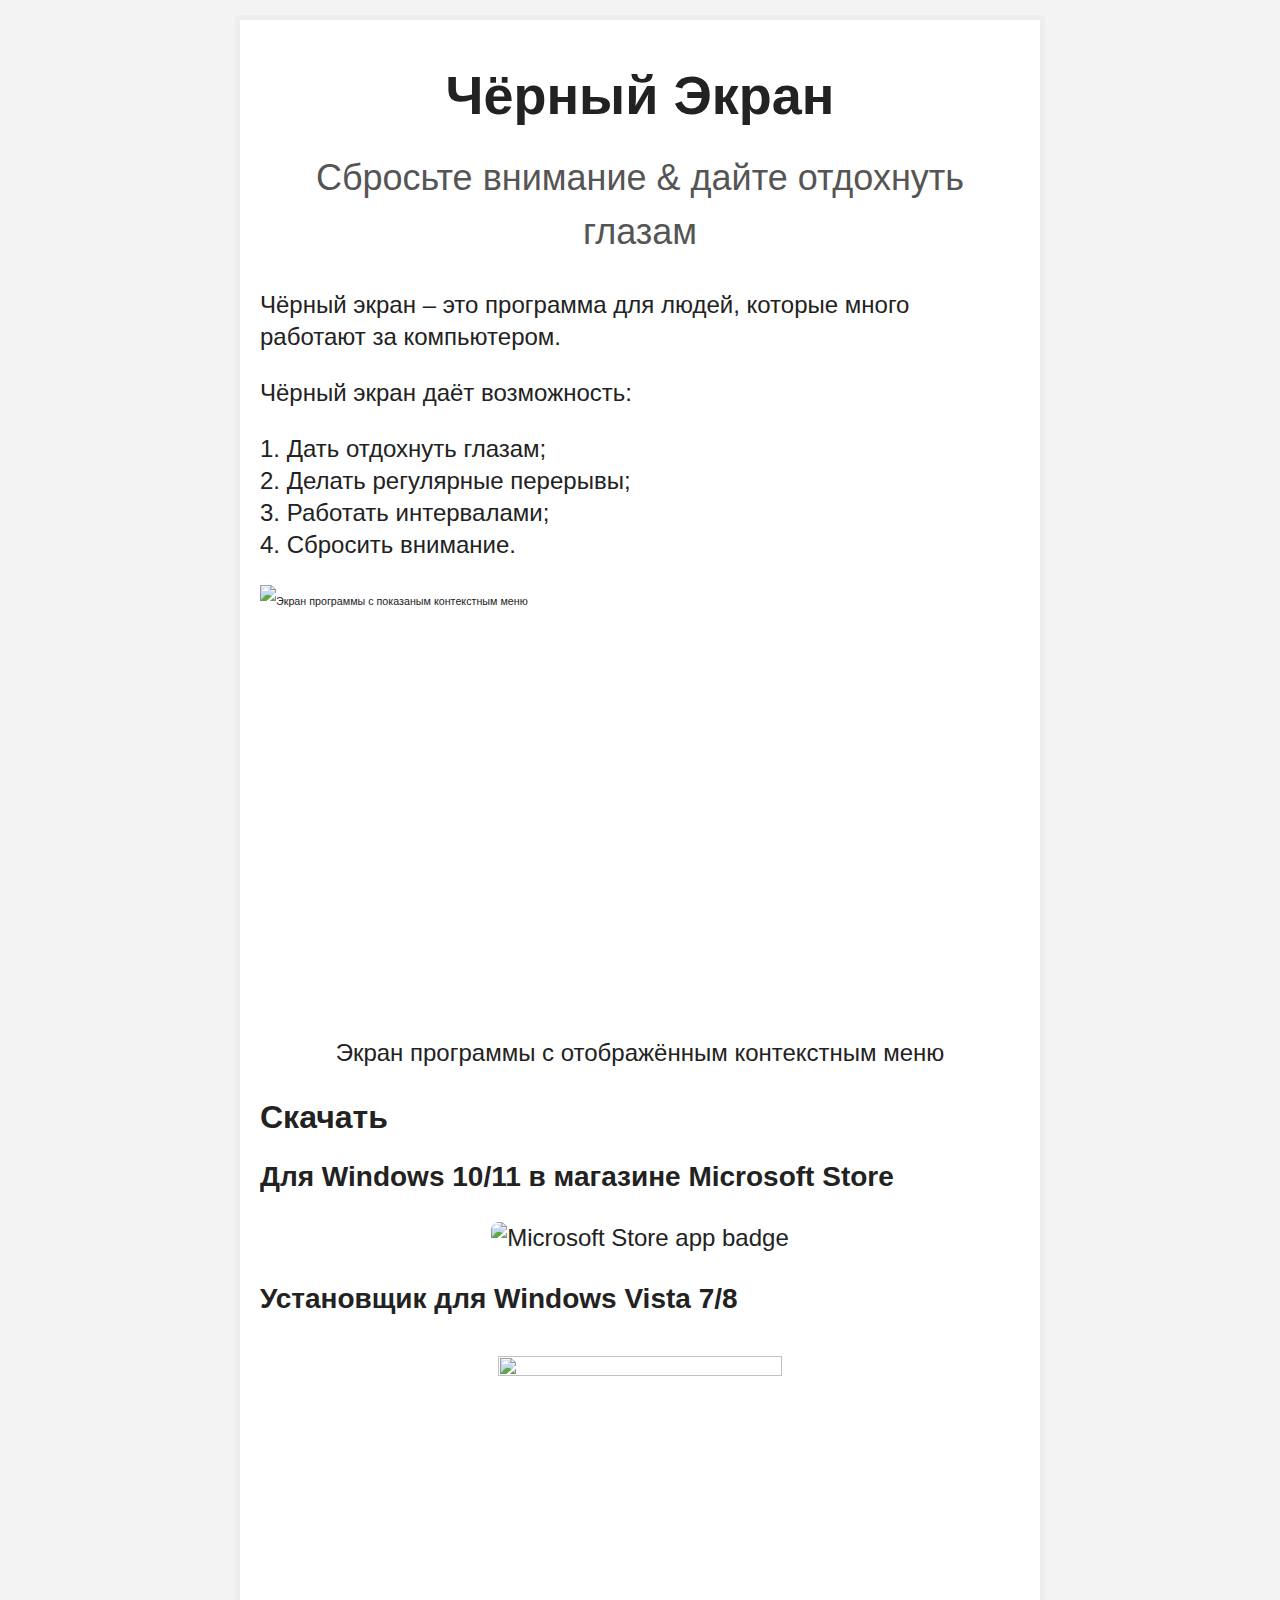
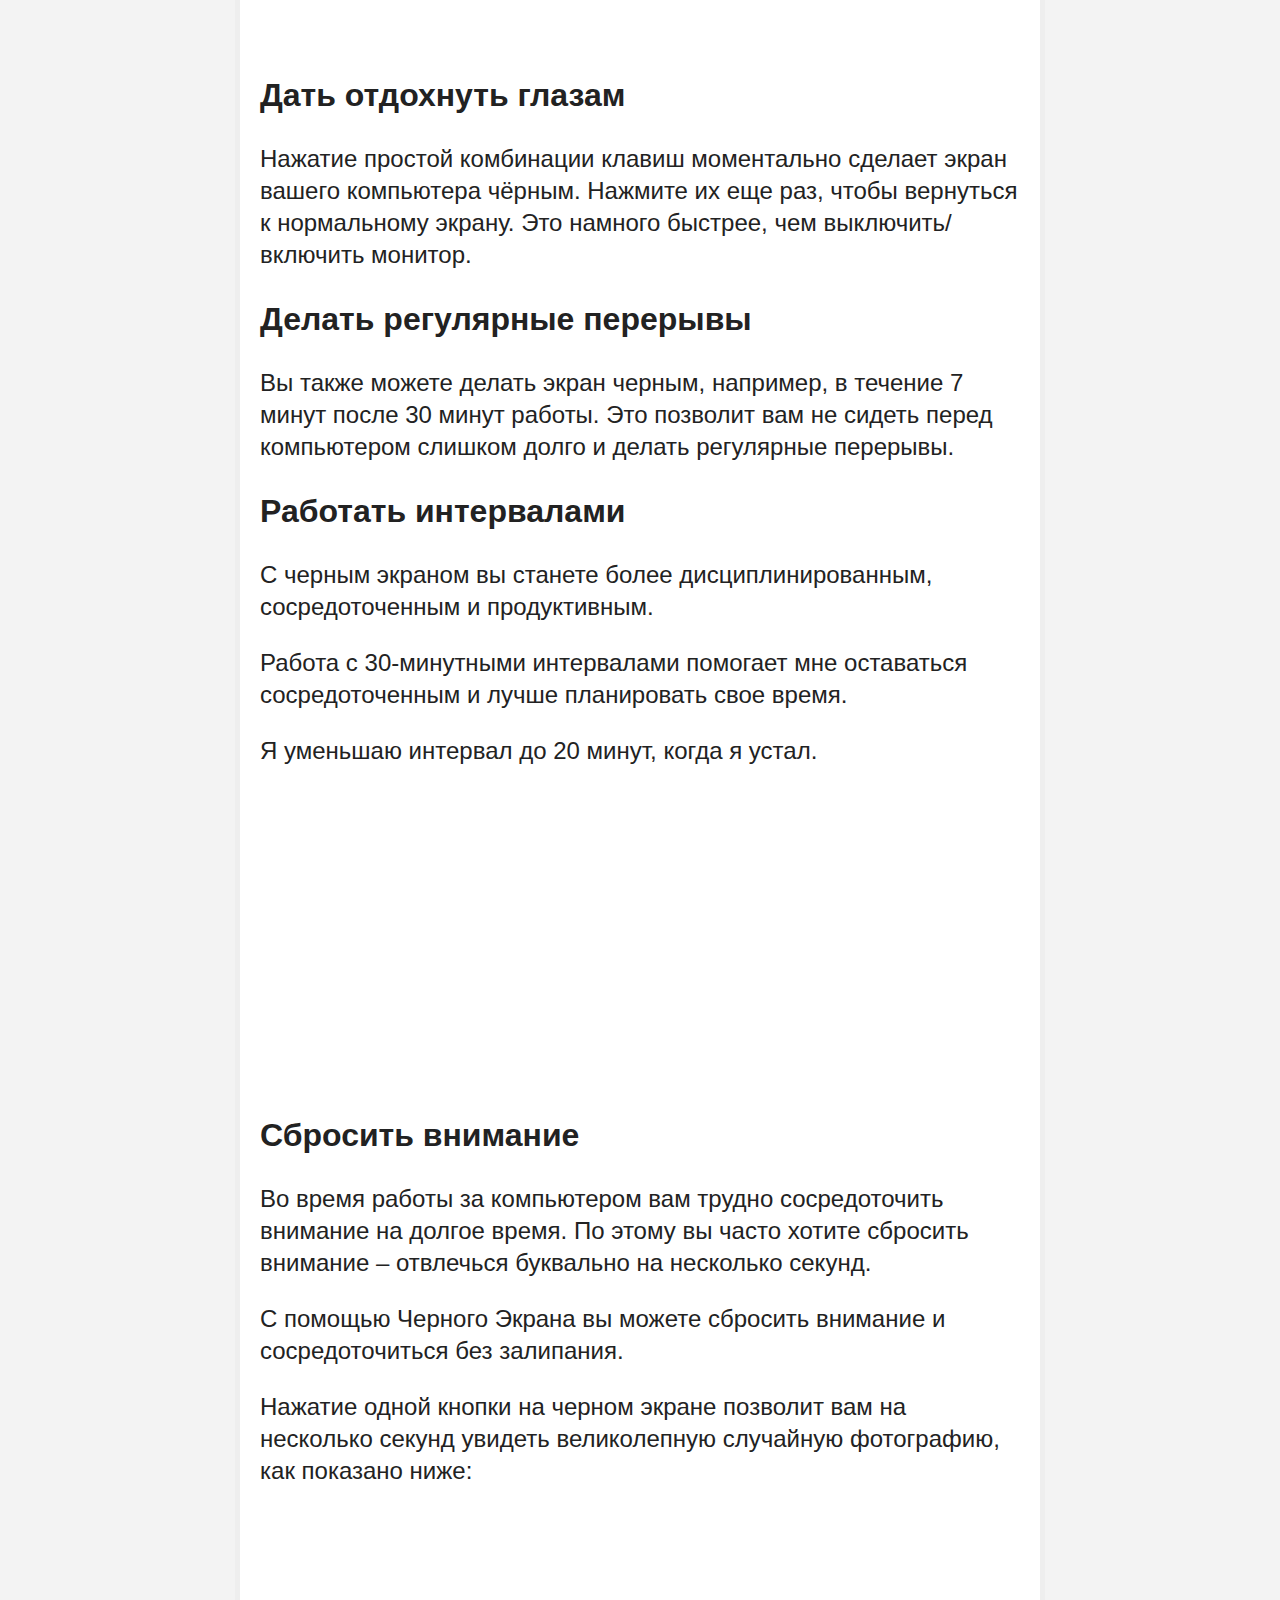
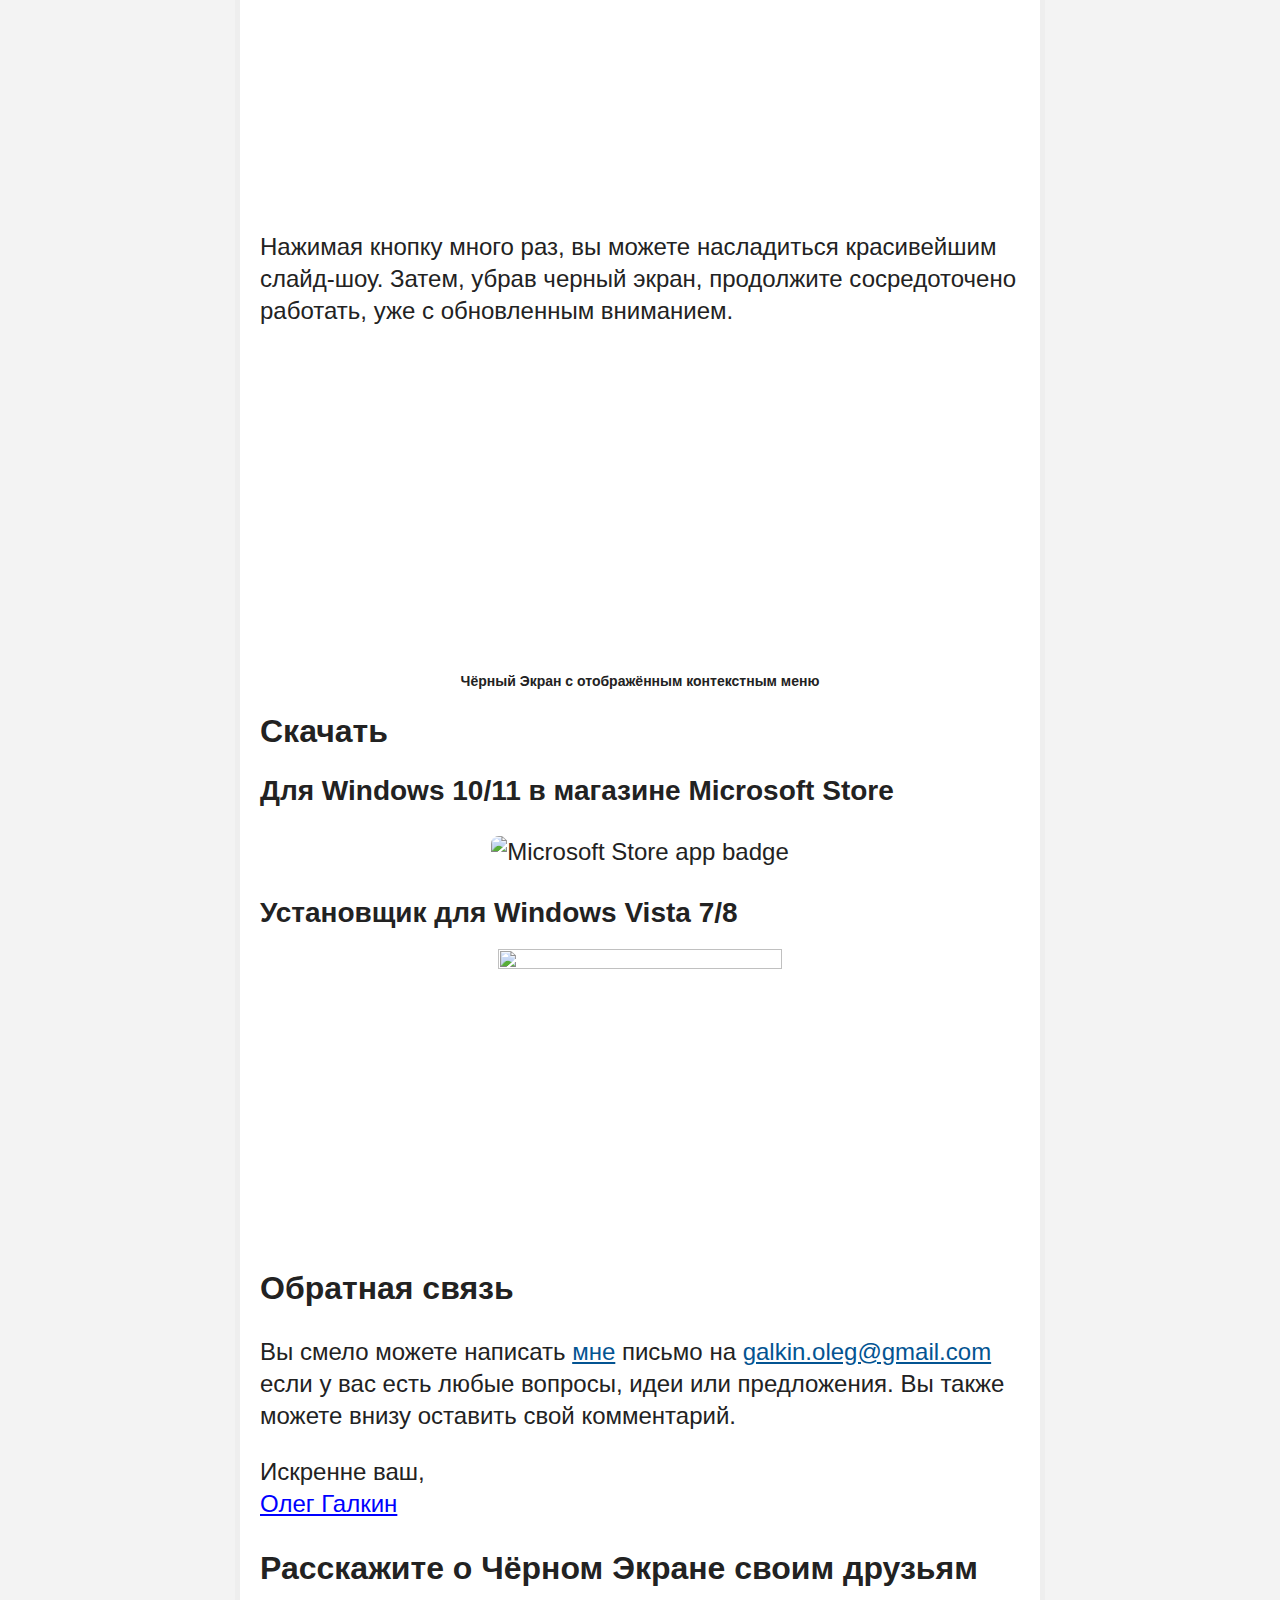
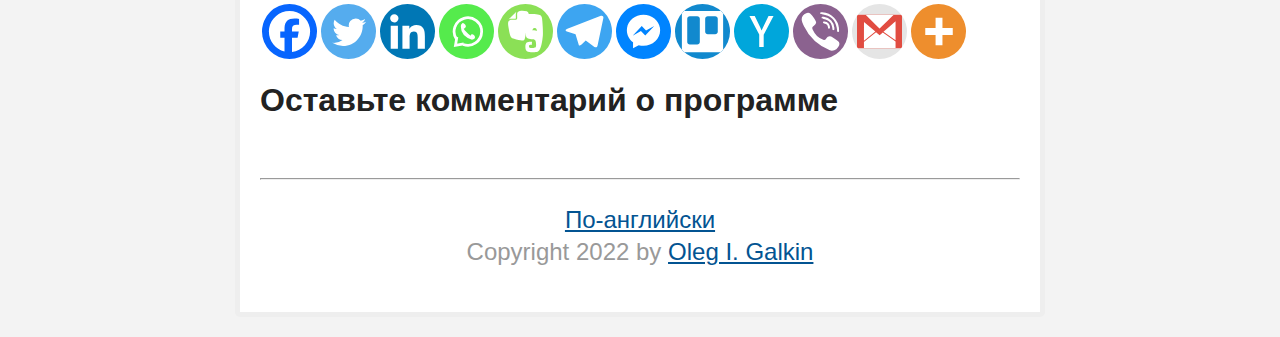
==== index-7.html @ 4f4fc3b9 "BlackScreen1.com website files." ====
<!DOCTYPE html>
<html lang="en-US">
	
<!-- Mirrored from blackscreen1.com/landing/what-is-black-screen-ru/ by HTTrack Website Copier/3.x [XR&CO'2014], Tue, 20 Feb 2024 12:54:54 GMT -->
<!-- Added by HTTrack --><meta http-equiv="content-type" content="text/html;charset=UTF-8" /><!-- /Added by HTTrack -->
<head profile="http://gmpg.org/xfn/11">
		<meta http-equiv="Content-Type" content="text/html; charset=UTF-8" />
		<title>Чёрный Экран -- Сделайте экран чёрным нажатием комбинации клавиш.</title>
		<meta name="title" content="Чёрный Экран -- Сделайте экран чёрным нажатием комбинации клавиш." />
	<meta name="description" content="Чёрный Экран -- Сделайте экран чёрным нажатием комбинации клавиш." />
	<meta name='robots' content='max-image-preview:large' />
<link rel="alternate" type="application/rss+xml" title="Black Screen &raquo; Feed" href="index-2.html" />
<link rel="alternate" type="application/rss+xml" title="Black Screen &raquo; Comments Feed" href="index-3.html" />
<link rel="alternate" type="application/rss+xml" title="Black Screen &raquo; Чёрный Экран Comments Feed" href="index-9.html" />
<script type="text/javascript">
window._wpemojiSettings = {"baseUrl":"https:\/\/s.w.org\/images\/core\/emoji\/14.0.0\/72x72\/","ext":".png","svgUrl":"https:\/\/s.w.org\/images\/core\/emoji\/14.0.0\/svg\/","svgExt":".svg","source":{"concatemoji":"https:\/\/blackscreen1.com\/wp-includes\/js\/wp-emoji-release.min.js?ver=6.2.4"}};
/*! This file is auto-generated */
!function(e,a,t){var n,r,o,i=a.createElement("canvas"),p=i.getContext&&i.getContext("2d");function s(e,t){p.clearRect(0,0,i.width,i.height),p.fillText(e,0,0);e=i.toDataURL();return p.clearRect(0,0,i.width,i.height),p.fillText(t,0,0),e===i.toDataURL()}function c(e){var t=a.createElement("script");t.src=e,t.defer=t.type="text/javascript",a.getElementsByTagName("head")[0].appendChild(t)}for(o=Array("flag","emoji"),t.supports={everything:!0,everythingExceptFlag:!0},r=0;r<o.length;r++)t.supports[o[r]]=function(e){if(p&&p.fillText)switch(p.textBaseline="top",p.font="600 32px Arial",e){case"flag":return s("\ud83c\udff3\ufe0f\u200d\u26a7\ufe0f","\ud83c\udff3\ufe0f\u200b\u26a7\ufe0f")?!1:!s("\ud83c\uddfa\ud83c\uddf3","\ud83c\uddfa\u200b\ud83c\uddf3")&&!s("\ud83c\udff4\udb40\udc67\udb40\udc62\udb40\udc65\udb40\udc6e\udb40\udc67\udb40\udc7f","\ud83c\udff4\u200b\udb40\udc67\u200b\udb40\udc62\u200b\udb40\udc65\u200b\udb40\udc6e\u200b\udb40\udc67\u200b\udb40\udc7f");case"emoji":return!s("\ud83e\udef1\ud83c\udffb\u200d\ud83e\udef2\ud83c\udfff","\ud83e\udef1\ud83c\udffb\u200b\ud83e\udef2\ud83c\udfff")}return!1}(o[r]),t.supports.everything=t.supports.everything&&t.supports[o[r]],"flag"!==o[r]&&(t.supports.everythingExceptFlag=t.supports.everythingExceptFlag&&t.supports[o[r]]);t.supports.everythingExceptFlag=t.supports.everythingExceptFlag&&!t.supports.flag,t.DOMReady=!1,t.readyCallback=function(){t.DOMReady=!0},t.supports.everything||(n=function(){t.readyCallback()},a.addEventListener?(a.addEventListener("DOMContentLoaded",n,!1),e.addEventListener("load",n,!1)):(e.attachEvent("onload",n),a.attachEvent("onreadystatechange",function(){"complete"===a.readyState&&t.readyCallback()})),(e=t.source||{}).concatemoji?c(e.concatemoji):e.wpemoji&&e.twemoji&&(c(e.twemoji),c(e.wpemoji)))}(window,document,window._wpemojiSettings);
</script>
<style type="text/css">
img.wp-smiley,
img.emoji {
	display: inline !important;
	border: none !important;
	box-shadow: none !important;
	height: 1em !important;
	width: 1em !important;
	margin: 0 0.07em !important;
	vertical-align: -0.1em !important;
	background: none !important;
	padding: 0 !important;
}
</style>
	<link rel='stylesheet' id='premise-css' href='styled6bc.css?ver=1491912441' type='text/css' media='all' />
<link rel='stylesheet' id='premise_settings_stylesheet-css' href='settings-1400d.css?ver=1491919417' type='text/css' media='all' />
<link rel='stylesheet' id='premise_custom_buttons-css' href='custom-buttons0757.css?ver=6.2.4' type='text/css' media='all' />
<link rel='stylesheet' id='wp-block-library-css' href='style.min0757.css?ver=6.2.4' type='text/css' media='all' />
<link rel='stylesheet' id='classic-theme-styles-css' href='classic-themes.min0757.css?ver=6.2.4' type='text/css' media='all' />
<style id='global-styles-inline-css' type='text/css'>
body{--wp--preset--color--black: #000000;--wp--preset--color--cyan-bluish-gray: #abb8c3;--wp--preset--color--white: #ffffff;--wp--preset--color--pale-pink: #f78da7;--wp--preset--color--vivid-red: #cf2e2e;--wp--preset--color--luminous-vivid-orange: #ff6900;--wp--preset--color--luminous-vivid-amber: #fcb900;--wp--preset--color--light-green-cyan: #7bdcb5;--wp--preset--color--vivid-green-cyan: #00d084;--wp--preset--color--pale-cyan-blue: #8ed1fc;--wp--preset--color--vivid-cyan-blue: #0693e3;--wp--preset--color--vivid-purple: #9b51e0;--wp--preset--gradient--vivid-cyan-blue-to-vivid-purple: linear-gradient(135deg,rgba(6,147,227,1) 0%,rgb(155,81,224) 100%);--wp--preset--gradient--light-green-cyan-to-vivid-green-cyan: linear-gradient(135deg,rgb(122,220,180) 0%,rgb(0,208,130) 100%);--wp--preset--gradient--luminous-vivid-amber-to-luminous-vivid-orange: linear-gradient(135deg,rgba(252,185,0,1) 0%,rgba(255,105,0,1) 100%);--wp--preset--gradient--luminous-vivid-orange-to-vivid-red: linear-gradient(135deg,rgba(255,105,0,1) 0%,rgb(207,46,46) 100%);--wp--preset--gradient--very-light-gray-to-cyan-bluish-gray: linear-gradient(135deg,rgb(238,238,238) 0%,rgb(169,184,195) 100%);--wp--preset--gradient--cool-to-warm-spectrum: linear-gradient(135deg,rgb(74,234,220) 0%,rgb(151,120,209) 20%,rgb(207,42,186) 40%,rgb(238,44,130) 60%,rgb(251,105,98) 80%,rgb(254,248,76) 100%);--wp--preset--gradient--blush-light-purple: linear-gradient(135deg,rgb(255,206,236) 0%,rgb(152,150,240) 100%);--wp--preset--gradient--blush-bordeaux: linear-gradient(135deg,rgb(254,205,165) 0%,rgb(254,45,45) 50%,rgb(107,0,62) 100%);--wp--preset--gradient--luminous-dusk: linear-gradient(135deg,rgb(255,203,112) 0%,rgb(199,81,192) 50%,rgb(65,88,208) 100%);--wp--preset--gradient--pale-ocean: linear-gradient(135deg,rgb(255,245,203) 0%,rgb(182,227,212) 50%,rgb(51,167,181) 100%);--wp--preset--gradient--electric-grass: linear-gradient(135deg,rgb(202,248,128) 0%,rgb(113,206,126) 100%);--wp--preset--gradient--midnight: linear-gradient(135deg,rgb(2,3,129) 0%,rgb(40,116,252) 100%);--wp--preset--duotone--dark-grayscale: url('#wp-duotone-dark-grayscale');--wp--preset--duotone--grayscale: url('#wp-duotone-grayscale');--wp--preset--duotone--purple-yellow: url('#wp-duotone-purple-yellow');--wp--preset--duotone--blue-red: url('#wp-duotone-blue-red');--wp--preset--duotone--midnight: url('#wp-duotone-midnight');--wp--preset--duotone--magenta-yellow: url('#wp-duotone-magenta-yellow');--wp--preset--duotone--purple-green: url('#wp-duotone-purple-green');--wp--preset--duotone--blue-orange: url('#wp-duotone-blue-orange');--wp--preset--font-size--small: 13px;--wp--preset--font-size--medium: 20px;--wp--preset--font-size--large: 36px;--wp--preset--font-size--x-large: 42px;--wp--preset--spacing--20: 0.44rem;--wp--preset--spacing--30: 0.67rem;--wp--preset--spacing--40: 1rem;--wp--preset--spacing--50: 1.5rem;--wp--preset--spacing--60: 2.25rem;--wp--preset--spacing--70: 3.38rem;--wp--preset--spacing--80: 5.06rem;--wp--preset--shadow--natural: 6px 6px 9px rgba(0, 0, 0, 0.2);--wp--preset--shadow--deep: 12px 12px 50px rgba(0, 0, 0, 0.4);--wp--preset--shadow--sharp: 6px 6px 0px rgba(0, 0, 0, 0.2);--wp--preset--shadow--outlined: 6px 6px 0px -3px rgba(255, 255, 255, 1), 6px 6px rgba(0, 0, 0, 1);--wp--preset--shadow--crisp: 6px 6px 0px rgba(0, 0, 0, 1);}:where(.is-layout-flex){gap: 0.5em;}body .is-layout-flow > .alignleft{float: left;margin-inline-start: 0;margin-inline-end: 2em;}body .is-layout-flow > .alignright{float: right;margin-inline-start: 2em;margin-inline-end: 0;}body .is-layout-flow > .aligncenter{margin-left: auto !important;margin-right: auto !important;}body .is-layout-constrained > .alignleft{float: left;margin-inline-start: 0;margin-inline-end: 2em;}body .is-layout-constrained > .alignright{float: right;margin-inline-start: 2em;margin-inline-end: 0;}body .is-layout-constrained > .aligncenter{margin-left: auto !important;margin-right: auto !important;}body .is-layout-constrained > :where(:not(.alignleft):not(.alignright):not(.alignfull)){max-width: var(--wp--style--global--content-size);margin-left: auto !important;margin-right: auto !important;}body .is-layout-constrained > .alignwide{max-width: var(--wp--style--global--wide-size);}body .is-layout-flex{display: flex;}body .is-layout-flex{flex-wrap: wrap;align-items: center;}body .is-layout-flex > *{margin: 0;}:where(.wp-block-columns.is-layout-flex){gap: 2em;}.has-black-color{color: var(--wp--preset--color--black) !important;}.has-cyan-bluish-gray-color{color: var(--wp--preset--color--cyan-bluish-gray) !important;}.has-white-color{color: var(--wp--preset--color--white) !important;}.has-pale-pink-color{color: var(--wp--preset--color--pale-pink) !important;}.has-vivid-red-color{color: var(--wp--preset--color--vivid-red) !important;}.has-luminous-vivid-orange-color{color: var(--wp--preset--color--luminous-vivid-orange) !important;}.has-luminous-vivid-amber-color{color: var(--wp--preset--color--luminous-vivid-amber) !important;}.has-light-green-cyan-color{color: var(--wp--preset--color--light-green-cyan) !important;}.has-vivid-green-cyan-color{color: var(--wp--preset--color--vivid-green-cyan) !important;}.has-pale-cyan-blue-color{color: var(--wp--preset--color--pale-cyan-blue) !important;}.has-vivid-cyan-blue-color{color: var(--wp--preset--color--vivid-cyan-blue) !important;}.has-vivid-purple-color{color: var(--wp--preset--color--vivid-purple) !important;}.has-black-background-color{background-color: var(--wp--preset--color--black) !important;}.has-cyan-bluish-gray-background-color{background-color: var(--wp--preset--color--cyan-bluish-gray) !important;}.has-white-background-color{background-color: var(--wp--preset--color--white) !important;}.has-pale-pink-background-color{background-color: var(--wp--preset--color--pale-pink) !important;}.has-vivid-red-background-color{background-color: var(--wp--preset--color--vivid-red) !important;}.has-luminous-vivid-orange-background-color{background-color: var(--wp--preset--color--luminous-vivid-orange) !important;}.has-luminous-vivid-amber-background-color{background-color: var(--wp--preset--color--luminous-vivid-amber) !important;}.has-light-green-cyan-background-color{background-color: var(--wp--preset--color--light-green-cyan) !important;}.has-vivid-green-cyan-background-color{background-color: var(--wp--preset--color--vivid-green-cyan) !important;}.has-pale-cyan-blue-background-color{background-color: var(--wp--preset--color--pale-cyan-blue) !important;}.has-vivid-cyan-blue-background-color{background-color: var(--wp--preset--color--vivid-cyan-blue) !important;}.has-vivid-purple-background-color{background-color: var(--wp--preset--color--vivid-purple) !important;}.has-black-border-color{border-color: var(--wp--preset--color--black) !important;}.has-cyan-bluish-gray-border-color{border-color: var(--wp--preset--color--cyan-bluish-gray) !important;}.has-white-border-color{border-color: var(--wp--preset--color--white) !important;}.has-pale-pink-border-color{border-color: var(--wp--preset--color--pale-pink) !important;}.has-vivid-red-border-color{border-color: var(--wp--preset--color--vivid-red) !important;}.has-luminous-vivid-orange-border-color{border-color: var(--wp--preset--color--luminous-vivid-orange) !important;}.has-luminous-vivid-amber-border-color{border-color: var(--wp--preset--color--luminous-vivid-amber) !important;}.has-light-green-cyan-border-color{border-color: var(--wp--preset--color--light-green-cyan) !important;}.has-vivid-green-cyan-border-color{border-color: var(--wp--preset--color--vivid-green-cyan) !important;}.has-pale-cyan-blue-border-color{border-color: var(--wp--preset--color--pale-cyan-blue) !important;}.has-vivid-cyan-blue-border-color{border-color: var(--wp--preset--color--vivid-cyan-blue) !important;}.has-vivid-purple-border-color{border-color: var(--wp--preset--color--vivid-purple) !important;}.has-vivid-cyan-blue-to-vivid-purple-gradient-background{background: var(--wp--preset--gradient--vivid-cyan-blue-to-vivid-purple) !important;}.has-light-green-cyan-to-vivid-green-cyan-gradient-background{background: var(--wp--preset--gradient--light-green-cyan-to-vivid-green-cyan) !important;}.has-luminous-vivid-amber-to-luminous-vivid-orange-gradient-background{background: var(--wp--preset--gradient--luminous-vivid-amber-to-luminous-vivid-orange) !important;}.has-luminous-vivid-orange-to-vivid-red-gradient-background{background: var(--wp--preset--gradient--luminous-vivid-orange-to-vivid-red) !important;}.has-very-light-gray-to-cyan-bluish-gray-gradient-background{background: var(--wp--preset--gradient--very-light-gray-to-cyan-bluish-gray) !important;}.has-cool-to-warm-spectrum-gradient-background{background: var(--wp--preset--gradient--cool-to-warm-spectrum) !important;}.has-blush-light-purple-gradient-background{background: var(--wp--preset--gradient--blush-light-purple) !important;}.has-blush-bordeaux-gradient-background{background: var(--wp--preset--gradient--blush-bordeaux) !important;}.has-luminous-dusk-gradient-background{background: var(--wp--preset--gradient--luminous-dusk) !important;}.has-pale-ocean-gradient-background{background: var(--wp--preset--gradient--pale-ocean) !important;}.has-electric-grass-gradient-background{background: var(--wp--preset--gradient--electric-grass) !important;}.has-midnight-gradient-background{background: var(--wp--preset--gradient--midnight) !important;}.has-small-font-size{font-size: var(--wp--preset--font-size--small) !important;}.has-medium-font-size{font-size: var(--wp--preset--font-size--medium) !important;}.has-large-font-size{font-size: var(--wp--preset--font-size--large) !important;}.has-x-large-font-size{font-size: var(--wp--preset--font-size--x-large) !important;}
.wp-block-navigation a:where(:not(.wp-element-button)){color: inherit;}
:where(.wp-block-columns.is-layout-flex){gap: 2em;}
.wp-block-pullquote{font-size: 1.5em;line-height: 1.6;}
</style>
<link rel='stylesheet' id='heateor_sss_frontend_css-css' href='sassy-social-share-public7820.css?ver=3.3.57' type='text/css' media='all' />
<style id='heateor_sss_frontend_css-inline-css' type='text/css'>
.heateor_sss_button_instagram span.heateor_sss_svg,a.heateor_sss_instagram span.heateor_sss_svg{background:radial-gradient(circle at 30% 107%,#fdf497 0,#fdf497 5%,#fd5949 45%,#d6249f 60%,#285aeb 90%)}.heateor_sss_horizontal_sharing .heateor_sss_svg,.heateor_sss_standard_follow_icons_container .heateor_sss_svg{color:#fff;border-width:0px;border-style:solid;border-color:transparent}.heateor_sss_horizontal_sharing .heateorSssTCBackground{color:#666}.heateor_sss_horizontal_sharing span.heateor_sss_svg:hover,.heateor_sss_standard_follow_icons_container span.heateor_sss_svg:hover{border-color:transparent;}.heateor_sss_vertical_sharing span.heateor_sss_svg,.heateor_sss_floating_follow_icons_container span.heateor_sss_svg{color:#fff;border-width:0px;border-style:solid;border-color:transparent;}.heateor_sss_vertical_sharing .heateorSssTCBackground{color:#666;}.heateor_sss_vertical_sharing span.heateor_sss_svg:hover,.heateor_sss_floating_follow_icons_container span.heateor_sss_svg:hover{border-color:transparent;}@media screen and (max-width:783px) {.heateor_sss_vertical_sharing{display:none!important}}
</style>
<script type='text/javascript' src='jquery.min5aed.js?ver=3.6.4' id='jquery-core-js'></script>
<script type='text/javascript' src='jquery-migrate.min6b00.js?ver=3.4.0' id='jquery-migrate-js'></script>
<script type='text/javascript' src='jquery-easing4468.js?ver=2.5.5' id='premise_easing-js'></script>
<script type='text/javascript' src='jquery-coda4468.js?ver=2.5.5' id='premise_coda_slider-js'></script>
<script type='text/javascript' src='jquery-overlay4468.js?ver=2.5.5' id='premise_pretty_photo-js'></script>
<link rel="https://api.w.org/" href="index-5.html" /><link rel='shortlink' href='indexe887.html?p=109' />
<link rel="alternate" type="application/json+oembed" href="embed9ddc.json?url=https%3A%2F%2Fblackscreen1.com%2Flanding%2Fwhat-is-black-screen-ru%2F" />
<link rel="alternate" type="text/xml+oembed" href="embedefd9?url=https%3A%2F%2Fblackscreen1.com%2Flanding%2Fwhat-is-black-screen-ru%2F&amp;format=xml" />
<!-- All in one Favicon 4.8 --><link rel="shortcut icon" href="black_screen_monitor-1.ico" />
	
<script type="text/javascript" >
//<!--
var premise_theme_images_url = 'index-6.html';
//-->
</script>
	</head>
	<body data-rsssl=1 class="landing_page-template-default single single-landing_page postid-109 full-width-content premise-landing premise-landing-109 long-copy-landing premise-theme">
		<div id="wrap">
						<div id="inner">	<div id="content" class="hfeed">
				<div class="hentry">
			<div class="headline-area">
	<h1 class="entry-title">Чёрный Экран</h1>
		<h2 class="entry-subtitle">Сбросьте внимание & дайте отдохнуть глазам</h2>
	</div>
			<div class="entry-content"><p>Чёрный экран &#8211; это программа для людей, которые много работают за компьютером.</p>
<p>Чёрный экран даёт возможность:</p>
<p>1. Дать отдохнуть глазам;<br />
2. Делать регулярные перерывы;<br />
3. Работать интервалами;<br />
4. Сбросить внимание.</p>
<p><img decoding="async" class="aligncenter wp-image-207 size-large" style="font-size: 10.72px;" src="bs1_screenshot_with_countdown_ru-1-1024x576.png" alt="Экран программы с показаным контекстным меню" width="1024" height="576" srcset="https://blackscreen1.com/wp-content/uploads/2017/04/bs1_screenshot_with_countdown_ru-1-1024x576.png 1024w, https://blackscreen1.com/wp-content/uploads/2017/04/bs1_screenshot_with_countdown_ru-1-300x169.png 300w, https://blackscreen1.com/wp-content/uploads/2017/04/bs1_screenshot_with_countdown_ru-1-768x432.png 768w, https://blackscreen1.com/wp-content/uploads/2017/04/bs1_screenshot_with_countdown_ru-1.png 1366w" sizes="(max-width: 1024px) 100vw, 1024px" /></p>
<p style="text-align: center;">Экран программы с отображённым контекстным меню</p>
<h2>Скачать</h2>
<h3>Для Windows 10/11 в магазине Microsoft Store</h3>
<p style="text-align: center;"><script type="module" src="ms-store-badge.bundled.js"></script>
<ms-store-badge
	productid="9nrtgl0jzd01"
	window-mode="full"
	animation="on">
</ms-store-badge></p>
<h3>Установщик для Windows Vista 7/8</h3>
<h6 style="text-align: center;"><a href="index-10.html"><br />
</a><a href="installblackscreen.exe" target="_blank" rel="noopener noreferrer"><img decoding="async" loading="lazy" class="aligncenter wp-image-159 size-medium" src="download_button_ru-1-284x300.png" alt="" width="284" height="300" srcset="https://blackscreen1.com/wp-content/uploads/2017/04/download_button_ru-1-284x300.png 284w, https://blackscreen1.com/wp-content/uploads/2017/04/download_button_ru-1.png 319w" sizes="(max-width: 284px) 100vw, 284px" /></a></h6>
<h2>Дать отдохнуть глазам</h2>
<p>Нажатие простой комбинации клавиш моментально сделает экран вашего компьютера чёрным. Нажмите их еще раз, чтобы вернуться к нормальному экрану. Это намного быстрее, чем выключить/включить монитор.</p>
<h2>Делать регулярные перерывы</h2>
<p>Вы также можете делать экран черным, например, в течение 7 минут после 30 минут работы. Это позволит вам не сидеть перед компьютером слишком долго и делать регулярные перерывы.</p>
<h2>Работать интервалами</h2>
<p>С черным экраном вы станете более дисциплинированным, сосредоточенным и продуктивным.</p>
<p>Работа с 30-минутными интервалами помогает мне оставаться сосредоточенным и лучше планировать свое время.</p>
<p>Я уменьшаю интервал до 20 минут, когда я устал.</p>
<p align="center"><iframe loading="lazy" class="giphy-embed" src="http://giphy.com/embed/XA4Xe1Qlrx9ug" width="480" height="288" frameborder="0" allowfullscreen="allowfullscreen"></iframe></p>
<h2>Сбросить внимание</h2>
<p>Во время работы за компьютером вам трудно сосредоточить внимание на долгое время. По этому вы часто хотите сбросить внимание &#8211; отвлечься буквально на несколько секунд.</p>
<p>С помощью Черного Экрана вы можете сбросить внимание и сосредоточиться без залипания.</p>
<p>Нажатие одной кнопки на черном экране позволит вам на несколько секунд увидеть великолепную случайную фотографию, как показано ниже:</p>
<p align="center"><iframe loading="lazy" class="giphy-embed" src="http://giphy.com/embed/QO1OQ88EVwXao" width="480" height="288" frameborder="0" allowfullscreen="allowfullscreen"></iframe></p>
<p>Нажимая кнопку много раз, вы можете насладиться красивейшим слайд-шоу. Затем, убрав черный экран, продолжите сосредоточено работать, уже с обновленным вниманием.</p>
<p align="center"><iframe loading="lazy" class="giphy-embed" src="http://giphy.com/embed/OMtEZUkJUyHTO" width="480" height="288" frameborder="0" allowfullscreen="allowfullscreen"></iframe></p>
<h6 style="text-align: center;">Чёрный Экран с отображённым контекстным меню</h6>
<h2>Скачать</h2>
<h3>Для Windows 10/11 в магазине Microsoft Store</h3>
<p style="text-align: center;"><script type="module" src="ms-store-badge.bundled.js"></script>
<ms-store-badge
	productid="9nrtgl0jzd01"
	window-mode="full"
	animation="on">
</ms-store-badge></p>
<h3>Установщик для Windows Vista 7/8</h3>
<h6 style="text-align: center;"><a href="installblackscreen.exe" target="_blank" rel="noopener noreferrer"><img decoding="async" loading="lazy" class="aligncenter wp-image-159 size-medium" src="download_button_ru-1-284x300.png" alt="" width="284" height="300" srcset="https://blackscreen1.com/wp-content/uploads/2017/04/download_button_ru-1-284x300.png 284w, https://blackscreen1.com/wp-content/uploads/2017/04/download_button_ru-1.png 319w" sizes="(max-width: 284px) 100vw, 284px" /></a></h6>
<h2>Обратная связь</h2>
<p>Вы смело можете написать <a href="https://about.me/oleggalkin">мне</a> письмо на <a href="mailto:galkin.oleg@gmail.com">galkin.oleg@gmail.com</a> если у вас есть любые вопросы, идеи или предложения. Вы также можете внизу оставить свой комментарий.</p>
<p>Искренне ваш,<br />
<span style="color: #0000ff;"><a style="color: #0000ff;" href="https://about.me/oleggalkin" target="_blank" rel="noopener noreferrer">Олег Галкин</a></span></p>
<h2>Расскажите о Чёрном Экране своим друзьям</h2>
<div class="heateor_sss_sharing_container heateor_sss_horizontal_sharing" data-heateor-ss-offset="0" data-heateor-sss-href='index-7.html'><div class="heateor_sss_sharing_ul"><a aria-label="Facebook" class="heateor_sss_facebook" href="https://www.facebook.com/sharer/sharer.php?u=https%3A%2F%2Fblackscreen1.com%2Flanding%2Fwhat-is-black-screen-ru%2F" title="Facebook" rel="nofollow noopener" target="_blank" style="font-size:32px!important;box-shadow:none;display:inline-block;vertical-align:middle"><span class="heateor_sss_svg" style="background-color:#0765FE;width:55px;height:55px;border-radius:999px;display:inline-block;opacity:1;float:left;font-size:32px;box-shadow:none;display:inline-block;font-size:16px;padding:0 4px;vertical-align:middle;background-repeat:repeat;overflow:hidden;padding:0;cursor:pointer;box-sizing:content-box"><svg style="display:block;border-radius:999px;" focusable="false" aria-hidden="true" xmlns="http://www.w3.org/2000/svg" width="100%" height="100%" viewBox="0 0 32 32"><path fill="#fff" d="M28 16c0-6.627-5.373-12-12-12S4 9.373 4 16c0 5.628 3.875 10.35 9.101 11.647v-7.98h-2.474V16H13.1v-1.58c0-4.085 1.849-5.978 5.859-5.978.76 0 2.072.15 2.608.298v3.325c-.283-.03-.775-.045-1.386-.045-1.967 0-2.728.745-2.728 2.683V16h3.92l-.673 3.667h-3.247v8.245C23.395 27.195 28 22.135 28 16Z"></path></svg></span></a><a aria-label="Twitter" class="heateor_sss_button_twitter" href="http://twitter.com/intent/tweet?text=%D0%A7%D1%91%D1%80%D0%BD%D1%8B%D0%B9%20%D0%AD%D0%BA%D1%80%D0%B0%D0%BD&amp;url=https%3A%2F%2Fblackscreen1.com%2Flanding%2Fwhat-is-black-screen-ru%2F" title="Twitter" rel="nofollow noopener" target="_blank" style="font-size:32px!important;box-shadow:none;display:inline-block;vertical-align:middle"><span class="heateor_sss_svg heateor_sss_s__default heateor_sss_s_twitter" style="background-color:#55acee;width:55px;height:55px;border-radius:999px;display:inline-block;opacity:1;float:left;font-size:32px;box-shadow:none;display:inline-block;font-size:16px;padding:0 4px;vertical-align:middle;background-repeat:repeat;overflow:hidden;padding:0;cursor:pointer;box-sizing:content-box"><svg style="display:block;border-radius:999px;" focusable="false" aria-hidden="true" xmlns="http://www.w3.org/2000/svg" width="100%" height="100%" viewBox="-4 -4 39 39"><path d="M28 8.557a9.913 9.913 0 0 1-2.828.775 4.93 4.93 0 0 0 2.166-2.725 9.738 9.738 0 0 1-3.13 1.194 4.92 4.92 0 0 0-3.593-1.55 4.924 4.924 0 0 0-4.794 6.049c-4.09-.21-7.72-2.17-10.15-5.15a4.942 4.942 0 0 0-.665 2.477c0 1.71.87 3.214 2.19 4.1a4.968 4.968 0 0 1-2.23-.616v.06c0 2.39 1.7 4.38 3.952 4.83-.414.115-.85.174-1.297.174-.318 0-.626-.03-.928-.086a4.935 4.935 0 0 0 4.6 3.42 9.893 9.893 0 0 1-6.114 2.107c-.398 0-.79-.023-1.175-.068a13.953 13.953 0 0 0 7.55 2.213c9.056 0 14.01-7.507 14.01-14.013 0-.213-.005-.426-.015-.637.96-.695 1.795-1.56 2.455-2.55z" fill="#fff"></path></svg></span></a><a aria-label="Linkedin" class="heateor_sss_button_linkedin" href="https://www.linkedin.com/sharing/share-offsite/?url=https%3A%2F%2Fblackscreen1.com%2Flanding%2Fwhat-is-black-screen-ru%2F" title="Linkedin" rel="nofollow noopener" target="_blank" style="font-size:32px!important;box-shadow:none;display:inline-block;vertical-align:middle"><span class="heateor_sss_svg heateor_sss_s__default heateor_sss_s_linkedin" style="background-color:#0077b5;width:55px;height:55px;border-radius:999px;display:inline-block;opacity:1;float:left;font-size:32px;box-shadow:none;display:inline-block;font-size:16px;padding:0 4px;vertical-align:middle;background-repeat:repeat;overflow:hidden;padding:0;cursor:pointer;box-sizing:content-box"><svg style="display:block;border-radius:999px;" focusable="false" aria-hidden="true" xmlns="http://www.w3.org/2000/svg" width="100%" height="100%" viewBox="0 0 32 32"><path d="M6.227 12.61h4.19v13.48h-4.19V12.61zm2.095-6.7a2.43 2.43 0 0 1 0 4.86c-1.344 0-2.428-1.09-2.428-2.43s1.084-2.43 2.428-2.43m4.72 6.7h4.02v1.84h.058c.56-1.058 1.927-2.176 3.965-2.176 4.238 0 5.02 2.792 5.02 6.42v7.395h-4.183v-6.56c0-1.564-.03-3.574-2.178-3.574-2.18 0-2.514 1.7-2.514 3.46v6.668h-4.187V12.61z" fill="#fff"></path></svg></span></a><a aria-label="Whatsapp" class="heateor_sss_whatsapp" href="https://api.whatsapp.com/send?text=%D0%A7%D1%91%D1%80%D0%BD%D1%8B%D0%B9%20%D0%AD%D0%BA%D1%80%D0%B0%D0%BD%20https%3A%2F%2Fblackscreen1.com%2Flanding%2Fwhat-is-black-screen-ru%2F" title="Whatsapp" rel="nofollow noopener" target="_blank" style="font-size:32px!important;box-shadow:none;display:inline-block;vertical-align:middle"><span class="heateor_sss_svg" style="background-color:#55eb4c;width:55px;height:55px;border-radius:999px;display:inline-block;opacity:1;float:left;font-size:32px;box-shadow:none;display:inline-block;font-size:16px;padding:0 4px;vertical-align:middle;background-repeat:repeat;overflow:hidden;padding:0;cursor:pointer;box-sizing:content-box"><svg style="display:block;border-radius:999px;" focusable="false" aria-hidden="true" xmlns="http://www.w3.org/2000/svg" width="100%" height="100%" viewBox="-6 -5 40 40"><path class="heateor_sss_svg_stroke heateor_sss_no_fill" stroke="#fff" stroke-width="2" fill="none" d="M 11.579798566743314 24.396926207859085 A 10 10 0 1 0 6.808479557110079 20.73576436351046"></path><path d="M 7 19 l -1 6 l 6 -1" class="heateor_sss_no_fill heateor_sss_svg_stroke" stroke="#fff" stroke-width="2" fill="none"></path><path d="M 10 10 q -1 8 8 11 c 5 -1 0 -6 -1 -3 q -4 -3 -5 -5 c 4 -2 -1 -5 -1 -4" fill="#fff"></path></svg></span></a><a aria-label="Evernote" class="heateor_sss_button_evernote" href="https://www.evernote.com/clip.action?url=https%3A%2F%2Fblackscreen1.com%2Flanding%2Fwhat-is-black-screen-ru%2F&amp;title=%D0%A7%D1%91%D1%80%D0%BD%D1%8B%D0%B9%20%D0%AD%D0%BA%D1%80%D0%B0%D0%BD" title="Evernote" rel="nofollow noopener" target="_blank" style="font-size:32px!important;box-shadow:none;display:inline-block;vertical-align:middle"><span class="heateor_sss_svg heateor_sss_s__default heateor_sss_s_evernote" style="background-color:#8be056;width:55px;height:55px;border-radius:999px;display:inline-block;opacity:1;float:left;font-size:32px;box-shadow:none;display:inline-block;font-size:16px;padding:0 4px;vertical-align:middle;background-repeat:repeat;overflow:hidden;padding:0;cursor:pointer;box-sizing:content-box"><svg style="display:block;border-radius:999px;" focusable="false" aria-hidden="true" xmlns="http://www.w3.org/2000/svg" width="100%" height="100%" viewBox="0 0 32 32"><path fill="#fff" d="M7.884 8.573h2.276c.13 0 .236-.106.236-.235 0 0-.027-1.95-.027-2.494v-.006c0-.445.09-.833.253-1.16l.078-.145c-.007 0-.017.005-.025.014l-4.42 4.385c-.01.007-.014.016-.017.026.09-.046.215-.107.233-.115.386-.175.85-.27 1.41-.27zm17.704-.477c-.18-.968-.755-1.444-1.275-1.632-.56-.203-1.698-.413-3.127-.58-1.15-.137-2.504-.126-3.318-.1-.1-.672-.568-1.285-1.096-1.498-1.404-.564-3.573-.428-4.13-.272-.442.125-.932.378-1.205.768-.183.262-.302.595-.302 1.062 0 .265.007.886.015 1.44l.014 1.054c0 .494-.4.896-.896.897H7.99c-.485 0-.856.082-1.14.21-.284.128-.484.303-.636.508-.304.408-.357.912-.355 1.426 0 0 0 .416.102 1.23.084.63.767 5.02 1.414 6.356.25.522.42.736.912.966 1.1.47 3.61.994 4.787 1.146 1.174.15 1.912.466 2.35-.457.002 0 .088-.227.208-.56.382-1.156.435-2.18.435-2.924 0-.076.11-.078.11 0 0 .524-.1 2.38 1.303 2.875.554.197 1.7.373 2.864.51 1.055.12 1.82.537 1.82 3.24 0 1.645-.346 1.87-2.152 1.87-1.464 0-2.02.038-2.02-1.125 0-.938.93-.842 1.616-.842.31 0 .086-.23.086-.81 0-.576.36-.91.02-.918-2.384-.065-3.786-.004-3.786 2.978 0 2.706 1.036 3.208 4.418 3.208 2.65 0 3.588-.086 4.682-3.483.22-.67.742-2.718 1.06-6.154.197-2.173-.194-8.732-.502-10.388zm-4.622 7.25c-.327-.012-.643.01-.937.056.08-.667.353-1.488 1.332-1.453 1.08.033 1.23 1.056 1.237 1.75-.457-.205-1.02-.335-1.635-.357z"/></svg></span></a><a aria-label="Telegram" class="heateor_sss_button_telegram" href="https://telegram.me/share/url?url=https%3A%2F%2Fblackscreen1.com%2Flanding%2Fwhat-is-black-screen-ru%2F&amp;text=%D0%A7%D1%91%D1%80%D0%BD%D1%8B%D0%B9%20%D0%AD%D0%BA%D1%80%D0%B0%D0%BD" title="Telegram" rel="nofollow noopener" target="_blank" style="font-size:32px!important;box-shadow:none;display:inline-block;vertical-align:middle"><span class="heateor_sss_svg heateor_sss_s__default heateor_sss_s_telegram" style="background-color:#3da5f1;width:55px;height:55px;border-radius:999px;display:inline-block;opacity:1;float:left;font-size:32px;box-shadow:none;display:inline-block;font-size:16px;padding:0 4px;vertical-align:middle;background-repeat:repeat;overflow:hidden;padding:0;cursor:pointer;box-sizing:content-box"><svg style="display:block;border-radius:999px;" focusable="false" aria-hidden="true" xmlns="http://www.w3.org/2000/svg" width="100%" height="100%" viewBox="0 0 32 32"><path fill="#fff" d="M25.515 6.896L6.027 14.41c-1.33.534-1.322 1.276-.243 1.606l5 1.56 1.72 5.66c.226.625.115.873.77.873.506 0 .73-.235 1.012-.51l2.43-2.363 5.056 3.734c.93.514 1.602.25 1.834-.863l3.32-15.638c.338-1.363-.52-1.98-1.41-1.577z"></path></svg></span></a><a aria-label="Facebook Messenger" class="heateor_sss_button_facebook_messenger" href="index-7.html" onclick='event.preventDefault();heateorSssPopup("https://www.facebook.com/dialog/send?app_id=1904103319867886&amp;display=popup&amp;link=https%3A%2F%2Fblackscreen1.com%2Flanding%2Fwhat-is-black-screen-ru%2F&amp;redirect_uri=https%3A%2F%2Fblackscreen1.com%2Flanding%2Fwhat-is-black-screen-ru%2F")' style="font-size:32px!important;box-shadow:none;display:inline-block;vertical-align:middle"><span class="heateor_sss_svg heateor_sss_s__default heateor_sss_s_facebook_messenger" style="background-color:#0084ff;width:55px;height:55px;border-radius:999px;display:inline-block;opacity:1;float:left;font-size:32px;box-shadow:none;display:inline-block;font-size:16px;padding:0 4px;vertical-align:middle;background-repeat:repeat;overflow:hidden;padding:0;cursor:pointer;box-sizing:content-box"><svg style="display:block;border-radius:999px;" focusable="false" aria-hidden="true" xmlns="http://www.w3.org/2000/svg" width="100%" height="100%" viewBox="-2 -2 36 36"><path fill="#fff" d="M16 5C9.986 5 5.11 9.56 5.11 15.182c0 3.2 1.58 6.054 4.046 7.92V27l3.716-2.06c.99.276 2.04.425 3.128.425 6.014 0 10.89-4.56 10.89-10.183S22.013 5 16 5zm1.147 13.655L14.33 15.73l-5.423 3 5.946-6.31 2.816 2.925 5.42-3-5.946 6.31z"/></svg></span></a><a aria-label="Trello" class="heateor_sss_button_trello" href="https://trello.com/add-card?mode=popup&amp;url=https%3A%2F%2Fblackscreen1.com%2Flanding%2Fwhat-is-black-screen-ru%2F&amp;name=%D0%A7%D1%91%D1%80%D0%BD%D1%8B%D0%B9%20%D0%AD%D0%BA%D1%80%D0%B0%D0%BD&amp;desc=" title="Trello" rel="nofollow noopener" target="_blank" style="font-size:32px!important;box-shadow:none;display:inline-block;vertical-align:middle"><span class="heateor_sss_svg heateor_sss_s__default heateor_sss_s_trello" style="background-color:#1189ce;width:55px;height:55px;border-radius:999px;display:inline-block;opacity:1;float:left;font-size:32px;box-shadow:none;display:inline-block;font-size:16px;padding:0 4px;vertical-align:middle;background-repeat:repeat;overflow:hidden;padding:0;cursor:pointer;box-sizing:content-box"><svg style="display:block;border-radius:999px;" focusable="false" aria-hidden="true" xmlns="http://www.w3.org/2000/svg" width="100%" height="100%" viewBox="0 0 32 32"><path fill="#fff" d="M26.5 4h-21A1.5 1.5 0 0 0 4 5.5v21A1.5 1.5 0 0 0 5.5 28h21a1.5 1.5 0 0 0 1.5-1.5v-21A1.5 1.5 0 0 0 26.5 4zM14.44 22.12c0 .825-.675 1.5-1.5 1.5H8.62c-.825 0-1.5-.675-1.5-1.5V8.62c0-.825.675-1.5 1.5-1.5h4.32c.825 0 1.5.675 1.5 1.5v13.5zm10.44-6c0 .825-.675 1.5-1.5 1.5h-4.32c-.825 0-1.5-.675-1.5-1.5v-7.5c0-.825.675-1.5 1.5-1.5h4.32c.825 0 1.5.675 1.5 1.5v7.5z"></path></svg></span></a><a aria-label="Hacker News" class="heateor_sss_button_hacker_news" href="https://news.ycombinator.com/submitlink?u=https%3A%2F%2Fblackscreen1.com%2Flanding%2Fwhat-is-black-screen-ru%2F&amp;t=%D0%A7%D1%91%D1%80%D0%BD%D1%8B%D0%B9%20%D0%AD%D0%BA%D1%80%D0%B0%D0%BD" title="Hacker_News" rel="nofollow noopener" target="_blank" style="font-size:32px!important;box-shadow:none;display:inline-block;vertical-align:middle"><span class="heateor_sss_svg heateor_sss_s__default heateor_sss_s_Hacker_News" style="background-color:#00a6db;width:55px;height:55px;border-radius:999px;display:inline-block;opacity:1;float:left;font-size:32px;box-shadow:none;display:inline-block;font-size:16px;padding:0 4px;vertical-align:middle;background-repeat:repeat;overflow:hidden;padding:0;cursor:pointer;box-sizing:content-box"><svg style="display:block;border-radius:999px;" focusable="false" aria-hidden="true" xmlns="http://www.w3.org/2000/svg" width="100%" height="100%" viewBox="0 0 32 32"><path fill="#fff" d="M17.275 17.834v7.13h-2.602v-7.182L9 7.035h3.07l2.967 6.115c.365.755.702 1.51.988 2.316.312-.728.65-1.483 1.042-2.29l3.018-6.142H23l-5.725 10.8z"/></svg></span></a><a aria-label="Viber" class="heateor_sss_button_viber" href="viber://forward?text=%D0%A7%D1%91%D1%80%D0%BD%D1%8B%D0%B9%20%D0%AD%D0%BA%D1%80%D0%B0%D0%BD https%3A%2F%2Fblackscreen1.com%2Flanding%2Fwhat-is-black-screen-ru%2F" title="Viber" rel="nofollow noopener" style="font-size:32px!important;box-shadow:none;display:inline-block;vertical-align:middle"><span class="heateor_sss_svg heateor_sss_s__default heateor_sss_s_viber" style="background-color:#8b628f;width:55px;height:55px;border-radius:999px;display:inline-block;opacity:1;float:left;font-size:32px;box-shadow:none;display:inline-block;font-size:16px;padding:0 4px;vertical-align:middle;background-repeat:repeat;overflow:hidden;padding:0;cursor:pointer;box-sizing:content-box"><svg style="display:block;border-radius:999px;" focusable="false" aria-hidden="true" xmlns="http://www.w3.org/2000/svg" width="100%" height="100%" viewBox="0 0 32 32"><path d="M22.57 27.22a7.39 7.39 0 0 1-1.14-.32 29 29 0 0 1-16-16.12c-1-2.55 0-4.7 2.66-5.58a2 2 0 0 1 1.39 0c1.12.41 3.94 4.3 4 5.46a2 2 0 0 1-1.16 1.78 2 2 0 0 0-.66 2.84A10.3 10.3 0 0 0 17 20.55a1.67 1.67 0 0 0 2.35-.55c1.07-1.62 2.38-1.54 3.82-.54.72.51 1.45 1 2.14 1.55.93.75 2.1 1.37 1.55 2.94a5.21 5.21 0 0 1-4.29 3.27zM17.06 4.79A10.42 10.42 0 0 1 26.79 15c0 .51.18 1.27-.58 1.25s-.54-.78-.6-1.29c-.7-5.52-3.23-8.13-8.71-9-.45-.07-1.15 0-1.11-.57.05-.87.87-.54 1.27-.6z" fill="#fff" fill-rule="evenodd"></path><path d="M24.09 14.06c-.05.38.17 1-.45 1.13-.83.13-.67-.64-.75-1.13-.56-3.36-1.74-4.59-5.12-5.35-.5-.11-1.27 0-1.15-.8s.82-.48 1.35-.42a6.9 6.9 0 0 1 6.12 6.57z" fill="#fff" fill-rule="evenodd"></path><path d="M21.52 13.45c0 .43 0 .87-.53.93s-.6-.26-.64-.64a2.47 2.47 0 0 0-2.26-2.43c-.42-.07-.82-.2-.63-.76.13-.38.47-.41.83-.42a3.66 3.66 0 0 1 3.23 3.32z" fill="#fff" fill-rule="evenodd"></path></svg></span></a><a aria-label="Gmail" class="heateor_sss_button_google_gmail" href="https://mail.google.com/mail/?ui=2&amp;view=cm&amp;fs=1&amp;tf=1&amp;su=%D0%A7%D1%91%D1%80%D0%BD%D1%8B%D0%B9%20%D0%AD%D0%BA%D1%80%D0%B0%D0%BD&amp;body=Link:https%3A%2F%2Fblackscreen1.com%2Flanding%2Fwhat-is-black-screen-ru%2F" title="Google Gmail" rel="nofollow noopener" target="_blank" style="font-size:32px!important;box-shadow:none;display:inline-block;vertical-align:middle"><span class="heateor_sss_svg heateor_sss_s__default heateor_sss_s_Google_Gmail" style="background-color:#e5e5e5;width:55px;height:55px;border-radius:999px;display:inline-block;opacity:1;float:left;font-size:32px;box-shadow:none;display:inline-block;font-size:16px;padding:0 4px;vertical-align:middle;background-repeat:repeat;overflow:hidden;padding:0;cursor:pointer;box-sizing:content-box"><svg style="display:block;border-radius:999px;" focusable="false" aria-hidden="true" xmlns="http://www.w3.org/2000/svg" width="100%" height="100%" viewBox="0 0 32 32"><path fill="#fff" d="M2.902 6.223h26.195v19.554H2.902z"></path><path fill="#E14C41" class="heateor_sss_no_fill" d="M2.902 25.777h26.195V6.223H2.902v19.554zm22.44-4.007v3.806H6.955v-3.6h.032l.093-.034 6.9-5.558 2.09 1.77 1.854-1.63 7.42 5.246zm0-.672l-7.027-4.917 7.028-6.09V21.1zm-1.17-14.67l-.947.905c-2.356 2.284-4.693 4.75-7.17 6.876l-.078.06L8.062 6.39l16.11.033zm-10.597 9.61l-6.62 5.294.016-10.914 6.607 5.62"></path></svg></span></a><a class="heateor_sss_more" title="More" rel="nofollow noopener" style="font-size: 32px!important;border:0;box-shadow:none;display:inline-block!important;font-size:16px;padding:0 4px;vertical-align: middle;display:inline;" href="index-7.html" onclick="event.preventDefault()"><span class="heateor_sss_svg" style="background-color:#ee8e2d;width:55px;height:55px;border-radius:999px;display:inline-block!important;opacity:1;float:left;font-size:32px!important;box-shadow:none;display:inline-block;font-size:16px;padding:0 4px;vertical-align:middle;display:inline;background-repeat:repeat;overflow:hidden;padding:0;cursor:pointer;box-sizing:content-box;" onclick="heateorSssMoreSharingPopup(this, 'index-7.html', '%D0%A7%D1%91%D1%80%D0%BD%D1%8B%D0%B9%20%D0%AD%D0%BA%D1%80%D0%B0%D0%BD', '' )"><svg xmlns="http://www.w3.org/2000/svg" xmlns:xlink="http://www.w3.org/1999/xlink" viewBox="-.3 0 32 32" version="1.1" width="100%" height="100%" style="display:block;border-radius:999px;" xml:space="preserve"><g><path fill="#fff" d="M18 14V8h-4v6H8v4h6v6h4v-6h6v-4h-6z" fill-rule="evenodd"></path></g></svg></span></a></div><div class="heateorSssClear"></div></div>
<h2>Оставьте комментарий о программе</h2>
<div id="disqus_thread"></div>
<script>
    /**
     *  RECOMMENDED CONFIGURATION VARIABLES: EDIT AND UNCOMMENT 
     *  THE SECTION BELOW TO INSERT DYNAMIC VALUES FROM YOUR 
     *  PLATFORM OR CMS.
     *  
     *  LEARN WHY DEFINING THESE VARIABLES IS IMPORTANT: 
     *  https://disqus.com/admin/universalcode/#configuration-variables
     */
    /*
    var disqus_config = function () {
        // Replace PAGE_URL with your page's canonical URL variable
        this.page.url = PAGE_URL;  
        
        // Replace PAGE_IDENTIFIER with your page's unique identifier variable
        this.page.identifier = PAGE_IDENTIFIER; 
    };
    */
    
    (function() {  // REQUIRED CONFIGURATION VARIABLE: EDIT THE SHORTNAME BELOW
        var d = document, s = d.createElement('script');
        
        // IMPORTANT: Replace EXAMPLE with your forum shortname!
        s.src = 'embed.js';
        
        s.setAttribute('data-timestamp', +new Date());
        (d.head || d.body).appendChild(s);
    })();
</script>
<noscript>
    Please enable JavaScript to view the 
    <a href="https://disqus.com/?ref_noscript" rel="nofollow">
        comments powered by Disqus.
    </a>
</noscript>
<hr />
<p style="text-align: center;"><span style="color: #999999;"><a href="index-8.html">По-английски</a><br />
Copyright 2022 by <a href="https://about.me/oleggalkin" target="_blank" rel="noopener noreferrer">Oleg I. Galkin</a></span></p>
</div>
		</div>
	</div><!-- end #content -->
								</div><!-- end #inner -->
		</div><!-- end #wrap -->
					<div id="footer">
				<div class="wrap">
					<div class="creds">
											</div>
				</div><!-- end .wrap -->
			</div>
					
<script>
  (function(i,s,o,g,r,a,m){i['GoogleAnalyticsObject']=r;i[r]=i[r]||function(){
  (i[r].q=i[r].q||[]).push(arguments)},i[r].l=1*new Date();a=s.createElement(o),
  m=s.getElementsByTagName(o)[0];a.async=1;a.src=g;m.parentNode.insertBefore(a,m)
  })(window,document,'script','analytics.js','ga');

  ga('create', 'UA-6283988-7', 'auto');
  ga('send', 'pageview');

</script>
<script type='text/javascript' id='heateor_sss_sharing_js-js-before'>
function heateorSssLoadEvent(e) {var t=window.onload;if (typeof window.onload!="function") {window.onload=e}else{window.onload=function() {t();e()}}};	var heateorSssSharingAjaxUrl = 'admin-ajax.html', heateorSssCloseIconPath = 'close.png', heateorSssPluginIconPath = 'logo.png', heateorSssHorizontalSharingCountEnable = 0, heateorSssVerticalSharingCountEnable = 0, heateorSssSharingOffset = -10; var heateorSssMobileStickySharingEnabled = 0;var heateorSssCopyLinkMessage = "Link copied.";var heateorSssUrlCountFetched = [], heateorSssSharesText = 'Shares', heateorSssShareText = 'Share';function heateorSssPopup(e) {window.open(e,"popUpWindow","height=400,width=600,left=400,top=100,resizable,scrollbars,toolbar=0,personalbar=0,menubar=no,location=no,directories=no,status")}
</script>
<script type='text/javascript' src='sassy-social-share-public7820.js?ver=3.3.57' id='heateor_sss_sharing_js-js'></script>
		<script type="text/javascript">jQuery('input[type=text]').addClass('premise-input'); jQuery('input[type=submit]').addClass('premise-submit');</script>
	</body>

<!-- Mirrored from blackscreen1.com/landing/what-is-black-screen-ru/ by HTTrack Website Copier/3.x [XR&CO'2014], Tue, 20 Feb 2024 12:54:56 GMT -->
</html>
---- styled6bc.css ----
/*
Theme Name: Premise
Theme URL: http://www.copyblogger.com
Description: Premise is a theme designed specifically for landing page display. 
Author: CopyBlogger Media LLC
Author URI: http://www.copyblogger.com
Version: 1.0
*/
body.premise-theme {
	background: #F3F3F3;
	color: #222222;
	font-family: Arial, Helvetica, sans-serif;
	font-size: 15px;
	margin: 0 auto 0;
	line-height: 24px;
}

/***** Hyperlinks ********************/
.premise-theme a,
.premise-theme a:visited {
	color: #991200;
	text-decoration: underline;
}

.premise-theme a:hover {
	background: #ffffff;
	color: #991200;
	text-decoration: none;
}

.premise-theme a img {
	border: none;
}

.premise-theme a:focus,
.premise-theme a:hover,
.premise-theme a:active {
	outline: none;
}

/***** Wrap ********************/
.premise-theme #wrap {
	background: #FFFFFF;
	border: 5px solid #EDEDED;
	margin: 15px auto 0;
	width: 940px;
	-moz-border-radius: 5px;
	-khtml-border-radius: 5px;
	-webkit-border-radius: 5px;
	position: relative;
	overflow: hidden;
}

/***** Header  ********************/
.premise-theme #header {
	float: left;
}

.premise-theme #header .wrap {
	overflow: hidden;
}

.premise-landing-header .wrap {
	margin: 0 auto;
}
.premise-theme #title {
	font-size: 36px;
	font-weight: normal;
	line-height: 42px;
	margin: 0;
	padding: 40px 0 0 20px;
}

.premise-theme #title a,
.premise-theme #title a:hover {
	color: #222222;
	text-decoration: none;
}

#image-area {
	clear: both;
	overflow: hidden;
}

/** Headline Area **/
.premise-theme #content .headline-area {
	text-align: center;
}

/***** Inner ********************/
.premise-theme #inner {
	clear: both;
	padding: 10px;
}

/***** Content ********************/
.premise-theme #content {
	margin: 0;
	padding: 0;
	border: none;
}

.premise-theme #content blockquote {
	background: #F3F3F3;
	font-family: "Palatino Linotype", "Book Antiqua", Palatino, serif;
	margin: 0 15px 15px 15px;
	padding: 10px 20px 0 15px;
	border: 1px solid #DDDDDD;
	overflow: hidden;
}

.premise-theme #content blockquote.alignleft,
.premise-theme #content blockquote.alignright,
.premise-theme #content blockquote.aligncenter {
	width: 50%;
}

.premise-theme #content blockquote.aligncenter {
	margin: 0 auto 15px;
}

.premise-theme #content .notice {
	background: #ffffe6;
	font-family: "Palatino Linotype", "Book Antiqua", Palatino, serif;
	margin: 0 15px 15px 15px;
	overflow: auto;
	padding: 5px 25px;
	border: 1px solid #dddddd;
}

.clear {
	clear: both;
	display: block;
}

/***** Headlines ********************/
.premise-theme #content h1,
.premise-theme #content h2,
.premise-theme #content h3,
.premise-theme #content h4,
.premise-theme #content h5,
.premise-theme #content h6 {
	color: #222222;
	font-family: Arial, Helvetica, sans-serif;
	font-weight: normal;
	line-height: 1.5;
	text-decoration: none;
	margin: 15px 0 10px 0;
	padding: 0;
}

.premise-theme #content h1 {
	font-size: 24px;
	margin: 15px 0 10px 0;
}

.premise-theme #content h2 {
	font-size: 22px;
	margin: 15px 0 10px 0;
}

.premise-theme #content h2 a,
.premise-theme #content h2 a:visited {
	color: #222222;
	text-decoration: none;
}

.premise-theme #content h2 a:hover {
	color: #444444;
	text-decoration: none;
}

.premise-theme #content h3 {
	font-size: 20px;
}

.premise-theme #content h4 {
	font-size: 18px;
	font-style: italic;
}

.premise-theme #content h5 {
	font-size: 16px;
}

.premise-theme #content h6 {
	font-size: 14px;
}

/***** Unordered/Ordered Lists ********************/
.premise-theme #content ul, 
.premise-theme #content ol {
	margin: 0;
	padding: 0;
}

.premise-theme #content ul li, 
.premise-theme #content ol li {
	margin: 0 0 15px 20px;
	padding: 0;
}

.premise-theme #content blockquote ul, 
.premise-theme #content blockquote ol {
	margin: 0;
	padding: 15px 25px;
}

.premise-theme .entry-content {
	clear: both;
}

.premise-theme .container-border {
	border: 1px solid #ffffff;
}
.container-border {
	padding: 10px;
}

/***** Video Page **/
.premise-theme .entry-video-video-embed.hide {
	background: #ffffff;
	border: 5px solid #999999;
}
.entry-video-video-embed.hide {
	display: none;
	padding: 10px;
}

.premise-theme .entry-video {
	background: #f3f3f3;
	border: 1px solid #dddddd;
}

.entry-video {
	margin: 0 0 20px 0; 
}

.entry-video .container-border { 
	border: none; 
}

.entry-video-align-center .entry-video-content {
	display: none;
}

.entry-video-align-center .entry-video-video {
	display: block;
	margin: 0 auto;
	text-align: center;	
}

.entry-video-align-right .entry-video-video {
	float: right;
	margin-left: 10px;
	margin-bottom: 10px;
}

.entry-video-align-right .entry-video-content {

}

.entry-video-align-left .entry-video-video {
	float: left;
	margin-right: 10px;
	margin-bottom: 10px;
}

.entry-video-align-left .entry-video-content {

}
.entry-video-video-embed a.close {
	background: #900;
	color:#FFF;
	font-weight: bold;
	line-height: 14px;
	margin-left: 559px;
	padding: 1px 4px;
	position: inherit;
	text-decoration: none;
	top: 55px;
	z-index: 10010;
}
.entry-video-video-embed a.close:hover {
	background: #FFF;
	color:#900;
}
/***** Opt In Page **/
.premise-theme #content .entry-optin {
	background: #f3f3f3;
	border: 1px solid #dddddd;
	margin: 10px 0 15px;
}
#content .entry-optin {
	float: left; 
}
#content .entry-optin-align-center .entry-optin-content {
	display: none;
}

#content .entry-optin-optin {
	margin-bottom: 20px;
	width: 400px;
}

.entry-optin-align-center .entry-optin-optin {
	display: block;
	margin: 0 auto;
	text-align: center;	
}

.entry-optin-align-right .entry-optin-optin {
	float: right;
	margin-left: 10px;
	margin-bottom: 10px;
}

.entry-optin-align-right .entry-optin-content {
}

.entry-optin-align-left .entry-optin-optin {
	float: left;
	margin-right: 10px;
	margin-bottom: 10px;
}

.entry-optin-align-left .entry-optin-content {
	float: right;
}

#content .entry-optin-optin .optin-header {
	line-height: 1.3;
}

#content .optin-box {
	max-width: 400px;
	padding: 15px 0 10px;
}

#content .optin-box ul, #content .form-container {
	margin: 0;
	padding: 0;
}

#content .optin-box form.notice {
	background: transparent;
	border: 0;
	float: none;
	padding: 0;
}

#content form.notice.aligncenter {
	width: 320px;
}

#content .optin-box ul li, #content .form-container li {
	list-style-type: none;
	margin-bottom: 5px;
}

#content .optin-box ul li {
	margin: 0 0 15px 0;
}

#content input[type=text], #content input.text {
	padding: 5px;
}

#content .optin-box input[type=text], 
#content .optin-box input.text, 
#content .form-container input[type=text], 
#content .form-container input.text {
	width: 150px;
}

#content .optin-box label, 
#content .form-container label {
	clear: left;
	display: block;
	float: left;
	margin-right: 10px;
	text-align: right;
	width: 150px;
}
#content .form-container .premise-radio {
	float: left;
	width: 150px;
}
#content .form-container li li label {
	clear: none;
	display: inline;
	float: none;
}
#content .optin-box input[type=submit], 
#content .optin-box input.submit, 
#content .form-container input[type=submit], 
#content .form-container input.submit {
	margin-left: 110px;
}

#content .premise-submit {
	border: none !important;
	cursor: pointer;
}

.signup-form-messages {
	margin: 0 0 10px;
}

.signup-form-message.error {
	color: #D54E21;
}
#content  .form-container .premise-address {
	clear: left;
}
#content  .form-container .premise-address span.subfield {
	clear: left;
	display: inline-block;
	margin-top: 5px;
}
#content  .form-container .premise-address select {
	width: 150px;
}
#content  .form-container .premise-date input[type=text] {
	width: 30px;
}
/***** Pricing Table **/

.pricing-table {
	margin: 0 auto;
	width: 100%;
}

.pricing-table-container {
	margin: 10px 0;	
}

.pricing-table .pricing-table-column  {
	float: left;
	margin-right: 10px;
}

.pricing-table .pricing-table-column.last {
	margin-right: 0;
}

#content .pricing-table-column-features ul {
	margin: 0;
}

#content .pricing-table-column-features ul li {
	margin: 0 0 5px;
}

#content .pricing-table .pricing-table-column ul li.nothing {
	background: transparent;
	list-style-type: none;
	list-style: none;
}

#content .pricing-table-column-header {
	font-weight: bold;
}

#content .pricing-table-call-to-action {
	margin: 20px 0 10px 0;
}

#content .pricing-table-call-to-action a, 
#content .pricing-table-call-to-action a:hover {
	font-weight: bold;	
	text-decoration: none;
}
/* pricing bullets */
#content .pricing-table .pricing-table-column ul, 
#content .pricing-table .pricing-table-column ul li {
	list-style: none;
	padding-left: 25px;
}
#content .pricing-table-default .pricing-table-column ul, 
#content .pricing-table-default .pricing-table-column ul li {
	list-style: inherit;
}
#content .pricing-table-default .pricing-table-column ul li, 
#content .pricing-table-none .pricing-table-column ul li {
	padding-left: 0;
}
#content .pricing-table-checkmark-green .pricing-table-column ul li {
	background: transparent url(checkmark-green.png) no-repeat 0 5px;
}
#content .pricing-table-checkmark-blue .pricing-table-column ul li {
	background: transparent url(checkmark-blue.png) no-repeat 0 5px;
}
#content .pricing-table-checkmark-red .pricing-table-column ul li {
	background: transparent url(checkmark-red.png) no-repeat 0 5px;
}
#content .pricing-table-checkmark-yellow .pricing-table-column ul li {
	background: transparent url(checkmark-yellow.png) no-repeat 0 5px;
}
#content .pricing-table-arrow-green .pricing-table-column ul li {
	background: transparent url(arrow-green.png) no-repeat 0 5px;
}
#content .pricing-table-arrow-blue .pricing-table-column ul li {
	background: transparent url(arrow-blue.png) no-repeat 0 5px;
}
#content .pricing-table-arrow-red .pricing-table-column ul li {
	background: transparent url(arrow-red.png) no-repeat 0 5px;
}
#content .pricing-table-arrow-yellow .pricing-table-column ul li {
	background: transparent url(arrow-yellow.png) no-repeat 0 5px;
}
#content .pricing-table-star-green .pricing-table-column ul li {
	background: transparent url(star-green.png) no-repeat 0 5px;
}
#content .pricing-table-star-blue .pricing-table-column ul li {
	background: transparent url(star-blue.png) no-repeat 0 5px;
}
#content .pricing-table-star-red .pricing-table-column ul li {
	background: transparent url(star-red.png) no-repeat 0 5px;
}
#content .pricing-table-star-yellow .pricing-table-column ul li {
	background: transparent url(star-yellow.png) no-repeat 0 5px;
}

/***** Coda Slider **/ /* Most common stuff you'll need to change */
.coda-slider-wrapper {
	padding: 20px 0
}

.premise-theme .coda-slider {
	background: #ebebeb
}

/* Use this to keep the slider content contained in a box even when JavaScript is disabled */
.coda-slider-no-js .coda-slider {
	height: 200px;
	overflow: auto !important;
	padding-right: 20px
}

/* Change the width of the entire slider (without dynamic arrows) */
.premise-theme .coda-slider,
.premise-theme .coda-slider .panel {
	width: 830px
}

.coda-slider {
	margin: 0 0 0 10px;
}

body.premise-theme #content .coda-slider .panel blockquote {
	background: #ffffff;
}

/* Change margin and width of the slider (with dynamic arrows) */
.coda-slider-wrapper.arrows .coda-slider,
.coda-slider-wrapper.arrows .coda-slider .panel {
	width: 830px
}

.coda-slider-wrapper.arrows .coda-slider {
	margin: 0 10px
}

#content .coda-nav ul { 
	margin: 0; 
	padding: 0; 
}
#content .coda-nav li { 
	margin: 0 3px 0 0; 
}
#content .coda-slider-wrapper .container-border { 
	padding: 0; 
}
#content .coda-slider .container-border { 
	border: none;
	float: left; 
}

/* Arrow styling */
.premise-theme .coda-nav-left a,
.premise-theme .coda-nav-right a {
	background: #222222;
	color: #fff;
}

.coda-nav-left a,
.coda-nav-right a {
	padding: 5px;
	width: 25px;
}

.coda-nav-left-blank, 
.coda-nav-right-blank {
	float: left;
	width: 25px;
	padding: 5px;
}

.premise-theme .coda-nav-left a:hover, 
.premise-theme .coda-nav-right a:hover {
	color: #fff;
}

/* Tab nav */
.coda-nav ul, 
.coda-nav ul li {
	list-style: none;
	margin: 0;
	padding: 0;
}

.coda-nav ul {
	padding: 6px 0;
}

.coda-nav ul li {
	display: inline;
	margin-right: 3px;
}

.coda-nav ul li.last {
	margin-right: 0;
}

.coda-nav ul li a {
	display: inline-block;
}

.premise-theme .coda-nav ul li a.current {
	background-color: #39c;
}

/* Panel padding */
.coda-slider .panel-wrapper {
	padding: 20px
}

.coda-slider .panel-wrapper h2.title {
	display: none;
}

/* Preloader */
.coda-slider p.loading {
	padding: 20px;
	text-align: center;
}

/* Don't change anything below here unless you know what you're doing */
	/* Tabbed nav */
.coda-nav ul {
	clear: both;
	display: block;
	margin: auto;
	overflow: hidden;
	text-align: center;
}

.coda-nav ul li {
	display: inline;
}

.premise-theme .coda-nav ul li a {
	background: #222222;
	color: #fff;
}
.coda-nav ul li a {
	padding: 10px 8px;
	text-decoration: none;
}


/* Miscellaneous */
.coda-slider-wrapper {
	clear: both;
	overflow: auto;
}

.coda-slider {
	float: left;
	overflow: hidden;
	position: relative;
}

.coda-slider .panel {
	display: block;
	float: left;
}

.coda-slider .panel-container {
	position: relative;
}

.coda-nav-left {
	float: left;
}
.coda-nav-right {
	float: right;
}

.coda-nav-left a,
.coda-nav-right a {
	display: block;
	text-align: center;
	text-decoration: none;
}


/***** Images ********************/
.premise-theme #content img, 
.premise-theme #content p img {
	max-width: 100%;
}

.premise-theme #content .post-image {
	margin: 0 10px 10px 0;
	padding: 4px;
	border: 1px solid #DDDDDD;
}

.premise-theme img.centered,
.premise-theme .aligncenter {
	display: block;
	margin: 0 auto 10px;
}

.premise-theme img.alignnone {
	margin: 0 0 10px 0;
	display: inline;
}

.premise-theme img.alignleft {
	margin: 0 10px 10px 0;
	display: inline;
}

.premise-theme img.alignright {
	margin: 0 0 10px 10px;
	display: inline;
}

.premise-theme .alignleft {
	float: left;
	margin: 0 10px 0 0;
}

.premise-theme .alignright {
	float: right;
	margin: 0 0 0 10px;
}

.premise-theme .wp-caption {
	background: #f3f3f3;
	padding: 0;
	text-align: center;
}

.premise-theme .wp-caption img {
	border: 5px solid #e5e5e5;
}

.premise-theme .wp-caption p.wp-caption-text {
	color: #646464;
	font-size: 12px;
	font-style: italic;
	font-weight: normal;
	line-height: 24px;
	padding: 5px !important;
}

.premise-theme img.wp-smiley,
.premise-theme img.wp-wink {
	float: none;
	border: none;
}

/***** Post Navigation **********/

/***** Buttons ********************/
.premise-theme #content .gform_footer .button, 
.premise-theme #content .button, 
.premise-theme #content input[type=submit], 
.premise-theme #content input.submit {
	background: #444444;
	color: #FFFFFF;
	font-family: Arial, Helvetica, sans-serif;
	font-size: 13px;
	font-weight: normal !important;
	text-decoration: none;
	text-transform: uppercase;
	margin: 0;
	padding: 4px 6px 4px 6px !important;
}

.premise-theme #content .gform_footer .button:hover, 
.premise-theme #content .button:hover, 
.premise-theme #content input[type=submit]:hover, 
.premise-theme #content input.submit:hover {
	background: #222222;
}

/***** Contact Form ********************/
.premise-theme .gform_wrapper input, 
.premise-theme .gform_wrapper textarea, 
.premise-theme .gform_wrapper select {
	background: #F3F3F3;
	color: #222222 !important;
	font-family: Arial, Helvetica, sans-serif
		!important;
	font-size: 12px !important;
	padding: 4px 0 4px 5px !important;
	border: 1px solid #DDDDDD;
}

.premise-theme .gform_footer input.button {
	color: #FFFFFF !important;
}

.premise-theme .gform_wrapper .ginput_complex label {
	font-size: 12px !important;
}

.premise-theme .gform_wrapper li,.gform_wrapper form li {
	background: none !important;
	margin: 0 0 10px 0 !important;
}

.premise-theme .gform_wrapper .gform_footer {
	border: none !important;
}

/***** Footer ********************/
.premise-theme #footer {
	width: 800px;
	font-size: 13px;
	margin: 0 auto 0;
	padding: 10px 0 10px 0;
	text-transform: uppercase;
	overflow: hidden;
	clear: both;
}

.premise-theme #footer a,
.premise-theme #footer a:visited {
	color: #222222;
	text-decoration: none;
}

.premise-theme #footer a:hover {
	color: #222222;
	text-decoration: underline;
}

.premise-theme #footer p {
	margin: 0;
	padding: 0;
}

.premise-theme #footer .gototop {
	width: 200px;
	float: left;
	margin: 0;
	padding: 0;
}

.premise-theme #footer .creds {
	margin: 0;
	padding: 0;
	text-align: right;
}

#premise-final-edit-post-link {
	clear: both;
}

/*=== SOCIAL SHARING ===*/

.premise-theme .teaser-share-box {
	border: 3px solid #deedf1;
	border-radius: 3px;
	color: #25454e;
}

.teaser-share-box {
	margin: 10px auto;
	text-align: center;
	width: 371px;
	
	-moz-border-radius: 3px;
	-webkit-border-radius: 3px;
	-khtml-border-radius: 3px;
}

.premise-theme .teaser-share-box-inside {
	background: #eef8fb;
	border: 1px solid #ffffff;
}

.teaser-share-message {
	font-weight: bold;
	margin: 0;
	padding: 20px 0 0;
}

.teaser-share-message p {
	margin: 0 0 20px;
}

.teaser-share-icons {
	margin: 0 auto;
	padding: 0 0 20px;
	width: 200px;
}

.teaser-share-single-icon {
	width: 100px;
}

.premise-theme .teaser-share-icons a {
	background: #ffffff;
	border-radius: 4px;
	border: 1px solid #cddbdf;
	border-width: 0 1px 1px 0;
}

.teaser-share-icons a {
	display: block;
	float: left;
	margin-right: 10px;
	padding: 15px 0;
	text-decoration: none;
	width: 94px;
}

.premise-theme .teaser-share-icons a:hover {
	background: #efefef;
}

.teaser-share-icons a span {
	display: block;
}

.teaser-share-clickthrough {
	display: none;
}

#facebook-share-icon {
	margin-right: 0;
}

/** AWEBER WORK AROUNDS **/
.optin-box center {
	margin:0 !important; 
	text-align:left !important;
}
.optin-box td {
	margin:0 !important; 
	text-align:left !important;
}
#content .optin-box {
	overflow: hidden;
}
---- settings-1400d.css ----
/* This file is auto-generated from the settings page. Any direct edits here will be lost if the settings page is saved */
body.premise-theme {
	background-color: #f3f3f3;
	background-position: top center;
	background-repeat: no-repeat;
	color: #222222;
	font-family: Tahoma, Geneva, sans-serif;
	font-size: 24px;
	line-height: 32px;
}
.premise-theme a, .premise-theme a:visited {
	color: #035492;
	text-decoration: underline;
}
.premise-theme a:hover {
	background-color: #ffffff;
	color: #035492;
	text-decoration: none;
}
.premise-theme #wrap {
	width: 800px;
	background-color: #ffffff;
	margin: 15px auto 0;
	border: 5px solid #eeeeee;
	-moz-border-radius: 5px;
	-khtml-border-radius: 5px;
	-webkit-border-radius: 5px;
	border-radius: 5px;
	-moz-box-shadow: none;
	-webkit-box-shadow: none;
}
.premise-theme #inner {
	padding: 20px;
}
.premise-theme #header {
	background-color: #ffffff;
}
#image-area {
	max-height: 230px;
	width: 800px;
}
.premise-theme #content .headline-area {
	background-color: #ffffff;
	background-position: string center;
	background-repeat: no-repeat;
	margin-top: 1px;
	margin-bottom: 30px;
	padding: 0;
}
#content .headline-area .entry-title {
	color: #222222;
	font-family: Tahoma, Geneva, sans-serif;
	font-size: 54px;
	font-style: normal;
	font-weight: bold;
	text-align: center;
}
#content .headline-area .entry-subtitle {
	color: #555555;
	font-family: Tahoma, Geneva, sans-serif;
	font-size: 36px;
	font-style: normal;
	font-weight: normal;
	text-align: center;
}
.premise-theme #content blockquote {
	color: #333333;
	font-family: Georgia, serif;
	font-style: italic;
	font-size: 16px;
	background-color: #f3f3f3;
	border: 1px solid #dddddd;
	padding: 30px 15px 30px 15px;
}
.premise-theme #content .notice {
	color: #48310e;
	font-family: Georgia, serif;
	font-size: 16px;
	font-style: italic;
	background-color: #f9f2d6;
	border: 1px solid #eada9c;
	padding: 15px 25px 15px 25px;
}
.premise-theme #content h1, .premise-theme #content h2, .premise-theme #content h3, .premise-theme #content h4, .premise-theme #content h5, .premise-theme #content h6 {
	font-family: Tahoma, Geneva, sans-serif;
	font-style: normal;
	font-weight: bold;
	text-align: left;
	text-transform: none;
}
.premise-theme #content h1 {
	font-size: 34px;
	color: #222222;
}
.premise-theme #content h2 {
	font-size: 32px;
	color: #222222;
}
.premise-theme #content h3 {
	font-size: 28px;
	color: #222222;
}
.premise-theme #content h4 {
	font-size: 26px;
	color: #222222;
}
.premise-theme #footer {
	color: #555555;
	font-size: 11px;
	font-weight: normal;
	text-transform: none;
	width: 800px;
}
.premise-theme #footer .creds {
	text-align: center;
}
.premise-theme #footer a, .premise-theme #footer a:visited {
	color: #555555;
	text-decoration: none;
}
.premise-theme #footer a:hover {
	color: #555555;
	text-decoration: underline;
}
#content input[type=text], #content input.text {
	background-color: #f3f3f3;
	border: 1px solid #dddddd;
	color: #666666 !important;
	font-family: Arial, Helvetica, sans-serif !important;
	font-style: normal;
}
.premise-theme #content .gform_footer .button, .premise-theme #content .button, .premise-theme #content input[type=submit], .premise-theme #content input.submit {
	background-color: #444444;
	border: 1px solid #dddddd !important;
	-moz-border-radius: 5px;
	-khtml-border-radius: 5px;
	-webkit-border-radius: 5px;
	border-radius: 5px;
	color: #ffffff !important;
	font-family: Arial, Helvetica, sans-serif !important;
	font-size: 13px !important;
	padding: 5px !important;
	text-transform: uppercase;
}
.premise-theme #content .gform_footer .button:hover, .premise-theme #content .button:hover, .premise-theme #content input[type=submit]:hover, .premise-theme #content input.submit:hover {
	background-color: #222222;
}
.premise-theme .coda-slider {
	background-color: #f3f3f3;
	border: 1px solid #dddddd;
	-moz-border-radius: 0;
	-khtml-border-radius: 0;
	-webkit-border-radius: 0;
	border-radius: 0;
	color: #222222;
	padding: ;
}
.premise-theme .coda-nav-left a, .premise-theme .coda-nav-right a {
	background-color: #035492;
	color: #ffffff;
}
.premise-theme .coda-nav ul li a {
	background-color: #e5e5e5;
	-moz-border-radius-topleft: 10px;
	-moz-border-radius-topright: 10px;
	-khtml-border-top-left-radius: 10px;
	-khtml-border-top-right-radius: 10px;
	-webkit-border-top-left-radius: 10px;
	-webkit-border-top-right-radius: 10px;
	color: #222222;
}
.premise-theme .coda-nav ul li a.current {
	background-color: #035492;
	color: #ffffff;
}
.premise-theme .entry-video {
	background-color: #f3f3f3;
	border: 1px solid #dddddd;
	-moz-border-radius: 0;
	-khtml-border-radius: 0;
	-webkit-border-radius: 0;
	border-radius: 0;
	color: #222222;
}
.premise-theme .entry-video .container-border {
	padding: 20px;
}
#content .entry-video h1, #content .entry-video h2, #content .entry-video h3, #content .entry-video h4, #content .entry-video h5, #content .entry-video h6 {
	color: #222222;
}
.premise-theme #content .entry-optin {
	background-color: #f3f3f3;
	border: 1px solid #dddddd;
	-moz-border-radius: 0;
	-khtml-border-radius: 0;
	-webkit-border-radius: 0;
	border-radius: 0;
	color: #222222;
	padding: 20px;
}
#content .entry-optin h1, #content .entry-optin h2, #content .entry-optin h3, #content .entry-optin h4, #content .entry-optin h5, #content .entry-optin h6 {
	color: #222222;
}
#content .entry-optin-optin {
	background-color: #ffffff;
	border: 1px solid #dddddd;
	-moz-border-radius: 0;
	-khtml-border-radius: 0;
	-webkit-border-radius: 0;
	color: ;
	border-radius: 0;
	padding: 1px;
}
#content .optin-header {
	background-color: #035492;
	color: #ffffff;
	font-family: 'Palatino Linotype', 'Book Antiqua', Palatino, serif;
	font-size: 24px;
	padding: 10px;
}
#content .optin-box {
	background-color: #ffffff;
	color: #222222;
	padding: 15px;
}
#content .optin-box input[type=submit], #content .optin-box input.submit {
	background-color: #4d8a05;
	color: #ffffff;
	padding: 9px;
}
#content .optin-box input[type=submit]:hover, #content .optin-box input.submit:hover {
	background-color: #b82300;
}
#content .pricing-table-container {
}
#content .pricing-table-column {
	background-color: #ffffff;
	border: 1px solid #dddddd;
	-moz-border-radius: 0;
	-khtml-border-radius: 0;
	-webkit-border-radius: 0;
	border-radius: 0;
	padding: 1px;
}
#content .pricing-table-column-header {
	background-color: #035492;
	color: #ffffff;
	font-family: Georgia, serif;
	font-size: 22px;
	font-style: normal;
	font-weight: normal;
	padding: 15px;
	text-align: center;
}
#content .pricing-table-column-features {
	background-color: #f3f3f3;
	color: #222222;
	padding: 15px;
}
#content .pricing-table-call-to-action {
	text-align: center;
}
#content .pricing-table-call-to-action a {
	background-color: #4d8a05;
	color: #ffffff;
	padding: 9px;
	text-align: center;
	-moz-border-radius: 5px;
	-khtml-border-radius: 5px;
	-webkit-border-radius: 5px;
	border-radius: 5px;
}
#content .pricing-table-call-to-action a:hover {
	background-color: #eb7028;
}
.premise-theme .teaser-share-box {
	border: 3px solid #deedf1;
	-moz-border-radius: 3px;
	-khtml-border-radius: 3px;
	-webkit-border-radius: 3px;
	border-radius: 3px;
	color: #222222;
}
.premise-theme .teaser-share-box-inside {
	background-color: #eef8fb;
	border: 1px solid #ffffff;
}
.premise-theme .teaser-share-icons a {
	background: #ffffff;
	border-color: #cddbdf;
	color: #222222;
}
.premise-theme .teaser-share-icons a:hover {
	background: #efefef;
	border-color: #cddbdf;
	color: #222222;
}
---- style.min0757.css ----
@charset "UTF-8";.wp-block-archives{box-sizing:border-box}.wp-block-archives-dropdown label{display:block}.wp-block-avatar{box-sizing:border-box}.wp-block-avatar.aligncenter{text-align:center}.wp-block-audio{box-sizing:border-box}.wp-block-audio figcaption{margin-bottom:1em;margin-top:.5em}.wp-block-audio audio{min-width:300px;width:100%}.wp-block-button__link{box-sizing:border-box;cursor:pointer;display:inline-block;text-align:center;word-break:break-word}.wp-block-button__link.aligncenter{text-align:center}.wp-block-button__link.alignright{text-align:right}:where(.wp-block-button__link){border-radius:9999px;box-shadow:none;padding:calc(.667em + 2px) calc(1.333em + 2px);text-decoration:none}.wp-block-button[style*=text-decoration] .wp-block-button__link{text-decoration:inherit}.wp-block-buttons>.wp-block-button.has-custom-width{max-width:none}.wp-block-buttons>.wp-block-button.has-custom-width .wp-block-button__link{width:100%}.wp-block-buttons>.wp-block-button.has-custom-font-size .wp-block-button__link{font-size:inherit}.wp-block-buttons>.wp-block-button.wp-block-button__width-25{width:calc(25% - var(--wp--style--block-gap, .5em)*.75)}.wp-block-buttons>.wp-block-button.wp-block-button__width-50{width:calc(50% - var(--wp--style--block-gap, .5em)*.5)}.wp-block-buttons>.wp-block-button.wp-block-button__width-75{width:calc(75% - var(--wp--style--block-gap, .5em)*.25)}.wp-block-buttons>.wp-block-button.wp-block-button__width-100{flex-basis:100%;width:100%}.wp-block-buttons.is-vertical>.wp-block-button.wp-block-button__width-25{width:25%}.wp-block-buttons.is-vertical>.wp-block-button.wp-block-button__width-50{width:50%}.wp-block-buttons.is-vertical>.wp-block-button.wp-block-button__width-75{width:75%}.wp-block-button.is-style-squared,.wp-block-button__link.wp-block-button.is-style-squared{border-radius:0}.wp-block-button.no-border-radius,.wp-block-button__link.no-border-radius{border-radius:0!important}.wp-block-button .wp-block-button__link.is-style-outline,.wp-block-button.is-style-outline>.wp-block-button__link{border:2px solid;padding:.667em 1.333em}.wp-block-button .wp-block-button__link.is-style-outline:not(.has-text-color),.wp-block-button.is-style-outline>.wp-block-button__link:not(.has-text-color){color:currentColor}.wp-block-button .wp-block-button__link.is-style-outline:not(.has-background),.wp-block-button.is-style-outline>.wp-block-button__link:not(.has-background){background-color:transparent;background-image:none}.wp-block-buttons.is-vertical{flex-direction:column}.wp-block-buttons.is-vertical>.wp-block-button:last-child{margin-bottom:0}.wp-block-buttons>.wp-block-button{display:inline-block;margin:0}.wp-block-buttons.is-content-justification-left{justify-content:flex-start}.wp-block-buttons.is-content-justification-left.is-vertical{align-items:flex-start}.wp-block-buttons.is-content-justification-center{justify-content:center}.wp-block-buttons.is-content-justification-center.is-vertical{align-items:center}.wp-block-buttons.is-content-justification-right{justify-content:flex-end}.wp-block-buttons.is-content-justification-right.is-vertical{align-items:flex-end}.wp-block-buttons.is-content-justification-space-between{justify-content:space-between}.wp-block-buttons.aligncenter{text-align:center}.wp-block-buttons:not(.is-content-justification-space-between,.is-content-justification-right,.is-content-justification-left,.is-content-justification-center) .wp-block-button.aligncenter{margin-left:auto;margin-right:auto;width:100%}.wp-block-buttons[style*=text-decoration] .wp-block-button,.wp-block-buttons[style*=text-decoration] .wp-block-button__link{text-decoration:inherit}.wp-block-buttons.has-custom-font-size .wp-block-button__link{font-size:inherit}.wp-block-button.aligncenter,.wp-block-calendar{text-align:center}.wp-block-calendar td,.wp-block-calendar th{border:1px solid;padding:.25em}.wp-block-calendar th{font-weight:400}.wp-block-calendar caption{background-color:inherit}.wp-block-calendar table{border-collapse:collapse;width:100%}.wp-block-calendar table:where(:not(.has-text-color)){color:#40464d}.wp-block-calendar table:where(:not(.has-text-color)) td,.wp-block-calendar table:where(:not(.has-text-color)) th{border-color:#ddd}.wp-block-calendar table.has-background th{background-color:inherit}.wp-block-calendar table.has-text-color th{color:inherit}:where(.wp-block-calendar table:not(.has-background) th){background:#ddd}.wp-block-categories{box-sizing:border-box}.wp-block-categories.alignleft{margin-right:2em}.wp-block-categories.alignright{margin-left:2em}.wp-block-code{box-sizing:border-box}.wp-block-code code{display:block;font-family:inherit;overflow-wrap:break-word;white-space:pre-wrap}.wp-block-columns{align-items:normal!important;box-sizing:border-box;display:flex;flex-wrap:wrap!important;margin-bottom:1.75em}@media (min-width:782px){.wp-block-columns{flex-wrap:nowrap!important}}.wp-block-columns.are-vertically-aligned-top{align-items:flex-start}.wp-block-columns.are-vertically-aligned-center{align-items:center}.wp-block-columns.are-vertically-aligned-bottom{align-items:flex-end}@media (max-width:781px){.wp-block-columns:not(.is-not-stacked-on-mobile)>.wp-block-column{flex-basis:100%!important}}@media (min-width:782px){.wp-block-columns:not(.is-not-stacked-on-mobile)>.wp-block-column{flex-basis:0;flex-grow:1}.wp-block-columns:not(.is-not-stacked-on-mobile)>.wp-block-column[style*=flex-basis]{flex-grow:0}}.wp-block-columns.is-not-stacked-on-mobile{flex-wrap:nowrap!important}.wp-block-columns.is-not-stacked-on-mobile>.wp-block-column{flex-basis:0;flex-grow:1}.wp-block-columns.is-not-stacked-on-mobile>.wp-block-column[style*=flex-basis]{flex-grow:0}:where(.wp-block-columns.has-background){padding:1.25em 2.375em}.wp-block-column{flex-grow:1;min-width:0;overflow-wrap:break-word;word-break:break-word}.wp-block-column.is-vertically-aligned-top{align-self:flex-start}.wp-block-column.is-vertically-aligned-center{align-self:center}.wp-block-column.is-vertically-aligned-bottom{align-self:flex-end}.wp-block-column.is-vertically-aligned-bottom,.wp-block-column.is-vertically-aligned-center,.wp-block-column.is-vertically-aligned-top{width:100%}.wp-block-post-comments{box-sizing:border-box}.wp-block-post-comments .alignleft{float:left}.wp-block-post-comments .alignright{float:right}.wp-block-post-comments .navigation:after{clear:both;content:"";display:table}.wp-block-post-comments .commentlist{clear:both;list-style:none;margin:0;padding:0}.wp-block-post-comments .commentlist .comment{min-height:2.25em;padding-left:3.25em}.wp-block-post-comments .commentlist .comment p{font-size:1em;line-height:1.8;margin:1em 0}.wp-block-post-comments .commentlist .children{list-style:none;margin:0;padding:0}.wp-block-post-comments .comment-author{line-height:1.5}.wp-block-post-comments .comment-author .avatar{border-radius:1.5em;display:block;float:left;height:2.5em;margin-right:.75em;margin-top:.5em;width:2.5em}.wp-block-post-comments .comment-author cite{font-style:normal}.wp-block-post-comments .comment-meta{font-size:.875em;line-height:1.5}.wp-block-post-comments .comment-meta b{font-weight:400}.wp-block-post-comments .comment-meta .comment-awaiting-moderation{display:block;margin-bottom:1em;margin-top:1em}.wp-block-post-comments .comment-body .commentmetadata{font-size:.875em}.wp-block-post-comments .comment-form-author label,.wp-block-post-comments .comment-form-comment label,.wp-block-post-comments .comment-form-email label,.wp-block-post-comments .comment-form-url label{display:block;margin-bottom:.25em}.wp-block-post-comments .comment-form input:not([type=submit]):not([type=checkbox]),.wp-block-post-comments .comment-form textarea{box-sizing:border-box;display:block;width:100%}.wp-block-post-comments .comment-form-cookies-consent{display:flex;gap:.25em}.wp-block-post-comments .comment-form-cookies-consent #wp-comment-cookies-consent{margin-top:.35em}.wp-block-post-comments .comment-reply-title{margin-bottom:0}.wp-block-post-comments .comment-reply-title :where(small){font-size:var(--wp--preset--font-size--medium,smaller);margin-left:.5em}.wp-block-post-comments .reply{font-size:.875em;margin-bottom:1.4em}.wp-block-post-comments input:not([type=submit]),.wp-block-post-comments textarea{border:1px solid #949494;font-family:inherit;font-size:1em}.wp-block-post-comments input:not([type=submit]):not([type=checkbox]),.wp-block-post-comments textarea{padding:calc(.667em + 2px)}:where(.wp-block-post-comments input[type=submit]){border:none}.wp-block-comments-pagination>.wp-block-comments-pagination-next,.wp-block-comments-pagination>.wp-block-comments-pagination-numbers,.wp-block-comments-pagination>.wp-block-comments-pagination-previous{margin-bottom:.5em;margin-right:.5em}.wp-block-comments-pagination>.wp-block-comments-pagination-next:last-child,.wp-block-comments-pagination>.wp-block-comments-pagination-numbers:last-child,.wp-block-comments-pagination>.wp-block-comments-pagination-previous:last-child{margin-right:0}.wp-block-comments-pagination .wp-block-comments-pagination-previous-arrow{display:inline-block;margin-right:1ch}.wp-block-comments-pagination .wp-block-comments-pagination-previous-arrow:not(.is-arrow-chevron){transform:scaleX(1)}.wp-block-comments-pagination .wp-block-comments-pagination-next-arrow{display:inline-block;margin-left:1ch}.wp-block-comments-pagination .wp-block-comments-pagination-next-arrow:not(.is-arrow-chevron){transform:scaleX(1)}.wp-block-comments-pagination.aligncenter{justify-content:center}.wp-block-comment-template{box-sizing:border-box;list-style:none;margin-bottom:0;max-width:100%;padding:0}.wp-block-comment-template li{clear:both}.wp-block-comment-template ol{list-style:none;margin-bottom:0;max-width:100%;padding-left:2rem}.wp-block-comment-template.alignleft{float:left}.wp-block-comment-template.aligncenter{margin-left:auto;margin-right:auto;width:-moz-fit-content;width:fit-content}.wp-block-comment-template.alignright{float:right}.wp-block-cover,.wp-block-cover-image{align-items:center;background-position:50%;box-sizing:border-box;display:flex;justify-content:center;min-height:430px;padding:1em;position:relative}.wp-block-cover .has-background-dim:not([class*=-background-color]),.wp-block-cover-image .has-background-dim:not([class*=-background-color]),.wp-block-cover-image.has-background-dim:not([class*=-background-color]),.wp-block-cover.has-background-dim:not([class*=-background-color]){background-color:#000}.wp-block-cover .has-background-dim.has-background-gradient,.wp-block-cover-image .has-background-dim.has-background-gradient{background-color:transparent}.wp-block-cover-image.has-background-dim:before,.wp-block-cover.has-background-dim:before{background-color:inherit;content:""}.wp-block-cover .wp-block-cover__background,.wp-block-cover .wp-block-cover__gradient-background,.wp-block-cover-image .wp-block-cover__background,.wp-block-cover-image .wp-block-cover__gradient-background,.wp-block-cover-image.has-background-dim:not(.has-background-gradient):before,.wp-block-cover.has-background-dim:not(.has-background-gradient):before{bottom:0;left:0;opacity:.5;position:absolute;right:0;top:0;z-index:1}.wp-block-cover-image.has-background-dim.has-background-dim-10 .wp-block-cover__background,.wp-block-cover-image.has-background-dim.has-background-dim-10 .wp-block-cover__gradient-background,.wp-block-cover-image.has-background-dim.has-background-dim-10:not(.has-background-gradient):before,.wp-block-cover.has-background-dim.has-background-dim-10 .wp-block-cover__background,.wp-block-cover.has-background-dim.has-background-dim-10 .wp-block-cover__gradient-background,.wp-block-cover.has-background-dim.has-background-dim-10:not(.has-background-gradient):before{opacity:.1}.wp-block-cover-image.has-background-dim.has-background-dim-20 .wp-block-cover__background,.wp-block-cover-image.has-background-dim.has-background-dim-20 .wp-block-cover__gradient-background,.wp-block-cover-image.has-background-dim.has-background-dim-20:not(.has-background-gradient):before,.wp-block-cover.has-background-dim.has-background-dim-20 .wp-block-cover__background,.wp-block-cover.has-background-dim.has-background-dim-20 .wp-block-cover__gradient-background,.wp-block-cover.has-background-dim.has-background-dim-20:not(.has-background-gradient):before{opacity:.2}.wp-block-cover-image.has-background-dim.has-background-dim-30 .wp-block-cover__background,.wp-block-cover-image.has-background-dim.has-background-dim-30 .wp-block-cover__gradient-background,.wp-block-cover-image.has-background-dim.has-background-dim-30:not(.has-background-gradient):before,.wp-block-cover.has-background-dim.has-background-dim-30 .wp-block-cover__background,.wp-block-cover.has-background-dim.has-background-dim-30 .wp-block-cover__gradient-background,.wp-block-cover.has-background-dim.has-background-dim-30:not(.has-background-gradient):before{opacity:.3}.wp-block-cover-image.has-background-dim.has-background-dim-40 .wp-block-cover__background,.wp-block-cover-image.has-background-dim.has-background-dim-40 .wp-block-cover__gradient-background,.wp-block-cover-image.has-background-dim.has-background-dim-40:not(.has-background-gradient):before,.wp-block-cover.has-background-dim.has-background-dim-40 .wp-block-cover__background,.wp-block-cover.has-background-dim.has-background-dim-40 .wp-block-cover__gradient-background,.wp-block-cover.has-background-dim.has-background-dim-40:not(.has-background-gradient):before{opacity:.4}.wp-block-cover-image.has-background-dim.has-background-dim-50 .wp-block-cover__background,.wp-block-cover-image.has-background-dim.has-background-dim-50 .wp-block-cover__gradient-background,.wp-block-cover-image.has-background-dim.has-background-dim-50:not(.has-background-gradient):before,.wp-block-cover.has-background-dim.has-background-dim-50 .wp-block-cover__background,.wp-block-cover.has-background-dim.has-background-dim-50 .wp-block-cover__gradient-background,.wp-block-cover.has-background-dim.has-background-dim-50:not(.has-background-gradient):before{opacity:.5}.wp-block-cover-image.has-background-dim.has-background-dim-60 .wp-block-cover__background,.wp-block-cover-image.has-background-dim.has-background-dim-60 .wp-block-cover__gradient-background,.wp-block-cover-image.has-background-dim.has-background-dim-60:not(.has-background-gradient):before,.wp-block-cover.has-background-dim.has-background-dim-60 .wp-block-cover__background,.wp-block-cover.has-background-dim.has-background-dim-60 .wp-block-cover__gradient-background,.wp-block-cover.has-background-dim.has-background-dim-60:not(.has-background-gradient):before{opacity:.6}.wp-block-cover-image.has-background-dim.has-background-dim-70 .wp-block-cover__background,.wp-block-cover-image.has-background-dim.has-background-dim-70 .wp-block-cover__gradient-background,.wp-block-cover-image.has-background-dim.has-background-dim-70:not(.has-background-gradient):before,.wp-block-cover.has-background-dim.has-background-dim-70 .wp-block-cover__background,.wp-block-cover.has-background-dim.has-background-dim-70 .wp-block-cover__gradient-background,.wp-block-cover.has-background-dim.has-background-dim-70:not(.has-background-gradient):before{opacity:.7}.wp-block-cover-image.has-background-dim.has-background-dim-80 .wp-block-cover__background,.wp-block-cover-image.has-background-dim.has-background-dim-80 .wp-block-cover__gradient-background,.wp-block-cover-image.has-background-dim.has-background-dim-80:not(.has-background-gradient):before,.wp-block-cover.has-background-dim.has-background-dim-80 .wp-block-cover__background,.wp-block-cover.has-background-dim.has-background-dim-80 .wp-block-cover__gradient-background,.wp-block-cover.has-background-dim.has-background-dim-80:not(.has-background-gradient):before{opacity:.8}.wp-block-cover-image.has-background-dim.has-background-dim-90 .wp-block-cover__background,.wp-block-cover-image.has-background-dim.has-background-dim-90 .wp-block-cover__gradient-background,.wp-block-cover-image.has-background-dim.has-background-dim-90:not(.has-background-gradient):before,.wp-block-cover.has-background-dim.has-background-dim-90 .wp-block-cover__background,.wp-block-cover.has-background-dim.has-background-dim-90 .wp-block-cover__gradient-background,.wp-block-cover.has-background-dim.has-background-dim-90:not(.has-background-gradient):before{opacity:.9}.wp-block-cover-image.has-background-dim.has-background-dim-100 .wp-block-cover__background,.wp-block-cover-image.has-background-dim.has-background-dim-100 .wp-block-cover__gradient-background,.wp-block-cover-image.has-background-dim.has-background-dim-100:not(.has-background-gradient):before,.wp-block-cover.has-background-dim.has-background-dim-100 .wp-block-cover__background,.wp-block-cover.has-background-dim.has-background-dim-100 .wp-block-cover__gradient-background,.wp-block-cover.has-background-dim.has-background-dim-100:not(.has-background-gradient):before{opacity:1}.wp-block-cover .wp-block-cover__background.has-background-dim.has-background-dim-0,.wp-block-cover .wp-block-cover__gradient-background.has-background-dim.has-background-dim-0,.wp-block-cover-image .wp-block-cover__background.has-background-dim.has-background-dim-0,.wp-block-cover-image .wp-block-cover__gradient-background.has-background-dim.has-background-dim-0{opacity:0}.wp-block-cover .wp-block-cover__background.has-background-dim.has-background-dim-10,.wp-block-cover .wp-block-cover__gradient-background.has-background-dim.has-background-dim-10,.wp-block-cover-image .wp-block-cover__background.has-background-dim.has-background-dim-10,.wp-block-cover-image .wp-block-cover__gradient-background.has-background-dim.has-background-dim-10{opacity:.1}.wp-block-cover .wp-block-cover__background.has-background-dim.has-background-dim-20,.wp-block-cover .wp-block-cover__gradient-background.has-background-dim.has-background-dim-20,.wp-block-cover-image .wp-block-cover__background.has-background-dim.has-background-dim-20,.wp-block-cover-image .wp-block-cover__gradient-background.has-background-dim.has-background-dim-20{opacity:.2}.wp-block-cover .wp-block-cover__background.has-background-dim.has-background-dim-30,.wp-block-cover .wp-block-cover__gradient-background.has-background-dim.has-background-dim-30,.wp-block-cover-image .wp-block-cover__background.has-background-dim.has-background-dim-30,.wp-block-cover-image .wp-block-cover__gradient-background.has-background-dim.has-background-dim-30{opacity:.3}.wp-block-cover .wp-block-cover__background.has-background-dim.has-background-dim-40,.wp-block-cover .wp-block-cover__gradient-background.has-background-dim.has-background-dim-40,.wp-block-cover-image .wp-block-cover__background.has-background-dim.has-background-dim-40,.wp-block-cover-image .wp-block-cover__gradient-background.has-background-dim.has-background-dim-40{opacity:.4}.wp-block-cover .wp-block-cover__background.has-background-dim.has-background-dim-50,.wp-block-cover .wp-block-cover__gradient-background.has-background-dim.has-background-dim-50,.wp-block-cover-image .wp-block-cover__background.has-background-dim.has-background-dim-50,.wp-block-cover-image .wp-block-cover__gradient-background.has-background-dim.has-background-dim-50{opacity:.5}.wp-block-cover .wp-block-cover__background.has-background-dim.has-background-dim-60,.wp-block-cover .wp-block-cover__gradient-background.has-background-dim.has-background-dim-60,.wp-block-cover-image .wp-block-cover__background.has-background-dim.has-background-dim-60,.wp-block-cover-image .wp-block-cover__gradient-background.has-background-dim.has-background-dim-60{opacity:.6}.wp-block-cover .wp-block-cover__background.has-background-dim.has-background-dim-70,.wp-block-cover .wp-block-cover__gradient-background.has-background-dim.has-background-dim-70,.wp-block-cover-image .wp-block-cover__background.has-background-dim.has-background-dim-70,.wp-block-cover-image .wp-block-cover__gradient-background.has-background-dim.has-background-dim-70{opacity:.7}.wp-block-cover .wp-block-cover__background.has-background-dim.has-background-dim-80,.wp-block-cover .wp-block-cover__gradient-background.has-background-dim.has-background-dim-80,.wp-block-cover-image .wp-block-cover__background.has-background-dim.has-background-dim-80,.wp-block-cover-image .wp-block-cover__gradient-background.has-background-dim.has-background-dim-80{opacity:.8}.wp-block-cover .wp-block-cover__background.has-background-dim.has-background-dim-90,.wp-block-cover .wp-block-cover__gradient-background.has-background-dim.has-background-dim-90,.wp-block-cover-image .wp-block-cover__background.has-background-dim.has-background-dim-90,.wp-block-cover-image .wp-block-cover__gradient-background.has-background-dim.has-background-dim-90{opacity:.9}.wp-block-cover .wp-block-cover__background.has-background-dim.has-background-dim-100,.wp-block-cover .wp-block-cover__gradient-background.has-background-dim.has-background-dim-100,.wp-block-cover-image .wp-block-cover__background.has-background-dim.has-background-dim-100,.wp-block-cover-image .wp-block-cover__gradient-background.has-background-dim.has-background-dim-100{opacity:1}.wp-block-cover-image.alignleft,.wp-block-cover-image.alignright,.wp-block-cover.alignleft,.wp-block-cover.alignright{max-width:420px;width:100%}.wp-block-cover-image:after,.wp-block-cover:after{content:"";display:block;font-size:0;min-height:inherit}@supports (position:sticky){.wp-block-cover-image:after,.wp-block-cover:after{content:none}}.wp-block-cover-image.aligncenter,.wp-block-cover-image.alignleft,.wp-block-cover-image.alignright,.wp-block-cover.aligncenter,.wp-block-cover.alignleft,.wp-block-cover.alignright{display:flex}.wp-block-cover .wp-block-cover__inner-container,.wp-block-cover-image .wp-block-cover__inner-container{color:#fff;width:100%;z-index:1}.wp-block-cover-image.is-light .wp-block-cover__inner-container,.wp-block-cover.is-light .wp-block-cover__inner-container{color:#000}.wp-block-cover h1:not(.has-text-color),.wp-block-cover h2:not(.has-text-color),.wp-block-cover h3:not(.has-text-color),.wp-block-cover h4:not(.has-text-color),.wp-block-cover h5:not(.has-text-color),.wp-block-cover h6:not(.has-text-color),.wp-block-cover p:not(.has-text-color),.wp-block-cover-image h1:not(.has-text-color),.wp-block-cover-image h2:not(.has-text-color),.wp-block-cover-image h3:not(.has-text-color),.wp-block-cover-image h4:not(.has-text-color),.wp-block-cover-image h5:not(.has-text-color),.wp-block-cover-image h6:not(.has-text-color),.wp-block-cover-image p:not(.has-text-color){color:inherit}.wp-block-cover-image.is-position-top-left,.wp-block-cover.is-position-top-left{align-items:flex-start;justify-content:flex-start}.wp-block-cover-image.is-position-top-center,.wp-block-cover.is-position-top-center{align-items:flex-start;justify-content:center}.wp-block-cover-image.is-position-top-right,.wp-block-cover.is-position-top-right{align-items:flex-start;justify-content:flex-end}.wp-block-cover-image.is-position-center-left,.wp-block-cover.is-position-center-left{align-items:center;justify-content:flex-start}.wp-block-cover-image.is-position-center-center,.wp-block-cover.is-position-center-center{align-items:center;justify-content:center}.wp-block-cover-image.is-position-center-right,.wp-block-cover.is-position-center-right{align-items:center;justify-content:flex-end}.wp-block-cover-image.is-position-bottom-left,.wp-block-cover.is-position-bottom-left{align-items:flex-end;justify-content:flex-start}.wp-block-cover-image.is-position-bottom-center,.wp-block-cover.is-position-bottom-center{align-items:flex-end;justify-content:center}.wp-block-cover-image.is-position-bottom-right,.wp-block-cover.is-position-bottom-right{align-items:flex-end;justify-content:flex-end}.wp-block-cover-image.has-custom-content-position.has-custom-content-position .wp-block-cover__inner-container,.wp-block-cover.has-custom-content-position.has-custom-content-position .wp-block-cover__inner-container{margin:0;width:auto}.wp-block-cover .wp-block-cover__image-background,.wp-block-cover video.wp-block-cover__video-background,.wp-block-cover-image .wp-block-cover__image-background,.wp-block-cover-image video.wp-block-cover__video-background{border:none;bottom:0;box-shadow:none;height:100%;left:0;margin:0;max-height:none;max-width:none;-o-object-fit:cover;object-fit:cover;outline:none;padding:0;position:absolute;right:0;top:0;width:100%}.wp-block-cover-image.has-parallax,.wp-block-cover.has-parallax,.wp-block-cover__image-background.has-parallax,video.wp-block-cover__video-background.has-parallax{background-attachment:fixed;background-repeat:no-repeat;background-size:cover}@supports (-webkit-overflow-scrolling:touch){.wp-block-cover-image.has-parallax,.wp-block-cover.has-parallax,.wp-block-cover__image-background.has-parallax,video.wp-block-cover__video-background.has-parallax{background-attachment:scroll}}@media (prefers-reduced-motion:reduce){.wp-block-cover-image.has-parallax,.wp-block-cover.has-parallax,.wp-block-cover__image-background.has-parallax,video.wp-block-cover__video-background.has-parallax{background-attachment:scroll}}.wp-block-cover-image.is-repeated,.wp-block-cover.is-repeated,.wp-block-cover__image-background.is-repeated,video.wp-block-cover__video-background.is-repeated{background-repeat:repeat;background-size:auto}.wp-block-cover__image-background,.wp-block-cover__video-background{z-index:0}.wp-block-cover-image-text,.wp-block-cover-image-text a,.wp-block-cover-image-text a:active,.wp-block-cover-image-text a:focus,.wp-block-cover-image-text a:hover,.wp-block-cover-text,.wp-block-cover-text a,.wp-block-cover-text a:active,.wp-block-cover-text a:focus,.wp-block-cover-text a:hover,section.wp-block-cover-image h2,section.wp-block-cover-image h2 a,section.wp-block-cover-image h2 a:active,section.wp-block-cover-image h2 a:focus,section.wp-block-cover-image h2 a:hover{color:#fff}.wp-block-cover-image .wp-block-cover.has-left-content{justify-content:flex-start}.wp-block-cover-image .wp-block-cover.has-right-content{justify-content:flex-end}.wp-block-cover-image.has-left-content .wp-block-cover-image-text,.wp-block-cover.has-left-content .wp-block-cover-text,section.wp-block-cover-image.has-left-content>h2{margin-left:0;text-align:left}.wp-block-cover-image.has-right-content .wp-block-cover-image-text,.wp-block-cover.has-right-content .wp-block-cover-text,section.wp-block-cover-image.has-right-content>h2{margin-right:0;text-align:right}.wp-block-cover .wp-block-cover-text,.wp-block-cover-image .wp-block-cover-image-text,section.wp-block-cover-image>h2{font-size:2em;line-height:1.25;margin-bottom:0;max-width:840px;padding:.44em;text-align:center;z-index:1}.wp-block-embed.alignleft,.wp-block-embed.alignright,.wp-block[data-align=left]>[data-type="core/embed"],.wp-block[data-align=right]>[data-type="core/embed"]{max-width:360px;width:100%}.wp-block-embed.alignleft .wp-block-embed__wrapper,.wp-block-embed.alignright .wp-block-embed__wrapper,.wp-block[data-align=left]>[data-type="core/embed"] .wp-block-embed__wrapper,.wp-block[data-align=right]>[data-type="core/embed"] .wp-block-embed__wrapper{min-width:280px}.wp-block-cover .wp-block-embed{min-height:240px;min-width:320px}.wp-block-embed{overflow-wrap:break-word}.wp-block-embed figcaption{margin-bottom:1em;margin-top:.5em}.wp-block-embed iframe{max-width:100%}.wp-block-embed__wrapper{position:relative}.wp-embed-responsive .wp-has-aspect-ratio .wp-block-embed__wrapper:before{content:"";display:block;padding-top:50%}.wp-embed-responsive .wp-has-aspect-ratio iframe{bottom:0;height:100%;left:0;position:absolute;right:0;top:0;width:100%}.wp-embed-responsive .wp-embed-aspect-21-9 .wp-block-embed__wrapper:before{padding-top:42.85%}.wp-embed-responsive .wp-embed-aspect-18-9 .wp-block-embed__wrapper:before{padding-top:50%}.wp-embed-responsive .wp-embed-aspect-16-9 .wp-block-embed__wrapper:before{padding-top:56.25%}.wp-embed-responsive .wp-embed-aspect-4-3 .wp-block-embed__wrapper:before{padding-top:75%}.wp-embed-responsive .wp-embed-aspect-1-1 .wp-block-embed__wrapper:before{padding-top:100%}.wp-embed-responsive .wp-embed-aspect-9-16 .wp-block-embed__wrapper:before{padding-top:177.77%}.wp-embed-responsive .wp-embed-aspect-1-2 .wp-block-embed__wrapper:before{padding-top:200%}.wp-block-file{margin-bottom:1.5em}.wp-block-file:not(.wp-element-button){font-size:.8em}.wp-block-file.aligncenter{text-align:center}.wp-block-file.alignright{text-align:right}.wp-block-file *+.wp-block-file__button{margin-left:.75em}.wp-block-file__embed{margin-bottom:1em}:where(.wp-block-file__button){border-radius:2em;padding:.5em 1em}:where(.wp-block-file__button):is(a):active,:where(.wp-block-file__button):is(a):focus,:where(.wp-block-file__button):is(a):hover,:where(.wp-block-file__button):is(a):visited{box-shadow:none;color:#fff;opacity:.85;text-decoration:none}.blocks-gallery-grid:not(.has-nested-images),.wp-block-gallery:not(.has-nested-images){display:flex;flex-wrap:wrap;list-style-type:none;margin:0;padding:0}.blocks-gallery-grid:not(.has-nested-images) .blocks-gallery-image,.blocks-gallery-grid:not(.has-nested-images) .blocks-gallery-item,.wp-block-gallery:not(.has-nested-images) .blocks-gallery-image,.wp-block-gallery:not(.has-nested-images) .blocks-gallery-item{display:flex;flex-direction:column;flex-grow:1;justify-content:center;margin:0 1em 1em 0;position:relative;width:calc(50% - 1em)}.blocks-gallery-grid:not(.has-nested-images) .blocks-gallery-image:nth-of-type(2n),.blocks-gallery-grid:not(.has-nested-images) .blocks-gallery-item:nth-of-type(2n),.wp-block-gallery:not(.has-nested-images) .blocks-gallery-image:nth-of-type(2n),.wp-block-gallery:not(.has-nested-images) .blocks-gallery-item:nth-of-type(2n){margin-right:0}.blocks-gallery-grid:not(.has-nested-images) .blocks-gallery-image figure,.blocks-gallery-grid:not(.has-nested-images) .blocks-gallery-item figure,.wp-block-gallery:not(.has-nested-images) .blocks-gallery-image figure,.wp-block-gallery:not(.has-nested-images) .blocks-gallery-item figure{align-items:flex-end;display:flex;height:100%;justify-content:flex-start;margin:0}.blocks-gallery-grid:not(.has-nested-images) .blocks-gallery-image img,.blocks-gallery-grid:not(.has-nested-images) .blocks-gallery-item img,.wp-block-gallery:not(.has-nested-images) .blocks-gallery-image img,.wp-block-gallery:not(.has-nested-images) .blocks-gallery-item img{display:block;height:auto;max-width:100%;width:auto}.blocks-gallery-grid:not(.has-nested-images) .blocks-gallery-image figcaption,.blocks-gallery-grid:not(.has-nested-images) .blocks-gallery-item figcaption,.wp-block-gallery:not(.has-nested-images) .blocks-gallery-image figcaption,.wp-block-gallery:not(.has-nested-images) .blocks-gallery-item figcaption{background:linear-gradient(0deg,rgba(0,0,0,.7),rgba(0,0,0,.3) 70%,transparent);bottom:0;box-sizing:border-box;color:#fff;font-size:.8em;margin:0;max-height:100%;overflow:auto;padding:3em .77em .7em;position:absolute;text-align:center;width:100%;z-index:2}.blocks-gallery-grid:not(.has-nested-images) .blocks-gallery-image figcaption img,.blocks-gallery-grid:not(.has-nested-images) .blocks-gallery-item figcaption img,.wp-block-gallery:not(.has-nested-images) .blocks-gallery-image figcaption img,.wp-block-gallery:not(.has-nested-images) .blocks-gallery-item figcaption img{display:inline}.blocks-gallery-grid:not(.has-nested-images) figcaption,.wp-block-gallery:not(.has-nested-images) figcaption{flex-grow:1}.blocks-gallery-grid:not(.has-nested-images).is-cropped .blocks-gallery-image a,.blocks-gallery-grid:not(.has-nested-images).is-cropped .blocks-gallery-image img,.blocks-gallery-grid:not(.has-nested-images).is-cropped .blocks-gallery-item a,.blocks-gallery-grid:not(.has-nested-images).is-cropped .blocks-gallery-item img,.wp-block-gallery:not(.has-nested-images).is-cropped .blocks-gallery-image a,.wp-block-gallery:not(.has-nested-images).is-cropped .blocks-gallery-image img,.wp-block-gallery:not(.has-nested-images).is-cropped .blocks-gallery-item a,.wp-block-gallery:not(.has-nested-images).is-cropped .blocks-gallery-item img{flex:1;height:100%;-o-object-fit:cover;object-fit:cover;width:100%}.blocks-gallery-grid:not(.has-nested-images).columns-1 .blocks-gallery-image,.blocks-gallery-grid:not(.has-nested-images).columns-1 .blocks-gallery-item,.wp-block-gallery:not(.has-nested-images).columns-1 .blocks-gallery-image,.wp-block-gallery:not(.has-nested-images).columns-1 .blocks-gallery-item{margin-right:0;width:100%}@media (min-width:600px){.blocks-gallery-grid:not(.has-nested-images).columns-3 .blocks-gallery-image,.blocks-gallery-grid:not(.has-nested-images).columns-3 .blocks-gallery-item,.wp-block-gallery:not(.has-nested-images).columns-3 .blocks-gallery-image,.wp-block-gallery:not(.has-nested-images).columns-3 .blocks-gallery-item{margin-right:1em;width:calc(33.33333% - .66667em)}.blocks-gallery-grid:not(.has-nested-images).columns-4 .blocks-gallery-image,.blocks-gallery-grid:not(.has-nested-images).columns-4 .blocks-gallery-item,.wp-block-gallery:not(.has-nested-images).columns-4 .blocks-gallery-image,.wp-block-gallery:not(.has-nested-images).columns-4 .blocks-gallery-item{margin-right:1em;width:calc(25% - .75em)}.blocks-gallery-grid:not(.has-nested-images).columns-5 .blocks-gallery-image,.blocks-gallery-grid:not(.has-nested-images).columns-5 .blocks-gallery-item,.wp-block-gallery:not(.has-nested-images).columns-5 .blocks-gallery-image,.wp-block-gallery:not(.has-nested-images).columns-5 .blocks-gallery-item{margin-right:1em;width:calc(20% - .8em)}.blocks-gallery-grid:not(.has-nested-images).columns-6 .blocks-gallery-image,.blocks-gallery-grid:not(.has-nested-images).columns-6 .blocks-gallery-item,.wp-block-gallery:not(.has-nested-images).columns-6 .blocks-gallery-image,.wp-block-gallery:not(.has-nested-images).columns-6 .blocks-gallery-item{margin-right:1em;width:calc(16.66667% - .83333em)}.blocks-gallery-grid:not(.has-nested-images).columns-7 .blocks-gallery-image,.blocks-gallery-grid:not(.has-nested-images).columns-7 .blocks-gallery-item,.wp-block-gallery:not(.has-nested-images).columns-7 .blocks-gallery-image,.wp-block-gallery:not(.has-nested-images).columns-7 .blocks-gallery-item{margin-right:1em;width:calc(14.28571% - .85714em)}.blocks-gallery-grid:not(.has-nested-images).columns-8 .blocks-gallery-image,.blocks-gallery-grid:not(.has-nested-images).columns-8 .blocks-gallery-item,.wp-block-gallery:not(.has-nested-images).columns-8 .blocks-gallery-image,.wp-block-gallery:not(.has-nested-images).columns-8 .blocks-gallery-item{margin-right:1em;width:calc(12.5% - .875em)}.blocks-gallery-grid:not(.has-nested-images).columns-1 .blocks-gallery-image:nth-of-type(1n),.blocks-gallery-grid:not(.has-nested-images).columns-1 .blocks-gallery-item:nth-of-type(1n),.blocks-gallery-grid:not(.has-nested-images).columns-2 .blocks-gallery-image:nth-of-type(2n),.blocks-gallery-grid:not(.has-nested-images).columns-2 .blocks-gallery-item:nth-of-type(2n),.blocks-gallery-grid:not(.has-nested-images).columns-3 .blocks-gallery-image:nth-of-type(3n),.blocks-gallery-grid:not(.has-nested-images).columns-3 .blocks-gallery-item:nth-of-type(3n),.blocks-gallery-grid:not(.has-nested-images).columns-4 .blocks-gallery-image:nth-of-type(4n),.blocks-gallery-grid:not(.has-nested-images).columns-4 .blocks-gallery-item:nth-of-type(4n),.blocks-gallery-grid:not(.has-nested-images).columns-5 .blocks-gallery-image:nth-of-type(5n),.blocks-gallery-grid:not(.has-nested-images).columns-5 .blocks-gallery-item:nth-of-type(5n),.blocks-gallery-grid:not(.has-nested-images).columns-6 .blocks-gallery-image:nth-of-type(6n),.blocks-gallery-grid:not(.has-nested-images).columns-6 .blocks-gallery-item:nth-of-type(6n),.blocks-gallery-grid:not(.has-nested-images).columns-7 .blocks-gallery-image:nth-of-type(7n),.blocks-gallery-grid:not(.has-nested-images).columns-7 .blocks-gallery-item:nth-of-type(7n),.blocks-gallery-grid:not(.has-nested-images).columns-8 .blocks-gallery-image:nth-of-type(8n),.blocks-gallery-grid:not(.has-nested-images).columns-8 .blocks-gallery-item:nth-of-type(8n),.wp-block-gallery:not(.has-nested-images).columns-1 .blocks-gallery-image:nth-of-type(1n),.wp-block-gallery:not(.has-nested-images).columns-1 .blocks-gallery-item:nth-of-type(1n),.wp-block-gallery:not(.has-nested-images).columns-2 .blocks-gallery-image:nth-of-type(2n),.wp-block-gallery:not(.has-nested-images).columns-2 .blocks-gallery-item:nth-of-type(2n),.wp-block-gallery:not(.has-nested-images).columns-3 .blocks-gallery-image:nth-of-type(3n),.wp-block-gallery:not(.has-nested-images).columns-3 .blocks-gallery-item:nth-of-type(3n),.wp-block-gallery:not(.has-nested-images).columns-4 .blocks-gallery-image:nth-of-type(4n),.wp-block-gallery:not(.has-nested-images).columns-4 .blocks-gallery-item:nth-of-type(4n),.wp-block-gallery:not(.has-nested-images).columns-5 .blocks-gallery-image:nth-of-type(5n),.wp-block-gallery:not(.has-nested-images).columns-5 .blocks-gallery-item:nth-of-type(5n),.wp-block-gallery:not(.has-nested-images).columns-6 .blocks-gallery-image:nth-of-type(6n),.wp-block-gallery:not(.has-nested-images).columns-6 .blocks-gallery-item:nth-of-type(6n),.wp-block-gallery:not(.has-nested-images).columns-7 .blocks-gallery-image:nth-of-type(7n),.wp-block-gallery:not(.has-nested-images).columns-7 .blocks-gallery-item:nth-of-type(7n),.wp-block-gallery:not(.has-nested-images).columns-8 .blocks-gallery-image:nth-of-type(8n),.wp-block-gallery:not(.has-nested-images).columns-8 .blocks-gallery-item:nth-of-type(8n){margin-right:0}}.blocks-gallery-grid:not(.has-nested-images) .blocks-gallery-image:last-child,.blocks-gallery-grid:not(.has-nested-images) .blocks-gallery-item:last-child,.wp-block-gallery:not(.has-nested-images) .blocks-gallery-image:last-child,.wp-block-gallery:not(.has-nested-images) .blocks-gallery-item:last-child{margin-right:0}.blocks-gallery-grid:not(.has-nested-images).alignleft,.blocks-gallery-grid:not(.has-nested-images).alignright,.wp-block-gallery:not(.has-nested-images).alignleft,.wp-block-gallery:not(.has-nested-images).alignright{max-width:420px;width:100%}.blocks-gallery-grid:not(.has-nested-images).aligncenter .blocks-gallery-item figure,.wp-block-gallery:not(.has-nested-images).aligncenter .blocks-gallery-item figure{justify-content:center}.wp-block-gallery:not(.is-cropped) .blocks-gallery-item{align-self:flex-start}figure.wp-block-gallery.has-nested-images{align-items:normal}.wp-block-gallery.has-nested-images figure.wp-block-image:not(#individual-image){margin:0;width:calc(50% - var(--wp--style--unstable-gallery-gap, 16px)/2)}.wp-block-gallery.has-nested-images figure.wp-block-image{box-sizing:border-box;display:flex;flex-direction:column;flex-grow:1;justify-content:center;max-width:100%;position:relative}.wp-block-gallery.has-nested-images figure.wp-block-image>a,.wp-block-gallery.has-nested-images figure.wp-block-image>div{flex-direction:column;flex-grow:1;margin:0}.wp-block-gallery.has-nested-images figure.wp-block-image img{display:block;height:auto;max-width:100%!important;width:auto}.wp-block-gallery.has-nested-images figure.wp-block-image figcaption{background:linear-gradient(0deg,rgba(0,0,0,.7),rgba(0,0,0,.3) 70%,transparent);bottom:0;box-sizing:border-box;color:#fff;font-size:13px;left:0;margin-bottom:0;max-height:60%;overflow:auto;padding:0 8px 8px;position:absolute;text-align:center;width:100%}.wp-block-gallery.has-nested-images figure.wp-block-image figcaption img{display:inline}.wp-block-gallery.has-nested-images figure.wp-block-image figcaption a{color:inherit}.wp-block-gallery.has-nested-images figure.wp-block-image.has-custom-border img{box-sizing:border-box}.wp-block-gallery.has-nested-images figure.wp-block-image.has-custom-border>a,.wp-block-gallery.has-nested-images figure.wp-block-image.has-custom-border>div,.wp-block-gallery.has-nested-images figure.wp-block-image.is-style-rounded>a,.wp-block-gallery.has-nested-images figure.wp-block-image.is-style-rounded>div{flex:1 1 auto}.wp-block-gallery.has-nested-images figure.wp-block-image.has-custom-border figcaption,.wp-block-gallery.has-nested-images figure.wp-block-image.is-style-rounded figcaption{background:none;color:inherit;flex:initial;margin:0;padding:10px 10px 9px;position:relative}.wp-block-gallery.has-nested-images figcaption{flex-basis:100%;flex-grow:1;text-align:center}.wp-block-gallery.has-nested-images:not(.is-cropped) figure.wp-block-image:not(#individual-image){margin-bottom:auto;margin-top:0}.wp-block-gallery.has-nested-images.is-cropped figure.wp-block-image:not(#individual-image){align-self:inherit}.wp-block-gallery.has-nested-images.is-cropped figure.wp-block-image:not(#individual-image)>a,.wp-block-gallery.has-nested-images.is-cropped figure.wp-block-image:not(#individual-image)>div:not(.components-drop-zone){display:flex}.wp-block-gallery.has-nested-images.is-cropped figure.wp-block-image:not(#individual-image) a,.wp-block-gallery.has-nested-images.is-cropped figure.wp-block-image:not(#individual-image) img{flex:1 0 0%;height:100%;-o-object-fit:cover;object-fit:cover;width:100%}.wp-block-gallery.has-nested-images.columns-1 figure.wp-block-image:not(#individual-image){width:100%}@media (min-width:600px){.wp-block-gallery.has-nested-images.columns-3 figure.wp-block-image:not(#individual-image){width:calc(33.33333% - var(--wp--style--unstable-gallery-gap, 16px)*.66667)}.wp-block-gallery.has-nested-images.columns-4 figure.wp-block-image:not(#individual-image){width:calc(25% - var(--wp--style--unstable-gallery-gap, 16px)*.75)}.wp-block-gallery.has-nested-images.columns-5 figure.wp-block-image:not(#individual-image){width:calc(20% - var(--wp--style--unstable-gallery-gap, 16px)*.8)}.wp-block-gallery.has-nested-images.columns-6 figure.wp-block-image:not(#individual-image){width:calc(16.66667% - var(--wp--style--unstable-gallery-gap, 16px)*.83333)}.wp-block-gallery.has-nested-images.columns-7 figure.wp-block-image:not(#individual-image){width:calc(14.28571% - var(--wp--style--unstable-gallery-gap, 16px)*.85714)}.wp-block-gallery.has-nested-images.columns-8 figure.wp-block-image:not(#individual-image){width:calc(12.5% - var(--wp--style--unstable-gallery-gap, 16px)*.875)}.wp-block-gallery.has-nested-images.columns-default figure.wp-block-image:not(#individual-image){width:calc(33.33% - var(--wp--style--unstable-gallery-gap, 16px)*.66667)}.wp-block-gallery.has-nested-images.columns-default figure.wp-block-image:not(#individual-image):first-child:nth-last-child(2),.wp-block-gallery.has-nested-images.columns-default figure.wp-block-image:not(#individual-image):first-child:nth-last-child(2)~figure.wp-block-image:not(#individual-image){width:calc(50% - var(--wp--style--unstable-gallery-gap, 16px)*.5)}.wp-block-gallery.has-nested-images.columns-default figure.wp-block-image:not(#individual-image):first-child:last-child{width:100%}}.wp-block-gallery.has-nested-images.alignleft,.wp-block-gallery.has-nested-images.alignright{max-width:420px;width:100%}.wp-block-gallery.has-nested-images.aligncenter{justify-content:center}.wp-block-group{box-sizing:border-box}h1.has-background,h2.has-background,h3.has-background,h4.has-background,h5.has-background,h6.has-background{padding:1.25em 2.375em}.wp-block-image img{height:auto;max-width:100%;vertical-align:bottom}.wp-block-image img,.wp-block-image.has-custom-border img{box-sizing:border-box}.wp-block-image.aligncenter{text-align:center}.wp-block-image.alignfull img,.wp-block-image.alignwide img{height:auto;width:100%}.wp-block-image .aligncenter,.wp-block-image .alignleft,.wp-block-image .alignright,.wp-block-image.aligncenter,.wp-block-image.alignleft,.wp-block-image.alignright{display:table}.wp-block-image .aligncenter>figcaption,.wp-block-image .alignleft>figcaption,.wp-block-image .alignright>figcaption,.wp-block-image.aligncenter>figcaption,.wp-block-image.alignleft>figcaption,.wp-block-image.alignright>figcaption{caption-side:bottom;display:table-caption}.wp-block-image .alignleft{float:left;margin:.5em 1em .5em 0}.wp-block-image .alignright{float:right;margin:.5em 0 .5em 1em}.wp-block-image .aligncenter{margin-left:auto;margin-right:auto}.wp-block-image figcaption{margin-bottom:1em;margin-top:.5em}.wp-block-image .is-style-rounded img,.wp-block-image.is-style-circle-mask img,.wp-block-image.is-style-rounded img{border-radius:9999px}@supports ((-webkit-mask-image:none) or (mask-image:none)) or (-webkit-mask-image:none){.wp-block-image.is-style-circle-mask img{border-radius:0;-webkit-mask-image:url('data:image/svg+xml;utf8,<svg viewBox="0 0 100 100" xmlns="http://www.w3.org/2000/svg"><circle cx="50" cy="50" r="50"/></svg>');mask-image:url('data:image/svg+xml;utf8,<svg viewBox="0 0 100 100" xmlns="http://www.w3.org/2000/svg"><circle cx="50" cy="50" r="50"/></svg>');mask-mode:alpha;-webkit-mask-position:center;mask-position:center;-webkit-mask-repeat:no-repeat;mask-repeat:no-repeat;-webkit-mask-size:contain;mask-size:contain}}.wp-block-image :where(.has-border-color){border-style:solid}.wp-block-image :where([style*=border-top-color]){border-top-style:solid}.wp-block-image :where([style*=border-right-color]){border-right-style:solid}.wp-block-image :where([style*=border-bottom-color]){border-bottom-style:solid}.wp-block-image :where([style*=border-left-color]){border-left-style:solid}.wp-block-image :where([style*=border-width]){border-style:solid}.wp-block-image :where([style*=border-top-width]){border-top-style:solid}.wp-block-image :where([style*=border-right-width]){border-right-style:solid}.wp-block-image :where([style*=border-bottom-width]){border-bottom-style:solid}.wp-block-image :where([style*=border-left-width]){border-left-style:solid}.wp-block-image figure{margin:0}ol.wp-block-latest-comments{box-sizing:border-box;margin-left:0}.wp-block-latest-comments .wp-block-latest-comments{padding-left:0}.wp-block-latest-comments__comment{line-height:1.1;list-style:none;margin-bottom:1em}.has-avatars .wp-block-latest-comments__comment{list-style:none;min-height:2.25em}.has-avatars .wp-block-latest-comments__comment .wp-block-latest-comments__comment-excerpt,.has-avatars .wp-block-latest-comments__comment .wp-block-latest-comments__comment-meta{margin-left:3.25em}.has-dates .wp-block-latest-comments__comment,.has-excerpts .wp-block-latest-comments__comment{line-height:1.5}.wp-block-latest-comments__comment-excerpt p{font-size:.875em;line-height:1.8;margin:.36em 0 1.4em}.wp-block-latest-comments__comment-date{display:block;font-size:.75em}.wp-block-latest-comments .avatar,.wp-block-latest-comments__comment-avatar{border-radius:1.5em;display:block;float:left;height:2.5em;margin-right:.75em;width:2.5em}.wp-block-latest-posts{box-sizing:border-box}.wp-block-latest-posts.alignleft{margin-right:2em}.wp-block-latest-posts.alignright{margin-left:2em}.wp-block-latest-posts.wp-block-latest-posts__list{list-style:none;padding-left:0}.wp-block-latest-posts.wp-block-latest-posts__list li{clear:both}.wp-block-latest-posts.is-grid{display:flex;flex-wrap:wrap;padding:0}.wp-block-latest-posts.is-grid li{margin:0 1.25em 1.25em 0;width:100%}@media (min-width:600px){.wp-block-latest-posts.columns-2 li{width:calc(50% - .625em)}.wp-block-latest-posts.columns-2 li:nth-child(2n){margin-right:0}.wp-block-latest-posts.columns-3 li{width:calc(33.33333% - .83333em)}.wp-block-latest-posts.columns-3 li:nth-child(3n){margin-right:0}.wp-block-latest-posts.columns-4 li{width:calc(25% - .9375em)}.wp-block-latest-posts.columns-4 li:nth-child(4n){margin-right:0}.wp-block-latest-posts.columns-5 li{width:calc(20% - 1em)}.wp-block-latest-posts.columns-5 li:nth-child(5n){margin-right:0}.wp-block-latest-posts.columns-6 li{width:calc(16.66667% - 1.04167em)}.wp-block-latest-posts.columns-6 li:nth-child(6n){margin-right:0}}.wp-block-latest-posts__post-author,.wp-block-latest-posts__post-date{display:block;font-size:.8125em}.wp-block-latest-posts__post-excerpt{margin-bottom:1em;margin-top:.5em}.wp-block-latest-posts__featured-image a{display:inline-block}.wp-block-latest-posts__featured-image img{height:auto;max-width:100%;width:auto}.wp-block-latest-posts__featured-image.alignleft{float:left;margin-right:1em}.wp-block-latest-posts__featured-image.alignright{float:right;margin-left:1em}.wp-block-latest-posts__featured-image.aligncenter{margin-bottom:1em;text-align:center}ol,ul{box-sizing:border-box}ol.has-background,ul.has-background{padding:1.25em 2.375em}.wp-block-media-text{box-sizing:border-box;
  /*!rtl:begin:ignore*/direction:ltr;
  /*!rtl:end:ignore*/display:grid;grid-template-columns:50% 1fr;grid-template-rows:auto}.wp-block-media-text.has-media-on-the-right{grid-template-columns:1fr 50%}.wp-block-media-text.is-vertically-aligned-top .wp-block-media-text__content,.wp-block-media-text.is-vertically-aligned-top .wp-block-media-text__media{align-self:start}.wp-block-media-text .wp-block-media-text__content,.wp-block-media-text .wp-block-media-text__media,.wp-block-media-text.is-vertically-aligned-center .wp-block-media-text__content,.wp-block-media-text.is-vertically-aligned-center .wp-block-media-text__media{align-self:center}.wp-block-media-text.is-vertically-aligned-bottom .wp-block-media-text__content,.wp-block-media-text.is-vertically-aligned-bottom .wp-block-media-text__media{align-self:end}.wp-block-media-text .wp-block-media-text__media{
  /*!rtl:begin:ignore*/grid-column:1;grid-row:1;
  /*!rtl:end:ignore*/margin:0}.wp-block-media-text .wp-block-media-text__content{direction:ltr;
  /*!rtl:begin:ignore*/grid-column:2;grid-row:1;
  /*!rtl:end:ignore*/padding:0 8%;word-break:break-word}.wp-block-media-text.has-media-on-the-right .wp-block-media-text__media{
  /*!rtl:begin:ignore*/grid-column:2;grid-row:1
  /*!rtl:end:ignore*/}.wp-block-media-text.has-media-on-the-right .wp-block-media-text__content{
  /*!rtl:begin:ignore*/grid-column:1;grid-row:1
  /*!rtl:end:ignore*/}.wp-block-media-text__media img,.wp-block-media-text__media video{height:auto;max-width:unset;vertical-align:middle;width:100%}.wp-block-media-text.is-image-fill .wp-block-media-text__media{background-size:cover;height:100%;min-height:250px}.wp-block-media-text.is-image-fill .wp-block-media-text__media>a{display:block;height:100%}.wp-block-media-text.is-image-fill .wp-block-media-text__media img{clip:rect(0,0,0,0);border:0;height:1px;margin:-1px;overflow:hidden;padding:0;position:absolute;width:1px}@media (max-width:600px){.wp-block-media-text.is-stacked-on-mobile{grid-template-columns:100%!important}.wp-block-media-text.is-stacked-on-mobile .wp-block-media-text__media{grid-column:1;grid-row:1}.wp-block-media-text.is-stacked-on-mobile .wp-block-media-text__content{grid-column:1;grid-row:2}}.wp-block-navigation{--navigation-layout-justification-setting:flex-start;--navigation-layout-direction:row;--navigation-layout-wrap:wrap;--navigation-layout-justify:flex-start;--navigation-layout-align:center;position:relative}.wp-block-navigation ul{margin-bottom:0;margin-left:0;margin-top:0;padding-left:0}.wp-block-navigation ul,.wp-block-navigation ul li{list-style:none;padding:0}.wp-block-navigation .wp-block-navigation-item{align-items:center;display:flex;position:relative}.wp-block-navigation .wp-block-navigation-item .wp-block-navigation__submenu-container:empty{display:none}.wp-block-navigation .wp-block-navigation-item__content{display:block}.wp-block-navigation .wp-block-navigation-item__content.wp-block-navigation-item__content{color:inherit}.wp-block-navigation.has-text-decoration-underline .wp-block-navigation-item__content,.wp-block-navigation.has-text-decoration-underline .wp-block-navigation-item__content:active,.wp-block-navigation.has-text-decoration-underline .wp-block-navigation-item__content:focus{text-decoration:underline}.wp-block-navigation.has-text-decoration-line-through .wp-block-navigation-item__content,.wp-block-navigation.has-text-decoration-line-through .wp-block-navigation-item__content:active,.wp-block-navigation.has-text-decoration-line-through .wp-block-navigation-item__content:focus{text-decoration:line-through}.wp-block-navigation:where(:not([class*=has-text-decoration])) a{text-decoration:none}.wp-block-navigation:where(:not([class*=has-text-decoration])) a:active,.wp-block-navigation:where(:not([class*=has-text-decoration])) a:focus{text-decoration:none}.wp-block-navigation .wp-block-navigation__submenu-icon{align-self:center;background-color:inherit;border:none;color:currentColor;display:inline-block;font-size:inherit;height:.6em;line-height:0;margin-left:.25em;padding:0;width:.6em}.wp-block-navigation .wp-block-navigation__submenu-icon svg{stroke:currentColor;display:inline-block;height:inherit;margin-top:.075em;width:inherit}.wp-block-navigation.is-vertical{--navigation-layout-direction:column;--navigation-layout-justify:initial;--navigation-layout-align:flex-start}.wp-block-navigation.no-wrap{--navigation-layout-wrap:nowrap}.wp-block-navigation.items-justified-center{--navigation-layout-justification-setting:center;--navigation-layout-justify:center}.wp-block-navigation.items-justified-center.is-vertical{--navigation-layout-align:center}.wp-block-navigation.items-justified-right{--navigation-layout-justification-setting:flex-end;--navigation-layout-justify:flex-end}.wp-block-navigation.items-justified-right.is-vertical{--navigation-layout-align:flex-end}.wp-block-navigation.items-justified-space-between{--navigation-layout-justification-setting:space-between;--navigation-layout-justify:space-between}.wp-block-navigation .has-child .wp-block-navigation__submenu-container{align-items:normal;background-color:inherit;color:inherit;display:flex;flex-direction:column;height:0;left:-1px;opacity:0;overflow:hidden;position:absolute;top:100%;transition:opacity .1s linear;visibility:hidden;width:0;z-index:2}.wp-block-navigation .has-child .wp-block-navigation__submenu-container>.wp-block-navigation-item>.wp-block-navigation-item__content{display:flex;flex-grow:1}.wp-block-navigation .has-child .wp-block-navigation__submenu-container>.wp-block-navigation-item>.wp-block-navigation-item__content .wp-block-navigation__submenu-icon{margin-left:auto;margin-right:0}.wp-block-navigation .has-child .wp-block-navigation__submenu-container .wp-block-navigation-item__content{margin:0}@media (min-width:782px){.wp-block-navigation .has-child .wp-block-navigation__submenu-container .wp-block-navigation__submenu-container{left:100%;top:-1px}.wp-block-navigation .has-child .wp-block-navigation__submenu-container .wp-block-navigation__submenu-container:before{background:transparent;content:"";display:block;height:100%;position:absolute;right:100%;width:.5em}.wp-block-navigation .has-child .wp-block-navigation__submenu-container .wp-block-navigation__submenu-icon{margin-right:.25em}.wp-block-navigation .has-child .wp-block-navigation__submenu-container .wp-block-navigation__submenu-icon svg{transform:rotate(-90deg)}}.wp-block-navigation .has-child:not(.open-on-click):hover>.wp-block-navigation__submenu-container{height:auto;min-width:200px;opacity:1;overflow:visible;visibility:visible;width:auto}.wp-block-navigation .has-child:not(.open-on-click):not(.open-on-hover-click):focus-within>.wp-block-navigation__submenu-container{height:auto;min-width:200px;opacity:1;overflow:visible;visibility:visible;width:auto}.wp-block-navigation .has-child .wp-block-navigation-submenu__toggle[aria-expanded=true]~.wp-block-navigation__submenu-container{height:auto;min-width:200px;opacity:1;overflow:visible;visibility:visible;width:auto}.wp-block-navigation.has-background .has-child .wp-block-navigation__submenu-container{left:0;top:100%}@media (min-width:782px){.wp-block-navigation.has-background .has-child .wp-block-navigation__submenu-container .wp-block-navigation__submenu-container{left:100%;top:0}}.wp-block-navigation-submenu{display:flex;position:relative}.wp-block-navigation-submenu .wp-block-navigation__submenu-icon svg{stroke:currentColor}button.wp-block-navigation-item__content{background-color:transparent;border:none;color:currentColor;font-family:inherit;font-size:inherit;font-style:inherit;font-weight:inherit;line-height:inherit;text-align:left;text-transform:inherit}.wp-block-navigation-submenu__toggle{cursor:pointer}.wp-block-navigation-item.open-on-click .wp-block-navigation-submenu__toggle{padding-right:.85em}.wp-block-navigation-item.open-on-click .wp-block-navigation-submenu__toggle+.wp-block-navigation__submenu-icon{margin-left:-.6em;pointer-events:none}.wp-block-navigation .wp-block-page-list,.wp-block-navigation__container,.wp-block-navigation__responsive-close,.wp-block-navigation__responsive-container,.wp-block-navigation__responsive-container-content,.wp-block-navigation__responsive-dialog{gap:inherit}:where(.wp-block-navigation.has-background .wp-block-navigation-item a:not(.wp-element-button)),:where(.wp-block-navigation.has-background .wp-block-navigation-submenu a:not(.wp-element-button)){padding:.5em 1em}:where(.wp-block-navigation .wp-block-navigation__submenu-container .wp-block-navigation-item a:not(.wp-element-button)),:where(.wp-block-navigation .wp-block-navigation__submenu-container .wp-block-navigation-submenu a:not(.wp-element-button)),:where(.wp-block-navigation .wp-block-navigation__submenu-container .wp-block-navigation-submenu button.wp-block-navigation-item__content),:where(.wp-block-navigation .wp-block-navigation__submenu-container .wp-block-pages-list__item button.wp-block-navigation-item__content){padding:.5em 1em}.wp-block-navigation.items-justified-right .wp-block-navigation__container .has-child .wp-block-navigation__submenu-container,.wp-block-navigation.items-justified-right .wp-block-page-list>.has-child .wp-block-navigation__submenu-container,.wp-block-navigation.items-justified-space-between .wp-block-page-list>.has-child:last-child .wp-block-navigation__submenu-container,.wp-block-navigation.items-justified-space-between>.wp-block-navigation__container>.has-child:last-child .wp-block-navigation__submenu-container{left:auto;right:0}.wp-block-navigation.items-justified-right .wp-block-navigation__container .has-child .wp-block-navigation__submenu-container .wp-block-navigation__submenu-container,.wp-block-navigation.items-justified-right .wp-block-page-list>.has-child .wp-block-navigation__submenu-container .wp-block-navigation__submenu-container,.wp-block-navigation.items-justified-space-between .wp-block-page-list>.has-child:last-child .wp-block-navigation__submenu-container .wp-block-navigation__submenu-container,.wp-block-navigation.items-justified-space-between>.wp-block-navigation__container>.has-child:last-child .wp-block-navigation__submenu-container .wp-block-navigation__submenu-container{left:-1px;right:-1px}@media (min-width:782px){.wp-block-navigation.items-justified-right .wp-block-navigation__container .has-child .wp-block-navigation__submenu-container .wp-block-navigation__submenu-container,.wp-block-navigation.items-justified-right .wp-block-page-list>.has-child .wp-block-navigation__submenu-container .wp-block-navigation__submenu-container,.wp-block-navigation.items-justified-space-between .wp-block-page-list>.has-child:last-child .wp-block-navigation__submenu-container .wp-block-navigation__submenu-container,.wp-block-navigation.items-justified-space-between>.wp-block-navigation__container>.has-child:last-child .wp-block-navigation__submenu-container .wp-block-navigation__submenu-container{left:auto;right:100%}}.wp-block-navigation:not(.has-background) .wp-block-navigation__submenu-container{background-color:#fff;border:1px solid rgba(0,0,0,.15);color:#000}.wp-block-navigation__container{align-items:var(--navigation-layout-align,initial);display:flex;flex-direction:var(--navigation-layout-direction,initial);flex-wrap:var(--navigation-layout-wrap,wrap);justify-content:var(--navigation-layout-justify,initial);list-style:none;margin:0;padding-left:0}.wp-block-navigation__container .is-responsive{display:none}.wp-block-navigation__container:only-child,.wp-block-page-list:only-child{flex-grow:1}@keyframes overlay-menu__fade-in-animation{0%{opacity:0;transform:translateY(.5em)}to{opacity:1;transform:translateY(0)}}.wp-block-navigation__responsive-container{bottom:0;display:none;left:0;position:fixed;right:0;top:0}.wp-block-navigation__responsive-container .wp-block-navigation-link a{color:inherit}.wp-block-navigation__responsive-container .wp-block-navigation__responsive-container-content{align-items:var(--navigation-layout-align,initial);display:flex;flex-direction:var(--navigation-layout-direction,initial);flex-wrap:var(--navigation-layout-wrap,wrap);justify-content:var(--navigation-layout-justify,initial)}.wp-block-navigation__responsive-container:not(.is-menu-open.is-menu-open){background-color:inherit!important;color:inherit!important}.wp-block-navigation__responsive-container.is-menu-open{animation:overlay-menu__fade-in-animation .1s ease-out;animation-fill-mode:forwards;background-color:inherit;display:flex;flex-direction:column;overflow:auto;padding:var(--wp--style--root--padding-top,2rem) var(--wp--style--root--padding-right,2rem) var(--wp--style--root--padding-bottom,2rem) var(--wp--style--root--padding-left,2rem);z-index:100000}@media (prefers-reduced-motion:reduce){.wp-block-navigation__responsive-container.is-menu-open{animation-delay:0s;animation-duration:1ms}}.wp-block-navigation__responsive-container.is-menu-open .wp-block-navigation__responsive-container-content{align-items:var(--navigation-layout-justification-setting,inherit);display:flex;flex-direction:column;flex-wrap:nowrap;overflow:visible;padding-top:calc(2rem + 24px)}.wp-block-navigation__responsive-container.is-menu-open .wp-block-navigation__responsive-container-content,.wp-block-navigation__responsive-container.is-menu-open .wp-block-navigation__responsive-container-content .wp-block-navigation__container,.wp-block-navigation__responsive-container.is-menu-open .wp-block-navigation__responsive-container-content .wp-block-page-list{justify-content:flex-start}.wp-block-navigation__responsive-container.is-menu-open .wp-block-navigation__responsive-container-content .wp-block-navigation__submenu-icon{display:none}.wp-block-navigation__responsive-container.is-menu-open .wp-block-navigation__responsive-container-content .has-child .wp-block-navigation__submenu-container{border:none;height:auto;min-width:200px;opacity:1;overflow:initial;padding-left:2rem;padding-right:2rem;position:static;visibility:visible;width:auto}.wp-block-navigation__responsive-container.is-menu-open .wp-block-navigation__responsive-container-content .wp-block-navigation__container,.wp-block-navigation__responsive-container.is-menu-open .wp-block-navigation__responsive-container-content .wp-block-navigation__submenu-container{gap:inherit}.wp-block-navigation__responsive-container.is-menu-open .wp-block-navigation__responsive-container-content .wp-block-navigation__submenu-container{padding-top:var(--wp--style--block-gap,2em)}.wp-block-navigation__responsive-container.is-menu-open .wp-block-navigation__responsive-container-content .wp-block-navigation-item__content{padding:0}.wp-block-navigation__responsive-container.is-menu-open .wp-block-navigation__responsive-container-content .wp-block-navigation-item,.wp-block-navigation__responsive-container.is-menu-open .wp-block-navigation__responsive-container-content .wp-block-navigation__container,.wp-block-navigation__responsive-container.is-menu-open .wp-block-navigation__responsive-container-content .wp-block-page-list{align-items:var(--navigation-layout-justification-setting,initial);display:flex;flex-direction:column}.wp-block-navigation__responsive-container.is-menu-open .wp-block-navigation-item,.wp-block-navigation__responsive-container.is-menu-open .wp-block-navigation-item .wp-block-navigation__submenu-container,.wp-block-navigation__responsive-container.is-menu-open .wp-block-page-list{background:transparent!important;color:inherit!important}.wp-block-navigation__responsive-container.is-menu-open .wp-block-navigation__submenu-container.wp-block-navigation__submenu-container.wp-block-navigation__submenu-container.wp-block-navigation__submenu-container{left:auto;right:auto}@media (min-width:600px){.wp-block-navigation__responsive-container:not(.hidden-by-default):not(.is-menu-open){background-color:inherit;display:block;position:relative;width:100%;z-index:auto}.wp-block-navigation__responsive-container:not(.hidden-by-default):not(.is-menu-open) .wp-block-navigation__responsive-container-close{display:none}.wp-block-navigation__responsive-container.is-menu-open .wp-block-navigation__submenu-container.wp-block-navigation__submenu-container.wp-block-navigation__submenu-container.wp-block-navigation__submenu-container{left:0}}.wp-block-navigation:not(.has-background) .wp-block-navigation__responsive-container.is-menu-open{background-color:#fff;color:#000}.wp-block-navigation__toggle_button_label{font-size:1rem;font-weight:700}.wp-block-navigation__responsive-container-close,.wp-block-navigation__responsive-container-open{background:transparent;border:none;color:currentColor;cursor:pointer;margin:0;padding:0;text-transform:inherit;vertical-align:middle}.wp-block-navigation__responsive-container-close svg,.wp-block-navigation__responsive-container-open svg{fill:currentColor;display:block;height:24px;pointer-events:none;width:24px}.wp-block-navigation__responsive-container-open{display:flex}.wp-block-navigation__responsive-container-open.wp-block-navigation__responsive-container-open.wp-block-navigation__responsive-container-open{font-family:inherit;font-size:inherit;font-weight:inherit}@media (min-width:600px){.wp-block-navigation__responsive-container-open:not(.always-shown){display:none}}.wp-block-navigation__responsive-container-close{position:absolute;right:0;top:0;z-index:2}.wp-block-navigation__responsive-container-close.wp-block-navigation__responsive-container-close.wp-block-navigation__responsive-container-close{font-family:inherit;font-size:inherit;font-weight:inherit}.wp-block-navigation__responsive-close{margin-left:auto;margin-right:auto;max-width:var(--wp--style--global--wide-size,100%);width:100%}.wp-block-navigation__responsive-close:focus{outline:none}.is-menu-open .wp-block-navigation__responsive-close,.is-menu-open .wp-block-navigation__responsive-container-content,.is-menu-open .wp-block-navigation__responsive-dialog{box-sizing:border-box}.wp-block-navigation__responsive-dialog{position:relative}.has-modal-open .admin-bar .is-menu-open .wp-block-navigation__responsive-dialog{margin-top:46px}@media (min-width:782px){.has-modal-open .admin-bar .is-menu-open .wp-block-navigation__responsive-dialog{margin-top:32px}}html.has-modal-open{overflow:hidden}.wp-block-navigation .wp-block-navigation-item__label{overflow-wrap:break-word;word-break:normal}.wp-block-navigation .wp-block-navigation-item__description{display:none}.wp-block-navigation .wp-block-page-list{align-items:var(--navigation-layout-align,initial);background-color:inherit;display:flex;flex-direction:var(--navigation-layout-direction,initial);flex-wrap:var(--navigation-layout-wrap,wrap);justify-content:var(--navigation-layout-justify,initial)}.wp-block-navigation .wp-block-navigation-item{background-color:inherit}.is-small-text{font-size:.875em}.is-regular-text{font-size:1em}.is-large-text{font-size:2.25em}.is-larger-text{font-size:3em}.has-drop-cap:not(:focus):first-letter{float:left;font-size:8.4em;font-style:normal;font-weight:100;line-height:.68;margin:.05em .1em 0 0;text-transform:uppercase}body.rtl .has-drop-cap:not(:focus):first-letter{float:none;margin-left:.1em}p.has-drop-cap.has-background{overflow:hidden}p.has-background{padding:1.25em 2.375em}:where(p.has-text-color:not(.has-link-color)) a{color:inherit}.wp-block-post-author{display:flex;flex-wrap:wrap}.wp-block-post-author__byline{font-size:.5em;margin-bottom:0;margin-top:0;width:100%}.wp-block-post-author__avatar{margin-right:1em}.wp-block-post-author__bio{font-size:.7em;margin-bottom:.7em}.wp-block-post-author__content{flex-basis:0;flex-grow:1}.wp-block-post-author__name{margin:0}.wp-block-post-comments-form{box-sizing:border-box}.wp-block-post-comments-form[style*=font-weight] :where(.comment-reply-title){font-weight:inherit}.wp-block-post-comments-form[style*=font-family] :where(.comment-reply-title){font-family:inherit}.wp-block-post-comments-form[class*=-font-size] :where(.comment-reply-title),.wp-block-post-comments-form[style*=font-size] :where(.comment-reply-title){font-size:inherit}.wp-block-post-comments-form[style*=line-height] :where(.comment-reply-title){line-height:inherit}.wp-block-post-comments-form[style*=font-style] :where(.comment-reply-title){font-style:inherit}.wp-block-post-comments-form[style*=letter-spacing] :where(.comment-reply-title){letter-spacing:inherit}.wp-block-post-comments-form input[type=submit]{box-shadow:none;cursor:pointer;display:inline-block;overflow-wrap:break-word;text-align:center}.wp-block-post-comments-form input:not([type=submit]),.wp-block-post-comments-form textarea{border:1px solid #949494;font-family:inherit;font-size:1em}.wp-block-post-comments-form input:not([type=submit]):not([type=checkbox]),.wp-block-post-comments-form textarea{padding:calc(.667em + 2px)}.wp-block-post-comments-form .comment-form input:not([type=submit]):not([type=checkbox]),.wp-block-post-comments-form .comment-form textarea{box-sizing:border-box;display:block;width:100%}.wp-block-post-comments-form .comment-form-author label,.wp-block-post-comments-form .comment-form-email label,.wp-block-post-comments-form .comment-form-url label{display:block;margin-bottom:.25em}.wp-block-post-comments-form .comment-form-cookies-consent{display:flex;gap:.25em}.wp-block-post-comments-form .comment-form-cookies-consent #wp-comment-cookies-consent{margin-top:.35em}.wp-block-post-comments-form .comment-reply-title{margin-bottom:0}.wp-block-post-comments-form .comment-reply-title :where(small){font-size:var(--wp--preset--font-size--medium,smaller);margin-left:.5em}.wp-block-post-date{box-sizing:border-box}.wp-block-post-excerpt{margin-bottom:var(--wp--style--block-gap);margin-top:var(--wp--style--block-gap)}.wp-block-post-excerpt__excerpt{margin-bottom:0;margin-top:0}.wp-block-post-excerpt__more-text{margin-bottom:0;margin-top:var(--wp--style--block-gap)}.wp-block-post-excerpt__more-link{display:inline-block}.wp-block-post-featured-image{margin-left:0;margin-right:0}.wp-block-post-featured-image a{display:block}.wp-block-post-featured-image img{box-sizing:border-box;height:auto;max-width:100%;vertical-align:bottom;width:100%}.wp-block-post-featured-image.alignfull img,.wp-block-post-featured-image.alignwide img{width:100%}.wp-block-post-featured-image .wp-block-post-featured-image__overlay.has-background-dim{background-color:#000;inset:0;position:absolute}.wp-block-post-featured-image{position:relative}.wp-block-post-featured-image .wp-block-post-featured-image__overlay.has-background-gradient{background-color:transparent}.wp-block-post-featured-image .wp-block-post-featured-image__overlay.has-background-dim-0{opacity:0}.wp-block-post-featured-image .wp-block-post-featured-image__overlay.has-background-dim-10{opacity:.1}.wp-block-post-featured-image .wp-block-post-featured-image__overlay.has-background-dim-20{opacity:.2}.wp-block-post-featured-image .wp-block-post-featured-image__overlay.has-background-dim-30{opacity:.3}.wp-block-post-featured-image .wp-block-post-featured-image__overlay.has-background-dim-40{opacity:.4}.wp-block-post-featured-image .wp-block-post-featured-image__overlay.has-background-dim-50{opacity:.5}.wp-block-post-featured-image .wp-block-post-featured-image__overlay.has-background-dim-60{opacity:.6}.wp-block-post-featured-image .wp-block-post-featured-image__overlay.has-background-dim-70{opacity:.7}.wp-block-post-featured-image .wp-block-post-featured-image__overlay.has-background-dim-80{opacity:.8}.wp-block-post-featured-image .wp-block-post-featured-image__overlay.has-background-dim-90{opacity:.9}.wp-block-post-featured-image .wp-block-post-featured-image__overlay.has-background-dim-100{opacity:1}.wp-block-post-navigation-link .wp-block-post-navigation-link__arrow-previous{display:inline-block;margin-right:1ch}.wp-block-post-navigation-link .wp-block-post-navigation-link__arrow-previous:not(.is-arrow-chevron){transform:scaleX(1)}.wp-block-post-navigation-link .wp-block-post-navigation-link__arrow-next{display:inline-block;margin-left:1ch}.wp-block-post-navigation-link .wp-block-post-navigation-link__arrow-next:not(.is-arrow-chevron){transform:scaleX(1)}.wp-block-post-terms{box-sizing:border-box}.wp-block-post-terms .wp-block-post-terms__separator{white-space:pre-wrap}.wp-block-post-title{box-sizing:border-box;word-break:break-word}.wp-block-post-title a{display:inline-block}.wp-block-preformatted{white-space:pre-wrap}.wp-block-preformatted.has-background{padding:1.25em 2.375em}.wp-block-pullquote{box-sizing:border-box;margin:0 0 1em;overflow-wrap:break-word;padding:3em 0;text-align:center}.wp-block-pullquote blockquote,.wp-block-pullquote cite,.wp-block-pullquote p{color:inherit}.wp-block-pullquote.alignleft,.wp-block-pullquote.alignright{max-width:420px}.wp-block-pullquote cite,.wp-block-pullquote footer{position:relative}.wp-block-pullquote .has-text-color a{color:inherit}.wp-block-pullquote.has-text-align-left blockquote{text-align:left}.wp-block-pullquote.has-text-align-right blockquote{text-align:right}.wp-block-pullquote.is-style-solid-color{border:none}.wp-block-pullquote.is-style-solid-color blockquote{margin-left:auto;margin-right:auto;max-width:60%}.wp-block-pullquote.is-style-solid-color blockquote p{font-size:2em;margin-bottom:0;margin-top:0}.wp-block-pullquote.is-style-solid-color blockquote cite{font-style:normal;text-transform:none}.wp-block-pullquote cite{color:inherit}.wp-block-post-template{list-style:none;margin-bottom:0;margin-top:0;max-width:100%;padding:0}.wp-block-post-template.wp-block-post-template{background:none}.wp-block-post-template.is-flex-container{display:flex;flex-direction:row;flex-wrap:wrap;gap:1.25em}.wp-block-post-template.is-flex-container li{margin:0;width:100%}@media (min-width:600px){.wp-block-post-template.is-flex-container.is-flex-container.columns-2>li{width:calc(50% - .625em)}.wp-block-post-template.is-flex-container.is-flex-container.columns-3>li{width:calc(33.33333% - .83333em)}.wp-block-post-template.is-flex-container.is-flex-container.columns-4>li{width:calc(25% - .9375em)}.wp-block-post-template.is-flex-container.is-flex-container.columns-5>li{width:calc(20% - 1em)}.wp-block-post-template.is-flex-container.is-flex-container.columns-6>li{width:calc(16.66667% - 1.04167em)}}.wp-block-query-pagination>.wp-block-query-pagination-next,.wp-block-query-pagination>.wp-block-query-pagination-numbers,.wp-block-query-pagination>.wp-block-query-pagination-previous{margin-bottom:.5em;margin-right:.5em}.wp-block-query-pagination>.wp-block-query-pagination-next:last-child,.wp-block-query-pagination>.wp-block-query-pagination-numbers:last-child,.wp-block-query-pagination>.wp-block-query-pagination-previous:last-child{margin-right:0}.wp-block-query-pagination.is-content-justification-space-between>.wp-block-query-pagination-next:last-of-type{margin-inline-start:auto}.wp-block-query-pagination.is-content-justification-space-between>.wp-block-query-pagination-previous:first-child{margin-inline-end:auto}.wp-block-query-pagination .wp-block-query-pagination-previous-arrow{display:inline-block;margin-right:1ch}.wp-block-query-pagination .wp-block-query-pagination-previous-arrow:not(.is-arrow-chevron){transform:scaleX(1)}.wp-block-query-pagination .wp-block-query-pagination-next-arrow{display:inline-block;margin-left:1ch}.wp-block-query-pagination .wp-block-query-pagination-next-arrow:not(.is-arrow-chevron){transform:scaleX(1)}.wp-block-query-pagination.aligncenter{justify-content:center}.wp-block-query-title,.wp-block-quote{box-sizing:border-box}.wp-block-quote{overflow-wrap:break-word}.wp-block-quote.is-large:where(:not(.is-style-plain)),.wp-block-quote.is-style-large:where(:not(.is-style-plain)){margin-bottom:1em;padding:0 1em}.wp-block-quote.is-large:where(:not(.is-style-plain)) p,.wp-block-quote.is-style-large:where(:not(.is-style-plain)) p{font-size:1.5em;font-style:italic;line-height:1.6}.wp-block-quote.is-large:where(:not(.is-style-plain)) cite,.wp-block-quote.is-large:where(:not(.is-style-plain)) footer,.wp-block-quote.is-style-large:where(:not(.is-style-plain)) cite,.wp-block-quote.is-style-large:where(:not(.is-style-plain)) footer{font-size:1.125em;text-align:right}.wp-block-read-more{display:block;width:-moz-fit-content;width:fit-content}.wp-block-read-more:not([style*=text-decoration]),.wp-block-read-more:not([style*=text-decoration]):active,.wp-block-read-more:not([style*=text-decoration]):focus{text-decoration:none}ul.wp-block-rss{list-style:none;padding:0}ul.wp-block-rss.wp-block-rss{box-sizing:border-box}ul.wp-block-rss.alignleft{margin-right:2em}ul.wp-block-rss.alignright{margin-left:2em}ul.wp-block-rss.is-grid{display:flex;flex-wrap:wrap;list-style:none;padding:0}ul.wp-block-rss.is-grid li{margin:0 1em 1em 0;width:100%}@media (min-width:600px){ul.wp-block-rss.columns-2 li{width:calc(50% - 1em)}ul.wp-block-rss.columns-3 li{width:calc(33.33333% - 1em)}ul.wp-block-rss.columns-4 li{width:calc(25% - 1em)}ul.wp-block-rss.columns-5 li{width:calc(20% - 1em)}ul.wp-block-rss.columns-6 li{width:calc(16.66667% - 1em)}}.wp-block-rss__item-author,.wp-block-rss__item-publish-date{display:block;font-size:.8125em}.wp-block-search__button{margin-left:.625em;word-break:normal}.wp-block-search__button.has-icon{line-height:0}.wp-block-search__button svg{fill:currentColor;min-height:1.5em;min-width:1.5em;vertical-align:text-bottom}:where(.wp-block-search__button){border:1px solid #ccc;padding:.375em .625em}.wp-block-search__inside-wrapper{display:flex;flex:auto;flex-wrap:nowrap;max-width:100%}.wp-block-search__label{width:100%}.wp-block-search__input{border:1px solid #949494;flex-grow:1;margin-left:0;margin-right:0;min-width:3em;padding:8px;text-decoration:unset!important}.wp-block-search.wp-block-search__button-only .wp-block-search__button{margin-left:0}:where(.wp-block-search__button-inside .wp-block-search__inside-wrapper){border:1px solid #949494;padding:4px}:where(.wp-block-search__button-inside .wp-block-search__inside-wrapper) .wp-block-search__input{border:none;border-radius:0;padding:0 0 0 .25em}:where(.wp-block-search__button-inside .wp-block-search__inside-wrapper) .wp-block-search__input:focus{outline:none}:where(.wp-block-search__button-inside .wp-block-search__inside-wrapper) :where(.wp-block-search__button){padding:.125em .5em}.wp-block-search.aligncenter .wp-block-search__inside-wrapper{margin:auto}.wp-block-separator{border:1px solid;border-left:none;border-right:none}.wp-block-separator.is-style-dots{background:none!important;border:none;height:auto;line-height:1;text-align:center}.wp-block-separator.is-style-dots:before{color:currentColor;content:"···";font-family:serif;font-size:1.5em;letter-spacing:2em;padding-left:2em}.wp-block-site-logo{box-sizing:border-box;line-height:0}.wp-block-site-logo a{display:inline-block}.wp-block-site-logo.is-default-size img{height:auto;width:120px}.wp-block-site-logo img{height:auto;max-width:100%}.wp-block-site-logo a,.wp-block-site-logo img{border-radius:inherit}.wp-block-site-logo.aligncenter{margin-left:auto;margin-right:auto;text-align:center}.wp-block-site-logo.is-style-rounded{border-radius:9999px}.wp-block-site-title a{color:inherit}.wp-block-social-links{background:none;box-sizing:border-box;margin-left:0;padding-left:0;padding-right:0;text-indent:0}.wp-block-social-links .wp-social-link a,.wp-block-social-links .wp-social-link a:hover{border-bottom:0;box-shadow:none;text-decoration:none}.wp-block-social-links .wp-social-link a{padding:.25em}.wp-block-social-links .wp-social-link svg{height:1em;width:1em}.wp-block-social-links .wp-social-link span:not(.screen-reader-text){font-size:.65em;margin-left:.5em;margin-right:.5em}.wp-block-social-links.has-small-icon-size{font-size:16px}.wp-block-social-links,.wp-block-social-links.has-normal-icon-size{font-size:24px}.wp-block-social-links.has-large-icon-size{font-size:36px}.wp-block-social-links.has-huge-icon-size{font-size:48px}.wp-block-social-links.aligncenter{display:flex;justify-content:center}.wp-block-social-links.alignright{justify-content:flex-end}.wp-block-social-link{border-radius:9999px;display:block;height:auto;transition:transform .1s ease}@media (prefers-reduced-motion:reduce){.wp-block-social-link{transition-delay:0s;transition-duration:0s}}.wp-block-social-link a{align-items:center;display:flex;line-height:0;transition:transform .1s ease}.wp-block-social-link:hover{transform:scale(1.1)}.wp-block-social-links .wp-block-social-link .wp-block-social-link-anchor,.wp-block-social-links .wp-block-social-link .wp-block-social-link-anchor svg,.wp-block-social-links .wp-block-social-link .wp-block-social-link-anchor:active,.wp-block-social-links .wp-block-social-link .wp-block-social-link-anchor:hover,.wp-block-social-links .wp-block-social-link .wp-block-social-link-anchor:visited{fill:currentColor;color:currentColor}.wp-block-social-links:not(.is-style-logos-only) .wp-social-link{background-color:#f0f0f0;color:#444}.wp-block-social-links:not(.is-style-logos-only) .wp-social-link-amazon{background-color:#f90;color:#fff}.wp-block-social-links:not(.is-style-logos-only) .wp-social-link-bandcamp{background-color:#1ea0c3;color:#fff}.wp-block-social-links:not(.is-style-logos-only) .wp-social-link-behance{background-color:#0757fe;color:#fff}.wp-block-social-links:not(.is-style-logos-only) .wp-social-link-codepen{background-color:#1e1f26;color:#fff}.wp-block-social-links:not(.is-style-logos-only) .wp-social-link-deviantart{background-color:#02e49b;color:#fff}.wp-block-social-links:not(.is-style-logos-only) .wp-social-link-dribbble{background-color:#e94c89;color:#fff}.wp-block-social-links:not(.is-style-logos-only) .wp-social-link-dropbox{background-color:#4280ff;color:#fff}.wp-block-social-links:not(.is-style-logos-only) .wp-social-link-etsy{background-color:#f45800;color:#fff}.wp-block-social-links:not(.is-style-logos-only) .wp-social-link-facebook{background-color:#1778f2;color:#fff}.wp-block-social-links:not(.is-style-logos-only) .wp-social-link-fivehundredpx{background-color:#000;color:#fff}.wp-block-social-links:not(.is-style-logos-only) .wp-social-link-flickr{background-color:#0461dd;color:#fff}.wp-block-social-links:not(.is-style-logos-only) .wp-social-link-foursquare{background-color:#e65678;color:#fff}.wp-block-social-links:not(.is-style-logos-only) .wp-social-link-github{background-color:#24292d;color:#fff}.wp-block-social-links:not(.is-style-logos-only) .wp-social-link-goodreads{background-color:#eceadd;color:#382110}.wp-block-social-links:not(.is-style-logos-only) .wp-social-link-google{background-color:#ea4434;color:#fff}.wp-block-social-links:not(.is-style-logos-only) .wp-social-link-instagram{background-color:#f00075;color:#fff}.wp-block-social-links:not(.is-style-logos-only) .wp-social-link-lastfm{background-color:#e21b24;color:#fff}.wp-block-social-links:not(.is-style-logos-only) .wp-social-link-linkedin{background-color:#0d66c2;color:#fff}.wp-block-social-links:not(.is-style-logos-only) .wp-social-link-mastodon{background-color:#3288d4;color:#fff}.wp-block-social-links:not(.is-style-logos-only) .wp-social-link-medium{background-color:#02ab6c;color:#fff}.wp-block-social-links:not(.is-style-logos-only) .wp-social-link-meetup{background-color:#f6405f;color:#fff}.wp-block-social-links:not(.is-style-logos-only) .wp-social-link-patreon{background-color:#ff424d;color:#fff}.wp-block-social-links:not(.is-style-logos-only) .wp-social-link-pinterest{background-color:#e60122;color:#fff}.wp-block-social-links:not(.is-style-logos-only) .wp-social-link-pocket{background-color:#ef4155;color:#fff}.wp-block-social-links:not(.is-style-logos-only) .wp-social-link-reddit{background-color:#ff4500;color:#fff}.wp-block-social-links:not(.is-style-logos-only) .wp-social-link-skype{background-color:#0478d7;color:#fff}.wp-block-social-links:not(.is-style-logos-only) .wp-social-link-snapchat{stroke:#000;background-color:#fefc00;color:#fff}.wp-block-social-links:not(.is-style-logos-only) .wp-social-link-soundcloud{background-color:#ff5600;color:#fff}.wp-block-social-links:not(.is-style-logos-only) .wp-social-link-spotify{background-color:#1bd760;color:#fff}.wp-block-social-links:not(.is-style-logos-only) .wp-social-link-telegram{background-color:#2aabee;color:#fff}.wp-block-social-links:not(.is-style-logos-only) .wp-social-link-tiktok{background-color:#000;color:#fff}.wp-block-social-links:not(.is-style-logos-only) .wp-social-link-tumblr{background-color:#011835;color:#fff}.wp-block-social-links:not(.is-style-logos-only) .wp-social-link-twitch{background-color:#6440a4;color:#fff}.wp-block-social-links:not(.is-style-logos-only) .wp-social-link-twitter{background-color:#1da1f2;color:#fff}.wp-block-social-links:not(.is-style-logos-only) .wp-social-link-vimeo{background-color:#1eb7ea;color:#fff}.wp-block-social-links:not(.is-style-logos-only) .wp-social-link-vk{background-color:#4680c2;color:#fff}.wp-block-social-links:not(.is-style-logos-only) .wp-social-link-wordpress{background-color:#3499cd;color:#fff}.wp-block-social-links:not(.is-style-logos-only) .wp-social-link-whatsapp{background-color:#25d366;color:#fff}.wp-block-social-links:not(.is-style-logos-only) .wp-social-link-yelp{background-color:#d32422;color:#fff}.wp-block-social-links:not(.is-style-logos-only) .wp-social-link-youtube{background-color:red;color:#fff}.wp-block-social-links.is-style-logos-only .wp-social-link{background:none}.wp-block-social-links.is-style-logos-only .wp-social-link a{padding:0}.wp-block-social-links.is-style-logos-only .wp-social-link svg{height:1.25em;width:1.25em}.wp-block-social-links.is-style-logos-only .wp-social-link-amazon{color:#f90}.wp-block-social-links.is-style-logos-only .wp-social-link-bandcamp{color:#1ea0c3}.wp-block-social-links.is-style-logos-only .wp-social-link-behance{color:#0757fe}.wp-block-social-links.is-style-logos-only .wp-social-link-codepen{color:#1e1f26}.wp-block-social-links.is-style-logos-only .wp-social-link-deviantart{color:#02e49b}.wp-block-social-links.is-style-logos-only .wp-social-link-dribbble{color:#e94c89}.wp-block-social-links.is-style-logos-only .wp-social-link-dropbox{color:#4280ff}.wp-block-social-links.is-style-logos-only .wp-social-link-etsy{color:#f45800}.wp-block-social-links.is-style-logos-only .wp-social-link-facebook{color:#1778f2}.wp-block-social-links.is-style-logos-only .wp-social-link-fivehundredpx{color:#000}.wp-block-social-links.is-style-logos-only .wp-social-link-flickr{color:#0461dd}.wp-block-social-links.is-style-logos-only .wp-social-link-foursquare{color:#e65678}.wp-block-social-links.is-style-logos-only .wp-social-link-github{color:#24292d}.wp-block-social-links.is-style-logos-only .wp-social-link-goodreads{color:#382110}.wp-block-social-links.is-style-logos-only .wp-social-link-google{color:#ea4434}.wp-block-social-links.is-style-logos-only .wp-social-link-instagram{color:#f00075}.wp-block-social-links.is-style-logos-only .wp-social-link-lastfm{color:#e21b24}.wp-block-social-links.is-style-logos-only .wp-social-link-linkedin{color:#0d66c2}.wp-block-social-links.is-style-logos-only .wp-social-link-mastodon{color:#3288d4}.wp-block-social-links.is-style-logos-only .wp-social-link-medium{color:#02ab6c}.wp-block-social-links.is-style-logos-only .wp-social-link-meetup{color:#f6405f}.wp-block-social-links.is-style-logos-only .wp-social-link-patreon{color:#ff424d}.wp-block-social-links.is-style-logos-only .wp-social-link-pinterest{color:#e60122}.wp-block-social-links.is-style-logos-only .wp-social-link-pocket{color:#ef4155}.wp-block-social-links.is-style-logos-only .wp-social-link-reddit{color:#ff4500}.wp-block-social-links.is-style-logos-only .wp-social-link-skype{color:#0478d7}.wp-block-social-links.is-style-logos-only .wp-social-link-snapchat{stroke:#000;color:#fff}.wp-block-social-links.is-style-logos-only .wp-social-link-soundcloud{color:#ff5600}.wp-block-social-links.is-style-logos-only .wp-social-link-spotify{color:#1bd760}.wp-block-social-links.is-style-logos-only .wp-social-link-telegram{color:#2aabee}.wp-block-social-links.is-style-logos-only .wp-social-link-tiktok{color:#000}.wp-block-social-links.is-style-logos-only .wp-social-link-tumblr{color:#011835}.wp-block-social-links.is-style-logos-only .wp-social-link-twitch{color:#6440a4}.wp-block-social-links.is-style-logos-only .wp-social-link-twitter{color:#1da1f2}.wp-block-social-links.is-style-logos-only .wp-social-link-vimeo{color:#1eb7ea}.wp-block-social-links.is-style-logos-only .wp-social-link-vk{color:#4680c2}.wp-block-social-links.is-style-logos-only .wp-social-link-whatsapp{color:#25d366}.wp-block-social-links.is-style-logos-only .wp-social-link-wordpress{color:#3499cd}.wp-block-social-links.is-style-logos-only .wp-social-link-yelp{color:#d32422}.wp-block-social-links.is-style-logos-only .wp-social-link-youtube{color:red}.wp-block-social-links.is-style-pill-shape .wp-social-link{width:auto}.wp-block-social-links.is-style-pill-shape .wp-social-link a{padding-left:.66667em;padding-right:.66667em}.wp-block-spacer{clear:both}.wp-block-tag-cloud{box-sizing:border-box}.wp-block-tag-cloud.aligncenter{justify-content:center;text-align:center}.wp-block-tag-cloud.alignfull{padding-left:1em;padding-right:1em}.wp-block-tag-cloud a{display:inline-block;margin-right:5px}.wp-block-tag-cloud span{display:inline-block;margin-left:5px;text-decoration:none}.wp-block-tag-cloud.is-style-outline{display:flex;flex-wrap:wrap;gap:1ch}.wp-block-tag-cloud.is-style-outline a{border:1px solid;font-size:unset!important;margin-right:0;padding:1ch 2ch;text-decoration:none!important}.wp-block-table{overflow-x:auto}.wp-block-table table{border-collapse:collapse;width:100%}.wp-block-table thead{border-bottom:3px solid}.wp-block-table tfoot{border-top:3px solid}.wp-block-table td,.wp-block-table th{border:1px solid;padding:.5em}.wp-block-table .has-fixed-layout{table-layout:fixed;width:100%}.wp-block-table .has-fixed-layout td,.wp-block-table .has-fixed-layout th{word-break:break-word}.wp-block-table.aligncenter,.wp-block-table.alignleft,.wp-block-table.alignright{display:table;width:auto}.wp-block-table.aligncenter td,.wp-block-table.aligncenter th,.wp-block-table.alignleft td,.wp-block-table.alignleft th,.wp-block-table.alignright td,.wp-block-table.alignright th{word-break:break-word}.wp-block-table .has-subtle-light-gray-background-color{background-color:#f3f4f5}.wp-block-table .has-subtle-pale-green-background-color{background-color:#e9fbe5}.wp-block-table .has-subtle-pale-blue-background-color{background-color:#e7f5fe}.wp-block-table .has-subtle-pale-pink-background-color{background-color:#fcf0ef}.wp-block-table.is-style-stripes{background-color:transparent;border-bottom:1px solid #f0f0f0;border-collapse:inherit;border-spacing:0}.wp-block-table.is-style-stripes tbody tr:nth-child(odd){background-color:#f0f0f0}.wp-block-table.is-style-stripes.has-subtle-light-gray-background-color tbody tr:nth-child(odd){background-color:#f3f4f5}.wp-block-table.is-style-stripes.has-subtle-pale-green-background-color tbody tr:nth-child(odd){background-color:#e9fbe5}.wp-block-table.is-style-stripes.has-subtle-pale-blue-background-color tbody tr:nth-child(odd){background-color:#e7f5fe}.wp-block-table.is-style-stripes.has-subtle-pale-pink-background-color tbody tr:nth-child(odd){background-color:#fcf0ef}.wp-block-table.is-style-stripes td,.wp-block-table.is-style-stripes th{border-color:transparent}.wp-block-table .has-border-color td,.wp-block-table .has-border-color th,.wp-block-table .has-border-color tr,.wp-block-table .has-border-color>*{border-color:inherit}.wp-block-table table[style*=border-top-color] tr:first-child,.wp-block-table table[style*=border-top-color] tr:first-child td,.wp-block-table table[style*=border-top-color] tr:first-child th,.wp-block-table table[style*=border-top-color]>*,.wp-block-table table[style*=border-top-color]>* td,.wp-block-table table[style*=border-top-color]>* th{border-top-color:inherit}.wp-block-table table[style*=border-top-color] tr:not(:first-child){border-top-color:currentColor}.wp-block-table table[style*=border-right-color] td:last-child,.wp-block-table table[style*=border-right-color] th,.wp-block-table table[style*=border-right-color] tr,.wp-block-table table[style*=border-right-color]>*{border-right-color:inherit}.wp-block-table table[style*=border-bottom-color] tr:last-child,.wp-block-table table[style*=border-bottom-color] tr:last-child td,.wp-block-table table[style*=border-bottom-color] tr:last-child th,.wp-block-table table[style*=border-bottom-color]>*,.wp-block-table table[style*=border-bottom-color]>* td,.wp-block-table table[style*=border-bottom-color]>* th{border-bottom-color:inherit}.wp-block-table table[style*=border-bottom-color] tr:not(:last-child){border-bottom-color:currentColor}.wp-block-table table[style*=border-left-color] td:first-child,.wp-block-table table[style*=border-left-color] th,.wp-block-table table[style*=border-left-color] tr,.wp-block-table table[style*=border-left-color]>*{border-left-color:inherit}.wp-block-table table[style*=border-style] td,.wp-block-table table[style*=border-style] th,.wp-block-table table[style*=border-style] tr,.wp-block-table table[style*=border-style]>*{border-style:inherit}.wp-block-table table[style*=border-width] td,.wp-block-table table[style*=border-width] th,.wp-block-table table[style*=border-width] tr,.wp-block-table table[style*=border-width]>*{border-style:inherit;border-width:inherit}.wp-block-text-columns,.wp-block-text-columns.aligncenter{display:flex}.wp-block-text-columns .wp-block-column{margin:0 1em;padding:0}.wp-block-text-columns .wp-block-column:first-child{margin-left:0}.wp-block-text-columns .wp-block-column:last-child{margin-right:0}.wp-block-text-columns.columns-2 .wp-block-column{width:50%}.wp-block-text-columns.columns-3 .wp-block-column{width:33.33333%}.wp-block-text-columns.columns-4 .wp-block-column{width:25%}pre.wp-block-verse{overflow:auto;white-space:pre-wrap}:where(pre.wp-block-verse){font-family:inherit}.wp-block-video{box-sizing:border-box}.wp-block-video video{width:100%}@supports (position:sticky){.wp-block-video [poster]{-o-object-fit:cover;object-fit:cover}}.wp-block-video.aligncenter{text-align:center}.wp-block-video figcaption{margin-bottom:1em;margin-top:.5em}.wp-element-button{cursor:pointer}:root{--wp--preset--font-size--normal:16px;--wp--preset--font-size--huge:42px}:root .has-very-light-gray-background-color{background-color:#eee}:root .has-very-dark-gray-background-color{background-color:#313131}:root .has-very-light-gray-color{color:#eee}:root .has-very-dark-gray-color{color:#313131}:root .has-vivid-green-cyan-to-vivid-cyan-blue-gradient-background{background:linear-gradient(135deg,#00d084,#0693e3)}:root .has-purple-crush-gradient-background{background:linear-gradient(135deg,#34e2e4,#4721fb 50%,#ab1dfe)}:root .has-hazy-dawn-gradient-background{background:linear-gradient(135deg,#faaca8,#dad0ec)}:root .has-subdued-olive-gradient-background{background:linear-gradient(135deg,#fafae1,#67a671)}:root .has-atomic-cream-gradient-background{background:linear-gradient(135deg,#fdd79a,#004a59)}:root .has-nightshade-gradient-background{background:linear-gradient(135deg,#330968,#31cdcf)}:root .has-midnight-gradient-background{background:linear-gradient(135deg,#020381,#2874fc)}.has-regular-font-size{font-size:1em}.has-larger-font-size{font-size:2.625em}.has-normal-font-size{font-size:var(--wp--preset--font-size--normal)}.has-huge-font-size{font-size:var(--wp--preset--font-size--huge)}.has-text-align-center{text-align:center}.has-text-align-left{text-align:left}.has-text-align-right{text-align:right}#end-resizable-editor-section{display:none}.aligncenter{clear:both}.items-justified-left{justify-content:flex-start}.items-justified-center{justify-content:center}.items-justified-right{justify-content:flex-end}.items-justified-space-between{justify-content:space-between}.screen-reader-text{clip:rect(1px,1px,1px,1px);word-wrap:normal!important;border:0;-webkit-clip-path:inset(50%);clip-path:inset(50%);height:1px;margin:-1px;overflow:hidden;padding:0;position:absolute;width:1px}.screen-reader-text:focus{clip:auto!important;background-color:#ddd;-webkit-clip-path:none;clip-path:none;color:#444;display:block;font-size:1em;height:auto;left:5px;line-height:normal;padding:15px 23px 14px;text-decoration:none;top:5px;width:auto;z-index:100000}html :where(.has-border-color){border-style:solid}html :where([style*=border-top-color]){border-top-style:solid}html :where([style*=border-right-color]){border-right-style:solid}html :where([style*=border-bottom-color]){border-bottom-style:solid}html :where([style*=border-left-color]){border-left-style:solid}html :where([style*=border-width]){border-style:solid}html :where([style*=border-top-width]){border-top-style:solid}html :where([style*=border-right-width]){border-right-style:solid}html :where([style*=border-bottom-width]){border-bottom-style:solid}html :where([style*=border-left-width]){border-left-style:solid}html :where(img[class*=wp-image-]){height:auto;max-width:100%}figure{margin:0 0 1em}html :where(.is-position-sticky){--wp-admin--admin-bar--position-offset:var(--wp-admin--admin-bar--height,0px)}@media screen and (max-width:600px){html :where(.is-position-sticky){--wp-admin--admin-bar--position-offset:0px}}
---- classic-themes.min0757.css ----
/*! This file is auto-generated */
.wp-block-button__link{color:#fff;background-color:#32373c;border-radius:9999px;box-shadow:none;text-decoration:none;padding:calc(.667em + 2px) calc(1.333em + 2px);font-size:1.125em}.wp-block-file__button{background:#32373c;color:#fff;text-decoration:none}
---- sassy-social-share-public7820.css ----
#heateor_sss_error{color:red;margin:7px 0}#heateor_sss_sharing_more_providers .filter svg{position:absolute;left:16px;top:18px}div.heateor_sss_sharing_ul a:link,div.heateor_sss_sharing_ul a:focus{text-decoration:none;background:transparent!important}.heateor_sss_login_container{margin:2px 0}.heateor_sss_login_container img,.heateor_sss_sharing_container img{cursor:pointer;margin:2px;border:none}.heateor_sss_login_container img{display:none;float:left}#heateor_sss_loading_image{display:block!important;float:none}.heateor_sss_error{background-color:#ffffe0;border:1px solid #e6db55;padding:5px;margin:10px}#heateor_sss_sharing_more_providers{position:fixed;top:50%;left:47%;background:#fafafa;width:650px;margin:-180px 0 0 -300px;z-index:10000000;text-shadow:none!important;height:308px}#heateor_sss_mastodon_popup_bg,#heateor_sss_popup_bg{background:url(transparent_bg.png);bottom:0;display:block;left:0;position:fixed;right:0;top:0;z-index:10000}#heateor_sss_sharing_more_providers .title{font-size:14px!important;height:auto!important;background:#58b8f8!important;border-bottom:1px solid #d7d7d7!important;color:#fff;font-weight:700;letter-spacing:inherit;line-height:34px!important;padding:0!important;text-align:center;text-transform:none;margin:0!important;text-shadow:none!important;width:100%}#heateor_sss_sharing_more_providers *{font-family:Arial,Helvetica,sans-serif}#heateor_sss_sharing_more_providers #heateor_sss_sharing_more_content{background:#fafafa;border-radius:4px;color:#555;height:auto;width:100%}#heateor_sss_sharing_more_providers .filter{margin:0;padding:10px 0 0;position:relative;width:100%}#heateor_sss_sharing_more_providers .all-services{clear:both;height:250px;overflow:auto}#heateor_sss_sharing_more_content .all-services ul{margin:10px!important;overflow:hidden;list-style:none;padding-left:0!important;position:static!important;width:auto!important}#heateor_sss_sharing_more_content .all-services ul li{padding:0;margin:0 0 0 5px;background:0 0!important;float:left;width:24.1%;text-align:left!important}#heateor_sss_sharing_more_providers .close-button img{margin:0}#heateor_sss_sharing_more_providers .close-button.separated{background:0 0!important;border:none!important;box-shadow:none!important;width:auto!important;height:auto!important;z-index:1000}#heateor_sss_sharing_more_providers .close-button{height:auto!important;width:auto!important;left:auto!important;display:block!important;color:#555!important;cursor:pointer!important;font-size:29px!important;line-height:29px!important;margin:0!important;padding:0!important;position:absolute;right:-16px;top:-16px}#heateor_sss_sharing_more_providers .filter input.search{width:96%;display:block;float:none;font-family:"open sans","helvetica neue",helvetica,arial,sans-serif;font-weight:300;height:auto;line-height:inherit;margin-left:11px;padding:5px 8px 5px 27px;border:1px solid #ccc!important;color:#000;background:#fff!important;font-size:16px!important;text-align:left!important}#heateor_sss_sharing_more_providers .footer-panel{background:#fff;border-top:1px solid #d7d7d7;padding:6px 0;width:100%;color:#fff}#heateor_sss_sharing_more_providers .footer-panel p{background-color:transparent;top:0;text-align:left!important;color:#000;font-family:'helvetica neue',arial,helvetica,sans-serif;font-size:12px;line-height:1.2;margin:0!important;padding:0 6px!important;text-indent:0!important}#heateor_sss_sharing_more_providers .footer-panel a{color:#fff;text-decoration:none;font-weight:700;text-indent:0!important}#heateor_sss_sharing_more_providers .all-services ul li a span{width:51%}#heateor_sss_sharing_more_providers .all-services ul li a{border-radius:3px;color:#666!important;display:block;font-size:12px;height:auto;line-height:20px;overflow:hidden;padding:8px 8px 8px 1px;text-decoration:none!important;text-overflow:ellipsis;white-space:nowrap;border:none!important;text-indent:0!important;background:0 0!important;text-shadow:none}.heateor_sss_share_count{display:block;text-indent:0!important;visibility:hidden;background-color:#58b8f8!important;width:5px;height:auto;text-align:center;min-width:8px!important;padding:1px 4px!important;color:#fff!important;font-family:'Open Sans',arial,sans-serif!important;font-size:10px!important;font-weight:600!important;-webkit-border-radius:15px!important;border-radius:15px!important;-webkit-box-shadow:0 2px 2px rgba(0,0,0,.4);box-shadow:0 2px 2px rgba(0,0,0,.4);text-shadow:0 -1px 0 rgba(0,0,0,.2);line-height:14px!important;border:2px solid #fff!important;z-index:1;margin:2px auto!important;box-sizing:content-box!important}.heateor_sss_share_count,.heateor_sss_vertical_sharing{-webkit-box-sizing:content-box!important;-moz-box-sizing:content-box!important}div.heateor_sss_follow_ul,div.heateor_sss_sharing_ul{padding-left:0!important;margin:1px 0!important}#heateor_sss_mastodon_popup_close img,#heateor_sss_sharing_popup_close img{opacity:1!important;background:0 0!important;border:none!important;outline:0!important;box-shadow:none!important;width:auto!important;height:auto!important;top:inherit!important;right:inherit!important;left:9px!important;padding:0!important}div.heateor_sss_follow_ul .heateorSssSharingRound,div.heateor_sss_sharing_ul .heateorSssSharingRound{background:0 0!important}.heateor_sss_square_count{display:none;text-align:center;font-weight:bolder;font-family:sans-serif;font-style:normal;font-size:.6em;visibility:hidden}div.heateor_sss_follow_ul a,div.heateor_sss_horizontal_sharing div.heateor_sss_sharing_ul a{float:left;padding:0!important;list-style:none!important;border:none!important;margin:2px}.heateorSssSharing,.heateorSssSharingButton{display:block;cursor:pointer;margin:2px}div.heateor_sss_follow_ul a:before,div.heateor_sss_sharing_ul a:before{content:none!important}div.heateor_sss_follow_ul a{width:auto}.heateor_sss_vertical_sharing{background:0 0;-webkit-box-shadow:0 1px 4px 1px rgba(0,0,0,.1);box-shadow:0 1px 4px 1px rgba(0,0,0,.1);position:fixed;overflow:visible;z-index:10000000;display:block;padding:10px;border-radius:4px;opacity:1;box-sizing:content-box!important}div.heateor_sss_horizontal_counter li.heateor_sss_facebook_share,div.heateor_sss_horizontal_sharing li.heateor_sss_facebook_share{width:96px}li.heateor_sss_facebook_like .fb-like span,li.heateor_sss_facebook_recommend .fb-like span,li.heateor_sss_facebook_share .fb-share-button span{vertical-align:top!important}li.heateor_sss_facebook_like .fb-like span iframe,li.heateor_sss_facebook_recommend .fb-like span iframe{max-width:none!important;z-index:1000}.heateor_sss_counter_container li{height:21px}.heateorSssTCBackground:hover{border-width:0!important;background-color:transparent}.heateorSssTCBackground{border-width:0!important;background-color:transparent!important;font-style:normal;word-wrap:normal;color:#666;line-height:1;visibility:hidden}.heateorSssSharingSvg{width:100%;height:100%}.heateorSssSharing{float:left;border:none}.heateorSssSharingArrow{height:16px;width:16px;cursor:pointer;margin-top:10px}.heateorSssPushIn{background:url(data:image/svg+xml;charset=utf8,%3Csvg%20xmlns%3D%22http%3A%2F%2Fwww.w3.org%2F2000%2Fsvg%22%20width%3D%22100%25%22%20height%3D%22100%25%22%20viewBox%3D%220%200%2030%2030%22%3E%0A%3Cpath%20d%3D%22M%207%206%20q%202%206%2010%206%20v%20-6%20l%206%209%20l%20-6%209%20v%20-6%20q%20-10%202%20-10%20-12%22%20stroke-width%3D%221%22%20stroke%3D%22%23000%22%20fill%3D%22%23000%22%20stroke-linecap%3D%22round%22%3E%3C%2Fpath%3E%3C%2Fsvg%3E) left no-repeat}.heateorSssPullOut{background:url(data:image/svg+xml;charset=utf8,%3Csvg%20xmlns%3D%22http%3A%2F%2Fwww.w3.org%2F2000%2Fsvg%22%20width%3D%22100%25%22%20height%3D%22100%25%22%20viewBox%3D%220%200%2030%2030%22%3E%0A%3Cpath%20d%3D%22M%2023%206%20q%20-2%206%20-10%206%20v%20-6%20l%20-6%209%20l%206%209%20v%20-6%20q%2010%202%2010%20-12%22%20stroke-width%3D%221%22%20stroke%3D%22%23000%22%20fill%3D%22%23000%22%20stroke-linecap%3D%22round%22%3E%3C%2Fpath%3E%3C%2Fsvg%3E) left no-repeat}.heateorSssCommentingTabs li{padding-left:0!important;float:left;margin:0 1em 0 0 !important;list-style:none;color:#aaa;display:block;cursor:pointer;font-size:.85em}div.heateorSssTotalShareCount{word-wrap:normal!important;font-weight:bolder;font-family:sans-serif;padding:0;margin:0;text-align:center}div.heateorSssTotalShareText{word-wrap:normal!important;margin:0;padding:0;text-align:center}div.heateor_sss_horizontal_sharing li{width:auto}div.heateor_sss_horizontal_sharing li.heateor_sss_facebook_like{width:91px}div.heateor_sss_horizontal_sharing li.heateor_sss_facebook_recommend{width:145px}div.heateor_sss_horizontal_sharing li.heateor_sss_twitter_tweet{width:95px}div.heateor_sss_horizontal_sharing li.heateor_sss_linkedin_share span{vertical-align:text-top!important}div.heateor_sss_horizontal_sharing li.heateor_sss_linkedin_share{width:96px}div.heateor_sss_horizontal_sharing li.heateor_sss_buffer_share{width:108px}div.heateor_sss_horizontal_sharing li.heateor_sss_reddit_badge{width:130px}div.heateor_sss_horizontal_sharing li.heateor_sss_yummly{width:106px}div.heateor_sss_horizontal_sharing li.heateor_sss_pinterest_pin{width:76px}div.heateor_sss_horizontal_sharing li.heateor_sss_xing{width:98px}.heateor_sss_sharing_container a{padding:0!important;box-shadow:none!important;border:none!important}.heateorSssClear{clear:both}div.course_instructor_widget .heateor_sss_vertical_sharing{display:none!important}@media screen and (max-width:783px){#heateor_sss_sharing_more_providers{width:80%;left:60%;margin-left:-50%;text-shadow:none!important}@media screen and (max-width:752px){#heateor_sss_sharing_more_content .all-services ul li{width:32.1%}}@media screen and (max-width:590px){#heateor_sss_sharing_more_content .all-services ul li{width:48.1%}#heateor_sss_sharing_more_providers .filter input.search{width:93%}}@media screen and (max-width:413px){#heateor_sss_sharing_more_content .all-services ul li{width:100%}}div.heateor_sss_bottom_sharing{margin-bottom:0}div.heateor_sss_sharing_container a:before,div.heateor_sss_follow_icons_container a:before{content:none}.heateor_sss_mastodon_popup_button{background:linear-gradient(#ec1b23,#d43116);padding:8px 0 10px;font-size:18px;border:0;color:#fff;border-radius:8px;margin:4px auto;font-weight:bolder;width:35%;cursor:pointer;border-bottom-style:groove;border-bottom-width:5px;border-bottom-color: rgb(0,0,0,.2)}@media screen and (max-width: 783px)#heateor_sss_sharing_more_providers .filter input.search{border:1px solid #ccc;width:92.8%}
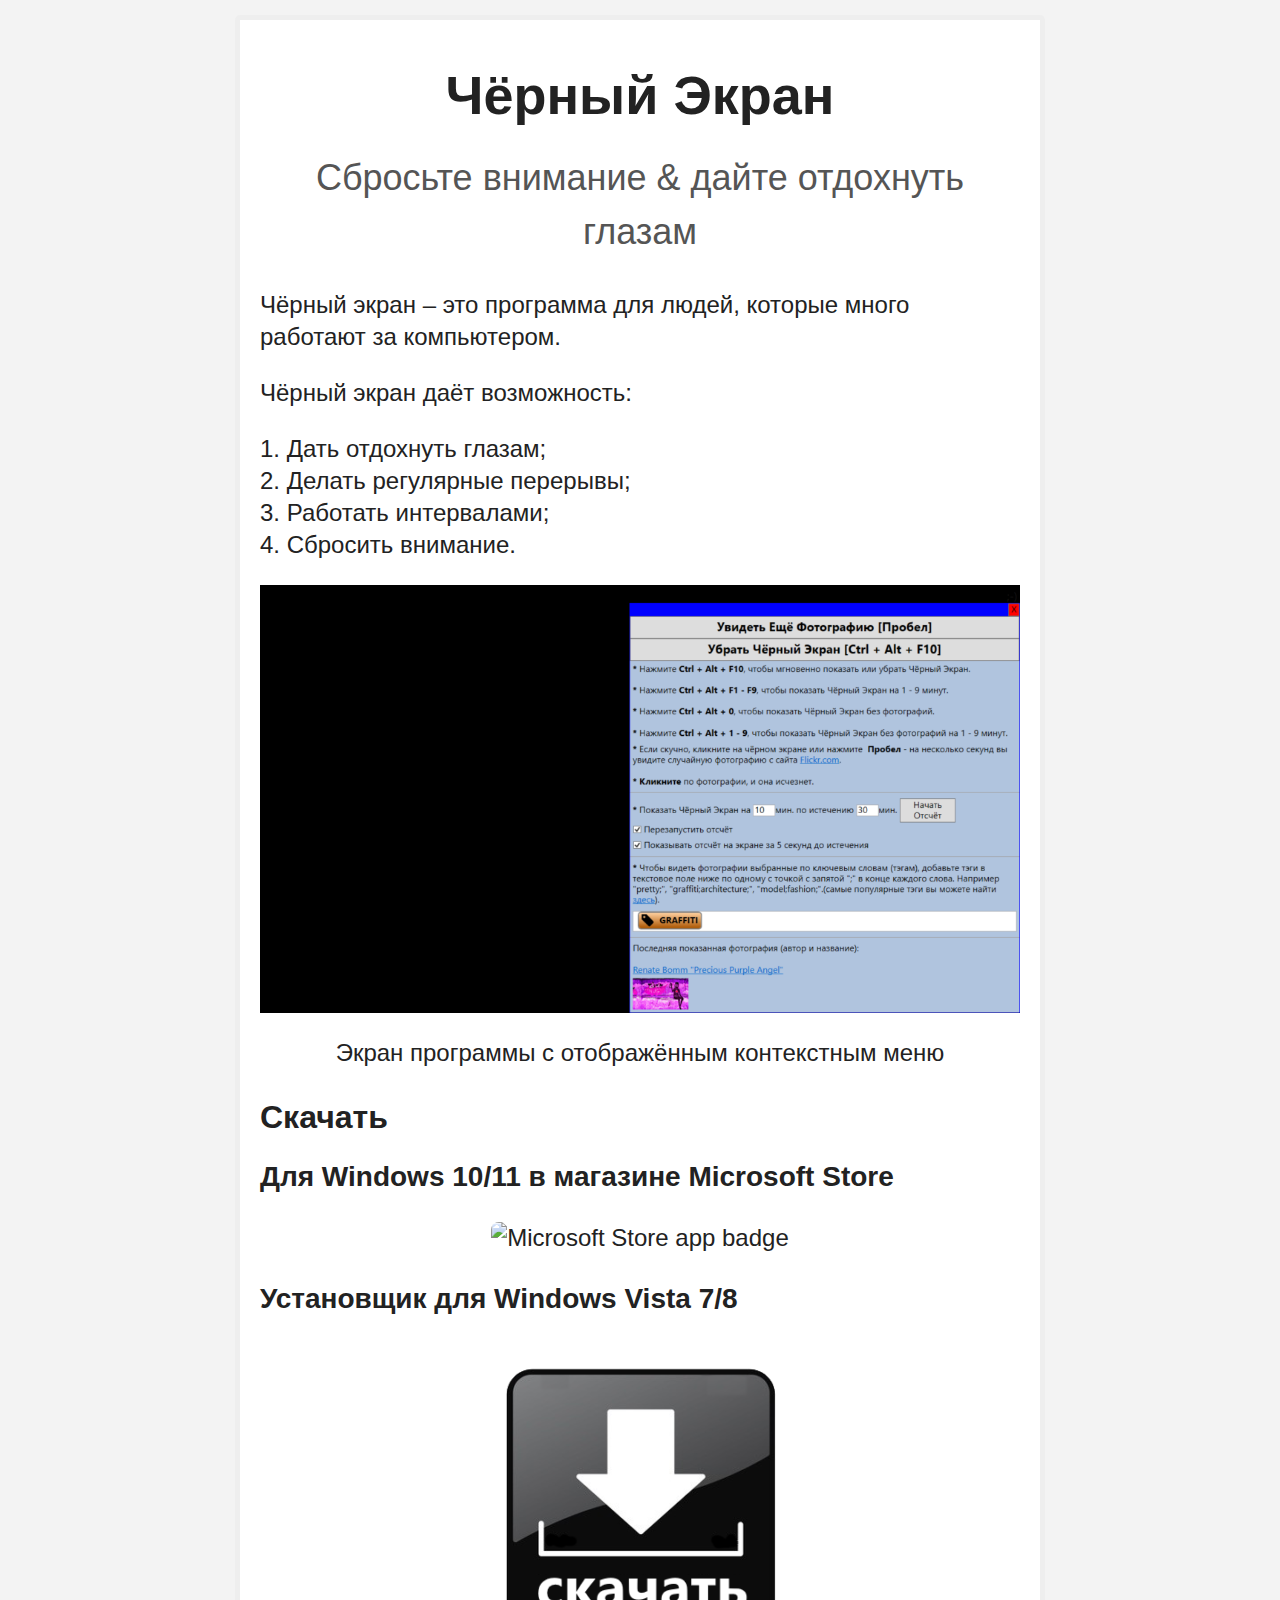
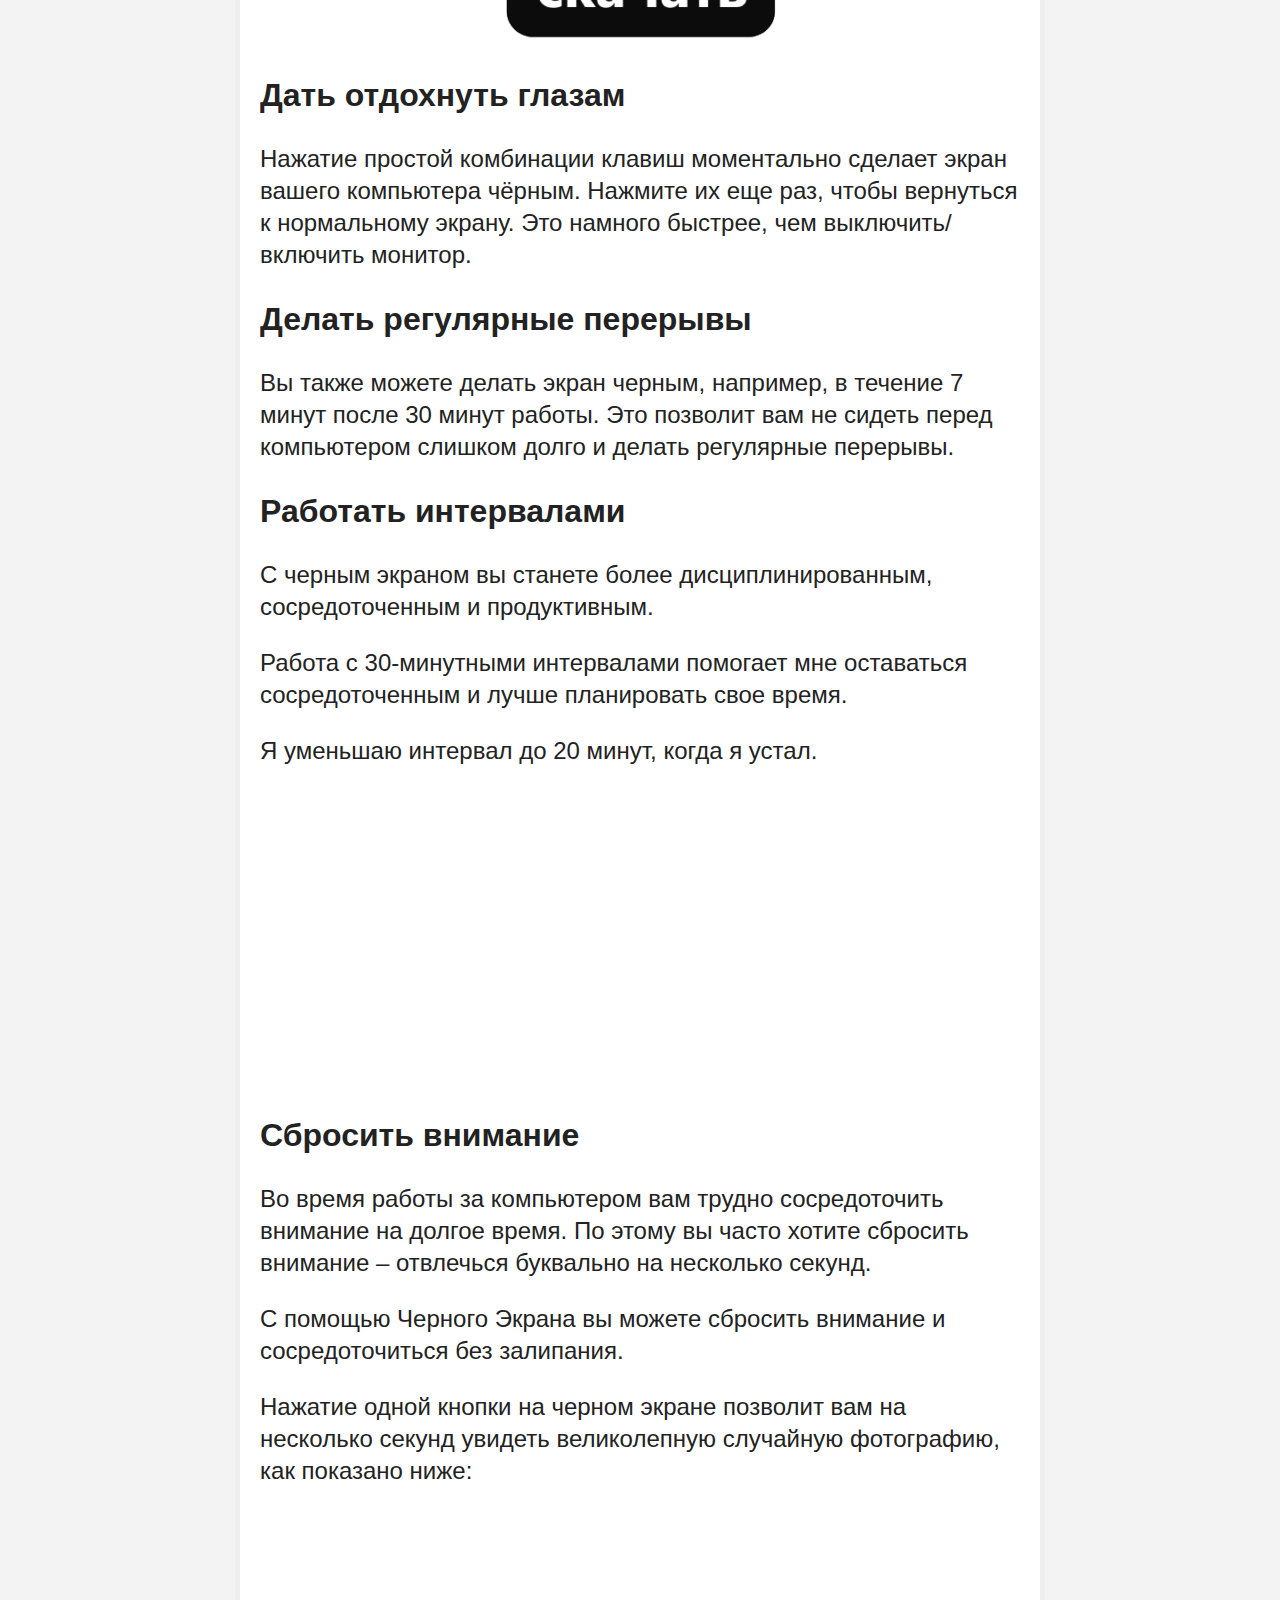
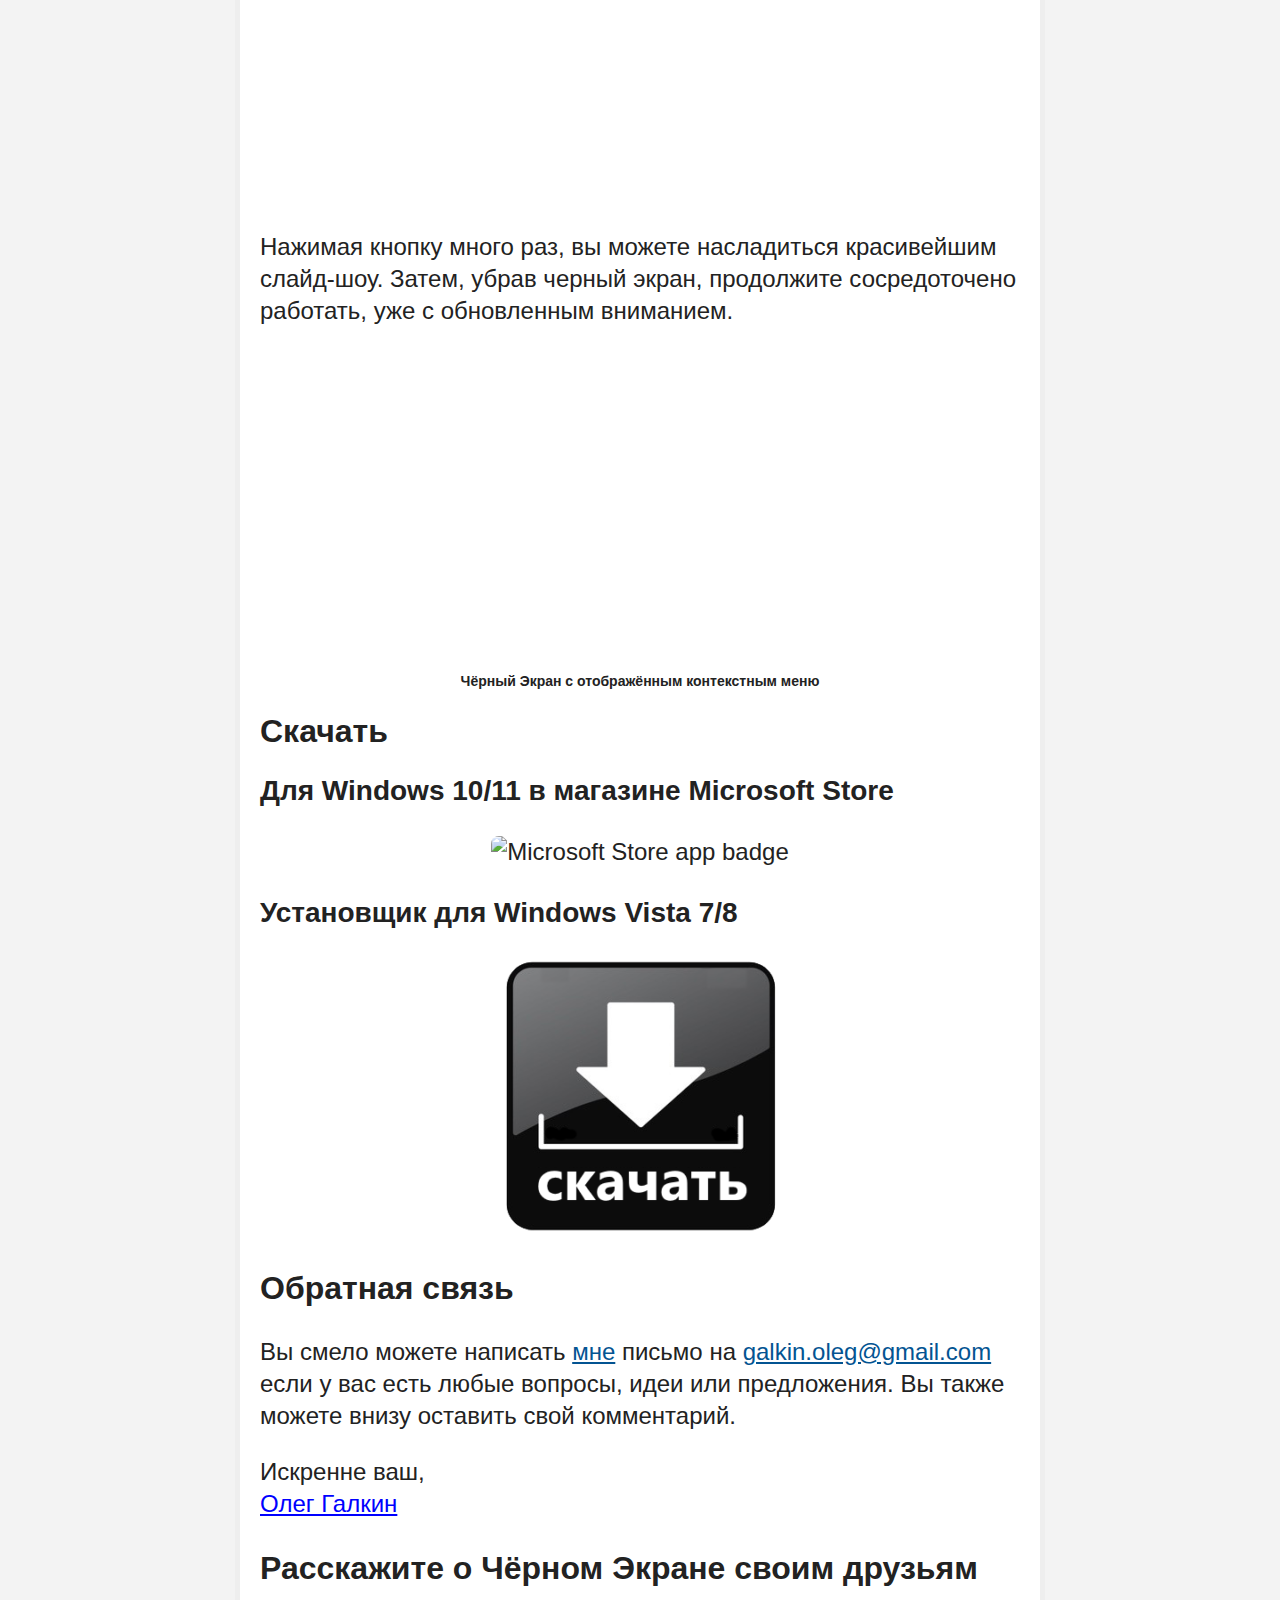
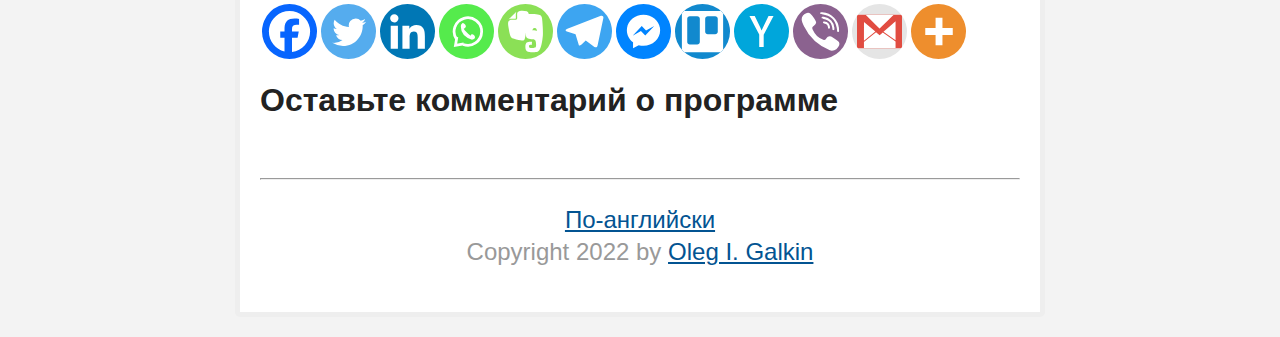
==== commit 8bd1ab21: "Deleted srcset attribute from img because images were not shown." ====
--- a/index-7.html
+++ b/index-7.html
@@ -76,7 +76,7 @@
 2. Делать регулярные перерывы;<br />
 3. Работать интервалами;<br />
 4. Сбросить внимание.</p>
-<p><img decoding="async" class="aligncenter wp-image-207 size-large" style="font-size: 10.72px;" src="bs1_screenshot_with_countdown_ru-1-1024x576.png" alt="Экран программы с показаным контекстным меню" width="1024" height="576" srcset="https://blackscreen1.com/wp-content/uploads/2017/04/bs1_screenshot_with_countdown_ru-1-1024x576.png 1024w, https://blackscreen1.com/wp-content/uploads/2017/04/bs1_screenshot_with_countdown_ru-1-300x169.png 300w, https://blackscreen1.com/wp-content/uploads/2017/04/bs1_screenshot_with_countdown_ru-1-768x432.png 768w, https://blackscreen1.com/wp-content/uploads/2017/04/bs1_screenshot_with_countdown_ru-1.png 1366w" sizes="(max-width: 1024px) 100vw, 1024px" /></p>
+<p><img decoding="async" class="aligncenter wp-image-207 size-large" style="font-size: 10.72px;" src="bs1_screenshot_with_countdown_ru-1-1024x576.png" alt="Экран программы с показаным контекстным меню" width="1024" height="576" /></p>
 <p style="text-align: center;">Экран программы с отображённым контекстным меню</p>
 <h2>Скачать</h2>
 <h3>Для Windows 10/11 в магазине Microsoft Store</h3>
@@ -88,7 +88,7 @@
 </ms-store-badge></p>
 <h3>Установщик для Windows Vista 7/8</h3>
 <h6 style="text-align: center;"><a href="index-10.html"><br />
-</a><a href="installblackscreen.exe" target="_blank" rel="noopener noreferrer"><img decoding="async" loading="lazy" class="aligncenter wp-image-159 size-medium" src="download_button_ru-1-284x300.png" alt="" width="284" height="300" srcset="https://blackscreen1.com/wp-content/uploads/2017/04/download_button_ru-1-284x300.png 284w, https://blackscreen1.com/wp-content/uploads/2017/04/download_button_ru-1.png 319w" sizes="(max-width: 284px) 100vw, 284px" /></a></h6>
+</a><a href="installblackscreen.exe" target="_blank" rel="noopener noreferrer"><img decoding="async" loading="lazy" class="aligncenter wp-image-159 size-medium" src="download_button_ru-1-284x300.png" alt="" width="284" height="300" /></a></h6>
 <h2>Дать отдохнуть глазам</h2>
 <p>Нажатие простой комбинации клавиш моментально сделает экран вашего компьютера чёрным. Нажмите их еще раз, чтобы вернуться к нормальному экрану. Это намного быстрее, чем выключить/включить монитор.</p>
 <h2>Делать регулярные перерывы</h2>
@@ -115,7 +115,7 @@
 	animation="on">
 </ms-store-badge></p>
 <h3>Установщик для Windows Vista 7/8</h3>
-<h6 style="text-align: center;"><a href="installblackscreen.exe" target="_blank" rel="noopener noreferrer"><img decoding="async" loading="lazy" class="aligncenter wp-image-159 size-medium" src="download_button_ru-1-284x300.png" alt="" width="284" height="300" srcset="https://blackscreen1.com/wp-content/uploads/2017/04/download_button_ru-1-284x300.png 284w, https://blackscreen1.com/wp-content/uploads/2017/04/download_button_ru-1.png 319w" sizes="(max-width: 284px) 100vw, 284px" /></a></h6>
+<h6 style="text-align: center;"><a href="installblackscreen.exe" target="_blank" rel="noopener noreferrer"><img decoding="async" loading="lazy" class="aligncenter wp-image-159 size-medium" src="download_button_ru-1-284x300.png" alt="" width="284" height="300" /></a></h6>
 <h2>Обратная связь</h2>
 <p>Вы смело можете написать <a href="https://about.me/oleggalkin">мне</a> письмо на <a href="mailto:galkin.oleg@gmail.com">galkin.oleg@gmail.com</a> если у вас есть любые вопросы, идеи или предложения. Вы также можете внизу оставить свой комментарий.</p>
 <p>Искренне ваш,<br />
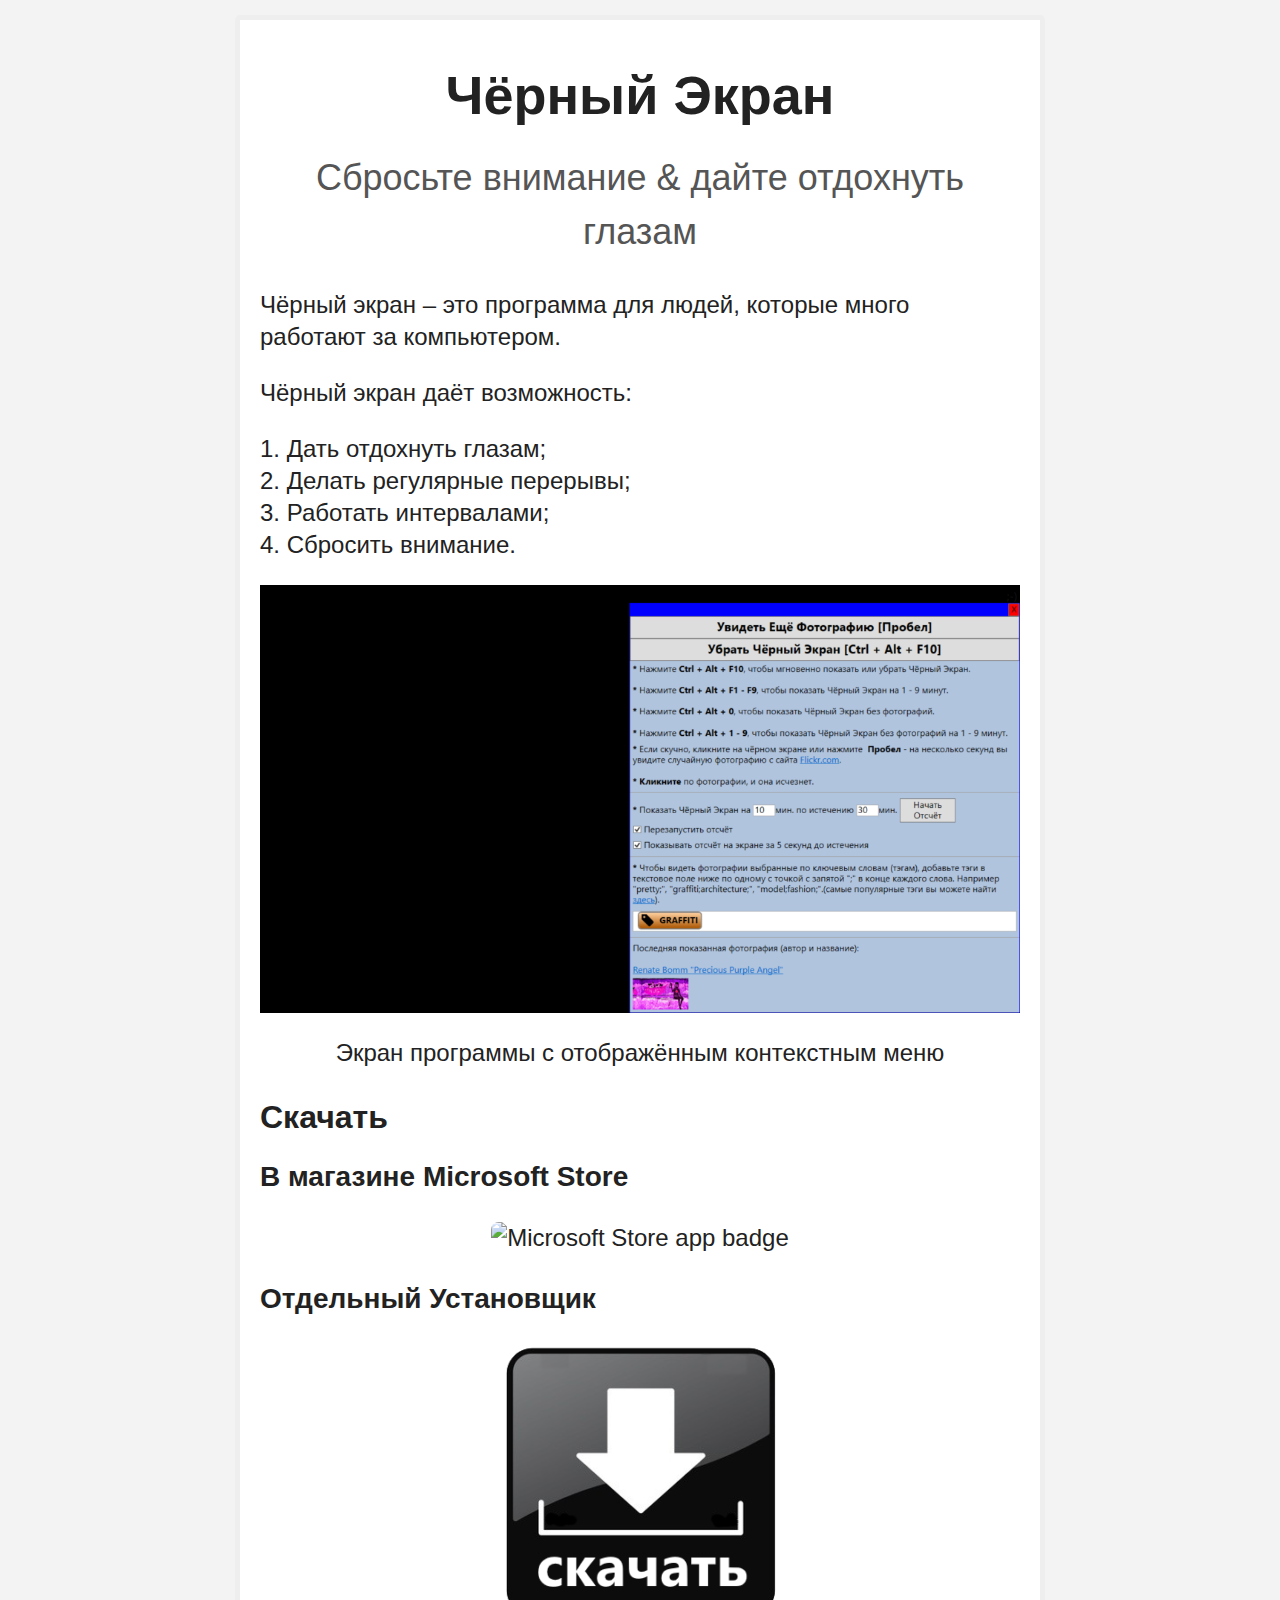
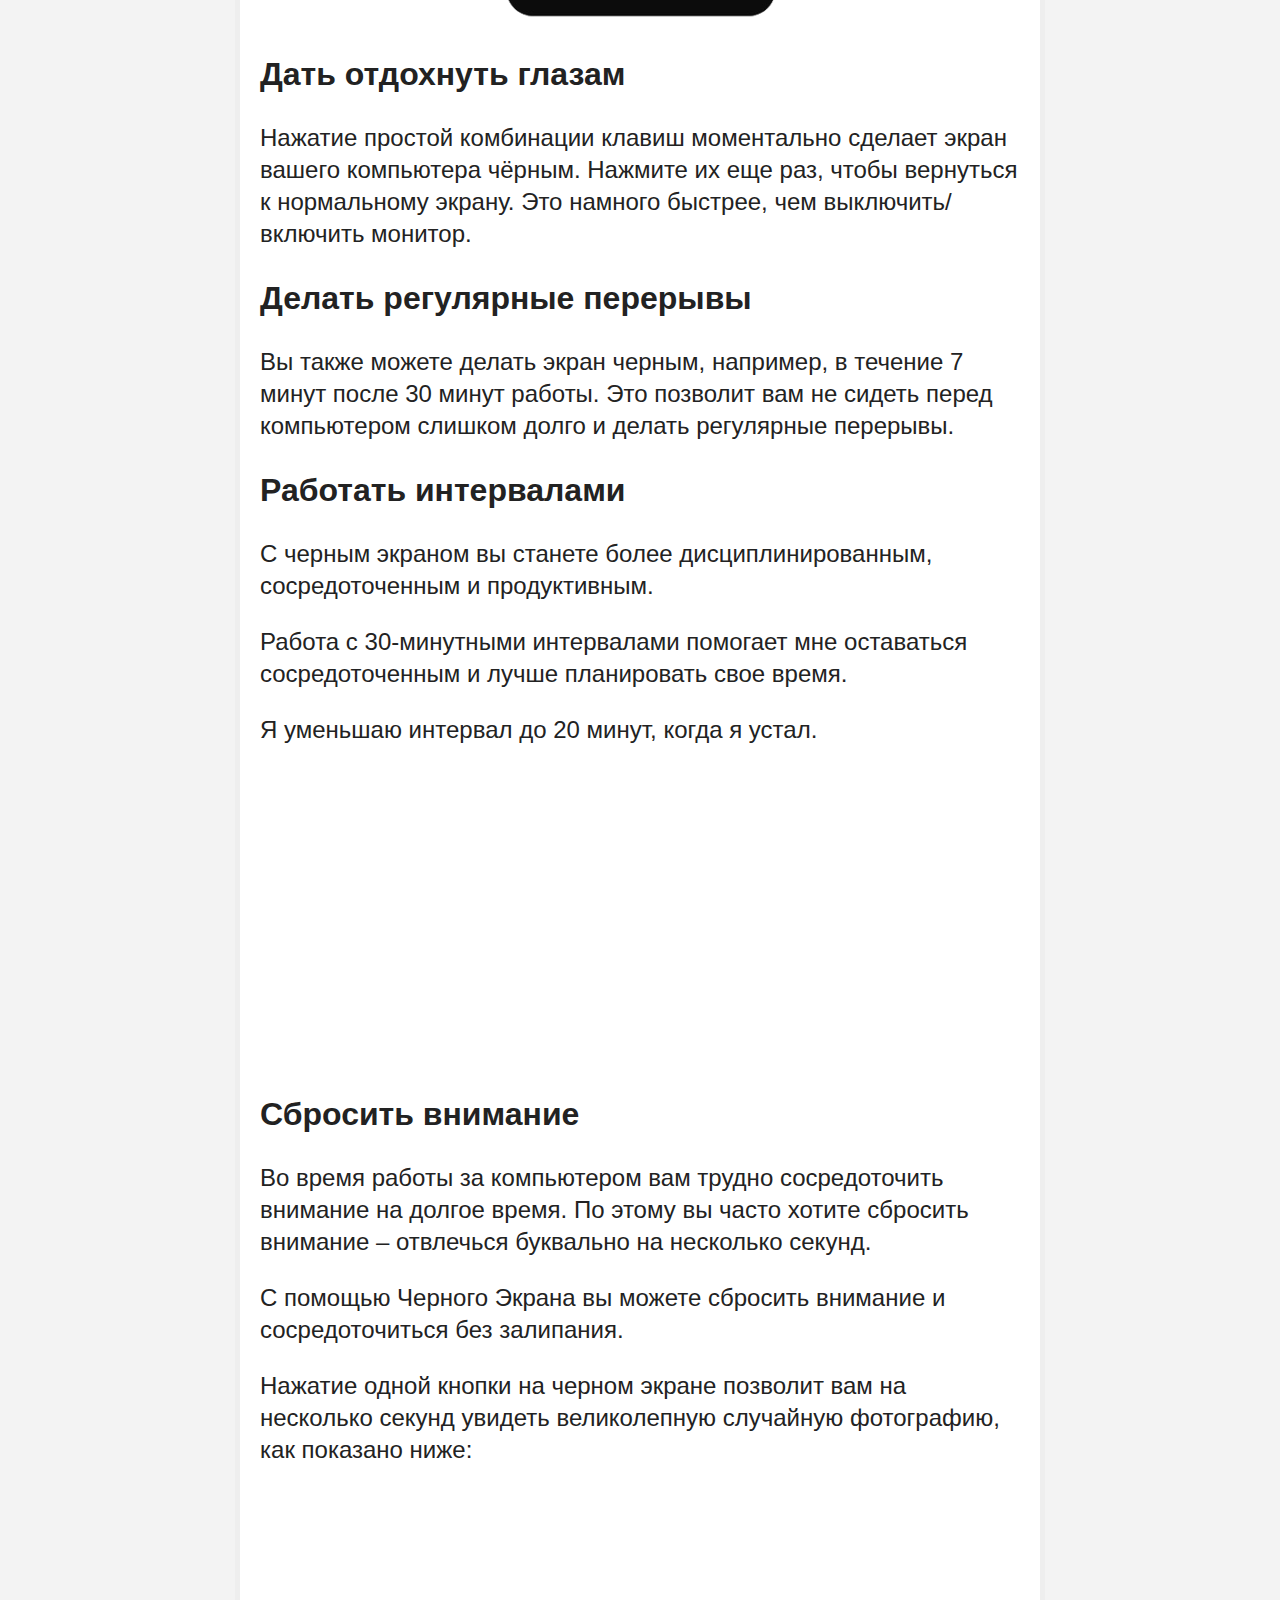
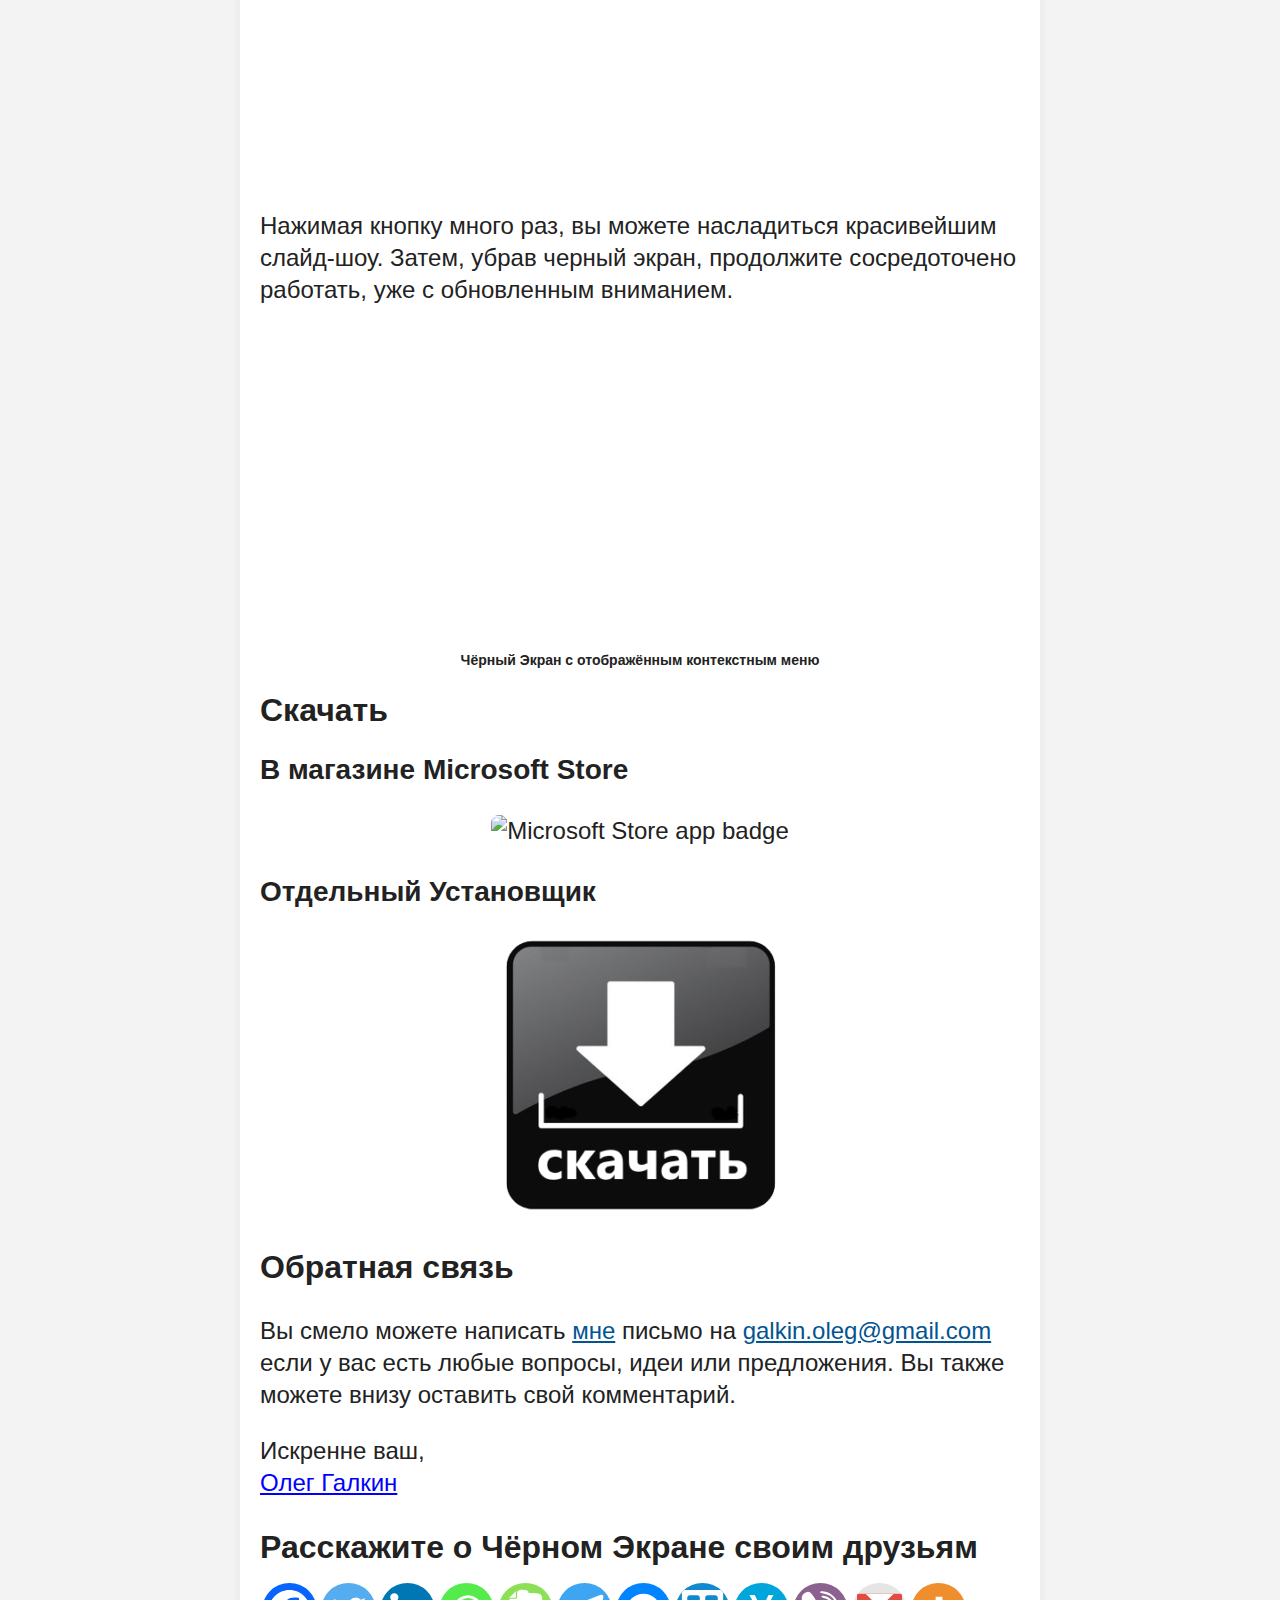
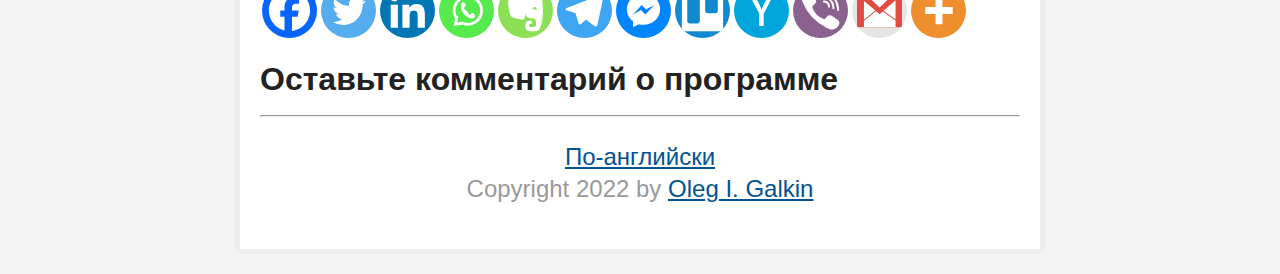
==== commit a14c8ee7: "New standalone installer for Win 10/11. Deleted extra index files." ====
--- a/index-7.html
+++ b/index-7.html
@@ -5,13 +5,10 @@
 <!-- Added by HTTrack --><meta http-equiv="content-type" content="text/html;charset=UTF-8" /><!-- /Added by HTTrack -->
 <head profile="http://gmpg.org/xfn/11">
 		<meta http-equiv="Content-Type" content="text/html; charset=UTF-8" />
-		<title>Чёрный Экран -- Сделайте экран чёрным нажатием комбинации клавиш.</title>
-		<meta name="title" content="Чёрный Экран -- Сделайте экран чёрным нажатием комбинации клавиш." />
-	<meta name="description" content="Чёрный Экран -- Сделайте экран чёрным нажатием комбинации клавиш." />
+		<title>Чёрный Экран -- Сделайте экран чёрным нажав комбинацию клавиш.</title>
+		<meta name="title" content="Чёрный Экран -- Сделайте экран чёрным нажав комбинацию клавиш." />
+	<meta name="description" content="Чёрный Экран -- Сделайте экран чёрным нажав комбинацию клавиш." />
 	<meta name='robots' content='max-image-preview:large' />
-<link rel="alternate" type="application/rss+xml" title="Black Screen &raquo; Feed" href="index-2.html" />
-<link rel="alternate" type="application/rss+xml" title="Black Screen &raquo; Comments Feed" href="index-3.html" />
-<link rel="alternate" type="application/rss+xml" title="Black Screen &raquo; Чёрный Экран Comments Feed" href="index-9.html" />
 <script type="text/javascript">
 window._wpemojiSettings = {"baseUrl":"https:\/\/s.w.org\/images\/core\/emoji\/14.0.0\/72x72\/","ext":".png","svgUrl":"https:\/\/s.w.org\/images\/core\/emoji\/14.0.0\/svg\/","svgExt":".svg","source":{"concatemoji":"https:\/\/blackscreen1.com\/wp-includes\/js\/wp-emoji-release.min.js?ver=6.2.4"}};
 /*! This file is auto-generated */
@@ -51,7 +48,6 @@
 <script type='text/javascript' src='jquery-easing4468.js?ver=2.5.5' id='premise_easing-js'></script>
 <script type='text/javascript' src='jquery-coda4468.js?ver=2.5.5' id='premise_coda_slider-js'></script>
 <script type='text/javascript' src='jquery-overlay4468.js?ver=2.5.5' id='premise_pretty_photo-js'></script>
-<link rel="https://api.w.org/" href="index-5.html" /><link rel='shortlink' href='indexe887.html?p=109' />
 <link rel="alternate" type="application/json+oembed" href="embed9ddc.json?url=https%3A%2F%2Fblackscreen1.com%2Flanding%2Fwhat-is-black-screen-ru%2F" />
 <link rel="alternate" type="text/xml+oembed" href="embedefd9?url=https%3A%2F%2Fblackscreen1.com%2Flanding%2Fwhat-is-black-screen-ru%2F&amp;format=xml" />
 <!-- All in one Favicon 4.8 --><link rel="shortcut icon" href="black_screen_monitor-1.ico" />
@@ -79,16 +75,15 @@
 <p><img decoding="async" class="aligncenter wp-image-207 size-large" style="font-size: 10.72px;" src="bs1_screenshot_with_countdown_ru-1-1024x576.png" alt="Экран программы с показаным контекстным меню" width="1024" height="576" /></p>
 <p style="text-align: center;">Экран программы с отображённым контекстным меню</p>
 <h2>Скачать</h2>
-<h3>Для Windows 10/11 в магазине Microsoft Store</h3>
+<h3>В магазине Microsoft Store</h3>
 <p style="text-align: center;"><script type="module" src="ms-store-badge.bundled.js"></script>
 <ms-store-badge
 	productid="9nrtgl0jzd01"
 	window-mode="full"
 	animation="on">
 </ms-store-badge></p>
-<h3>Установщик для Windows Vista 7/8</h3>
-<h6 style="text-align: center;"><a href="index-10.html"><br />
-</a><a href="installblackscreen.exe" target="_blank" rel="noopener noreferrer"><img decoding="async" loading="lazy" class="aligncenter wp-image-159 size-medium" src="download_button_ru-1-284x300.png" alt="" width="284" height="300" /></a></h6>
+<h3>Отдельный Установщик</h3>
+<h6 style="text-align: center;"><a href="installblackscreen.exe" target="_blank" rel="noopener noreferrer"><img decoding="async" loading="lazy" class="aligncenter wp-image-159 size-medium" src="download_button_ru-1-284x300.png" alt="" width="284" height="300" /></a></h6>
 <h2>Дать отдохнуть глазам</h2>
 <p>Нажатие простой комбинации клавиш моментально сделает экран вашего компьютера чёрным. Нажмите их еще раз, чтобы вернуться к нормальному экрану. Это намного быстрее, чем выключить/включить монитор.</p>
 <h2>Делать регулярные перерывы</h2>
@@ -107,14 +102,14 @@
 <p align="center"><iframe loading="lazy" class="giphy-embed" src="http://giphy.com/embed/OMtEZUkJUyHTO" width="480" height="288" frameborder="0" allowfullscreen="allowfullscreen"></iframe></p>
 <h6 style="text-align: center;">Чёрный Экран с отображённым контекстным меню</h6>
 <h2>Скачать</h2>
-<h3>Для Windows 10/11 в магазине Microsoft Store</h3>
+<h3>В магазине Microsoft Store</h3>
 <p style="text-align: center;"><script type="module" src="ms-store-badge.bundled.js"></script>
 <ms-store-badge
 	productid="9nrtgl0jzd01"
 	window-mode="full"
 	animation="on">
 </ms-store-badge></p>
-<h3>Установщик для Windows Vista 7/8</h3>
+<h3>Отдельный Установщик</h3>
 <h6 style="text-align: center;"><a href="installblackscreen.exe" target="_blank" rel="noopener noreferrer"><img decoding="async" loading="lazy" class="aligncenter wp-image-159 size-medium" src="download_button_ru-1-284x300.png" alt="" width="284" height="300" /></a></h6>
 <h2>Обратная связь</h2>
 <p>Вы смело можете написать <a href="https://about.me/oleggalkin">мне</a> письмо на <a href="mailto:galkin.oleg@gmail.com">galkin.oleg@gmail.com</a> если у вас есть любые вопросы, идеи или предложения. Вы также можете внизу оставить свой комментарий.</p>
@@ -126,41 +121,24 @@
 <div id="disqus_thread"></div>
 <script>
     /**
-     *  RECOMMENDED CONFIGURATION VARIABLES: EDIT AND UNCOMMENT 
-     *  THE SECTION BELOW TO INSERT DYNAMIC VALUES FROM YOUR 
-     *  PLATFORM OR CMS.
-     *  
-     *  LEARN WHY DEFINING THESE VARIABLES IS IMPORTANT: 
-     *  https://disqus.com/admin/universalcode/#configuration-variables
-     */
+    *  RECOMMENDED CONFIGURATION VARIABLES: EDIT AND UNCOMMENT THE SECTION BELOW TO INSERT DYNAMIC VALUES FROM YOUR PLATFORM OR CMS.
+    *  LEARN WHY DEFINING THESE VARIABLES IS IMPORTANT: https://disqus.com/admin/universalcode/#configuration-variables    */
     /*
     var disqus_config = function () {
-        // Replace PAGE_URL with your page's canonical URL variable
-        this.page.url = PAGE_URL;  
-        
-        // Replace PAGE_IDENTIFIER with your page's unique identifier variable
-        this.page.identifier = PAGE_IDENTIFIER; 
+    this.page.url = https://blackscreen1.com/;  // Replace PAGE_URL with your page's canonical URL variable
+    this.page.identifier = f8b054b2-fc49-4394-9592-b6322d1e67cc; // Replace PAGE_IDENTIFIER with your page's unique identifier variable
     };
     */
-    
-    (function() {  // REQUIRED CONFIGURATION VARIABLE: EDIT THE SHORTNAME BELOW
-        var d = document, s = d.createElement('script');
-        
-        // IMPORTANT: Replace EXAMPLE with your forum shortname!
-        s.src = 'embed.js';
-        
-        s.setAttribute('data-timestamp', +new Date());
-        (d.head || d.body).appendChild(s);
+    (function() { // DON'T EDIT BELOW THIS LINE
+    var d = document, s = d.createElement('script');
+    s.src = 'https://blackscreen.disqus.com/embed.js';
+    s.setAttribute('data-timestamp', +new Date());
+    (d.head || d.body).appendChild(s);
     })();
 </script>
-<noscript>
-    Please enable JavaScript to view the 
-    <a href="https://disqus.com/?ref_noscript" rel="nofollow">
-        comments powered by Disqus.
-    </a>
-</noscript>
+<noscript>Please enable JavaScript to view the <a href="https://disqus.com/?ref_noscript">comments powered by Disqus.</a></noscript>
 <hr />
-<p style="text-align: center;"><span style="color: #999999;"><a href="index-8.html">По-английски</a><br />
+<p style="text-align: center;"><span style="color: #999999;"><a href="index.html">По-английски</a><br />
 Copyright 2022 by <a href="https://about.me/oleggalkin" target="_blank" rel="noopener noreferrer">Oleg I. Galkin</a></span></p>
 </div>
 		</div>
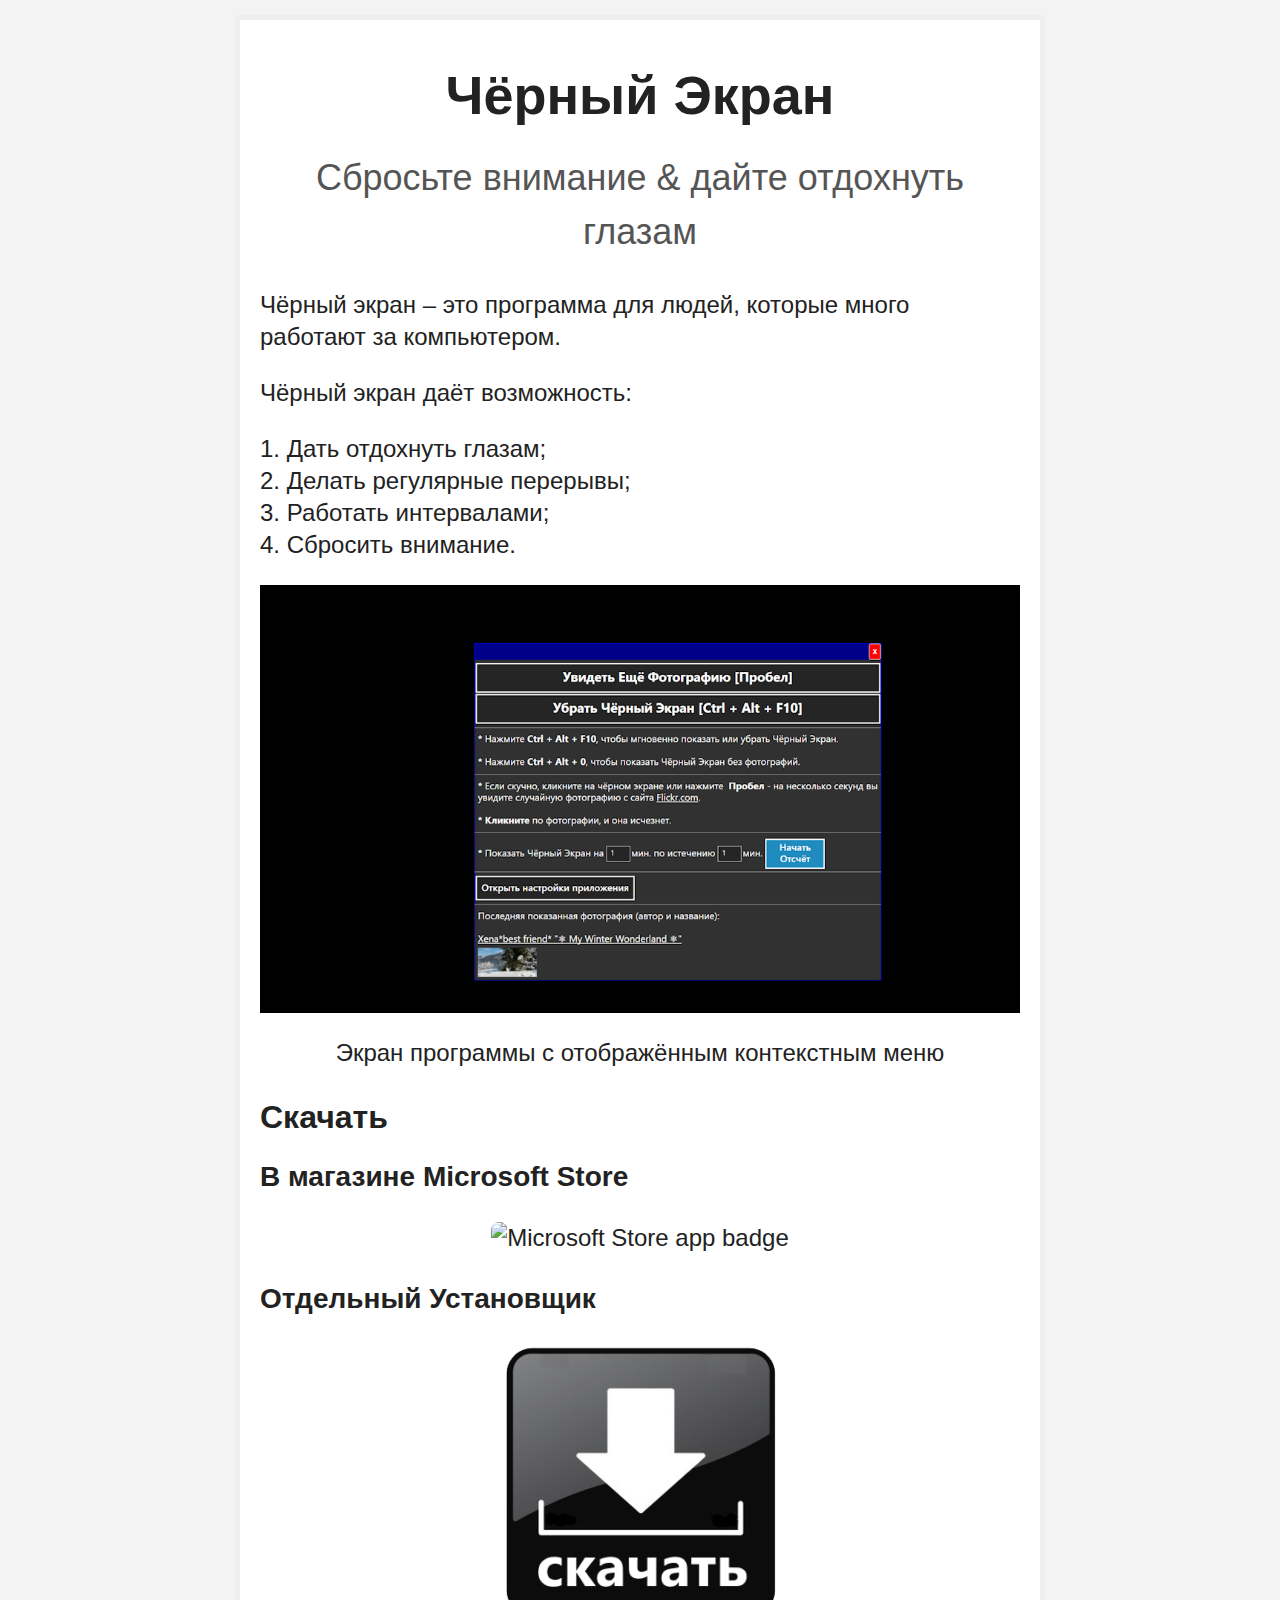
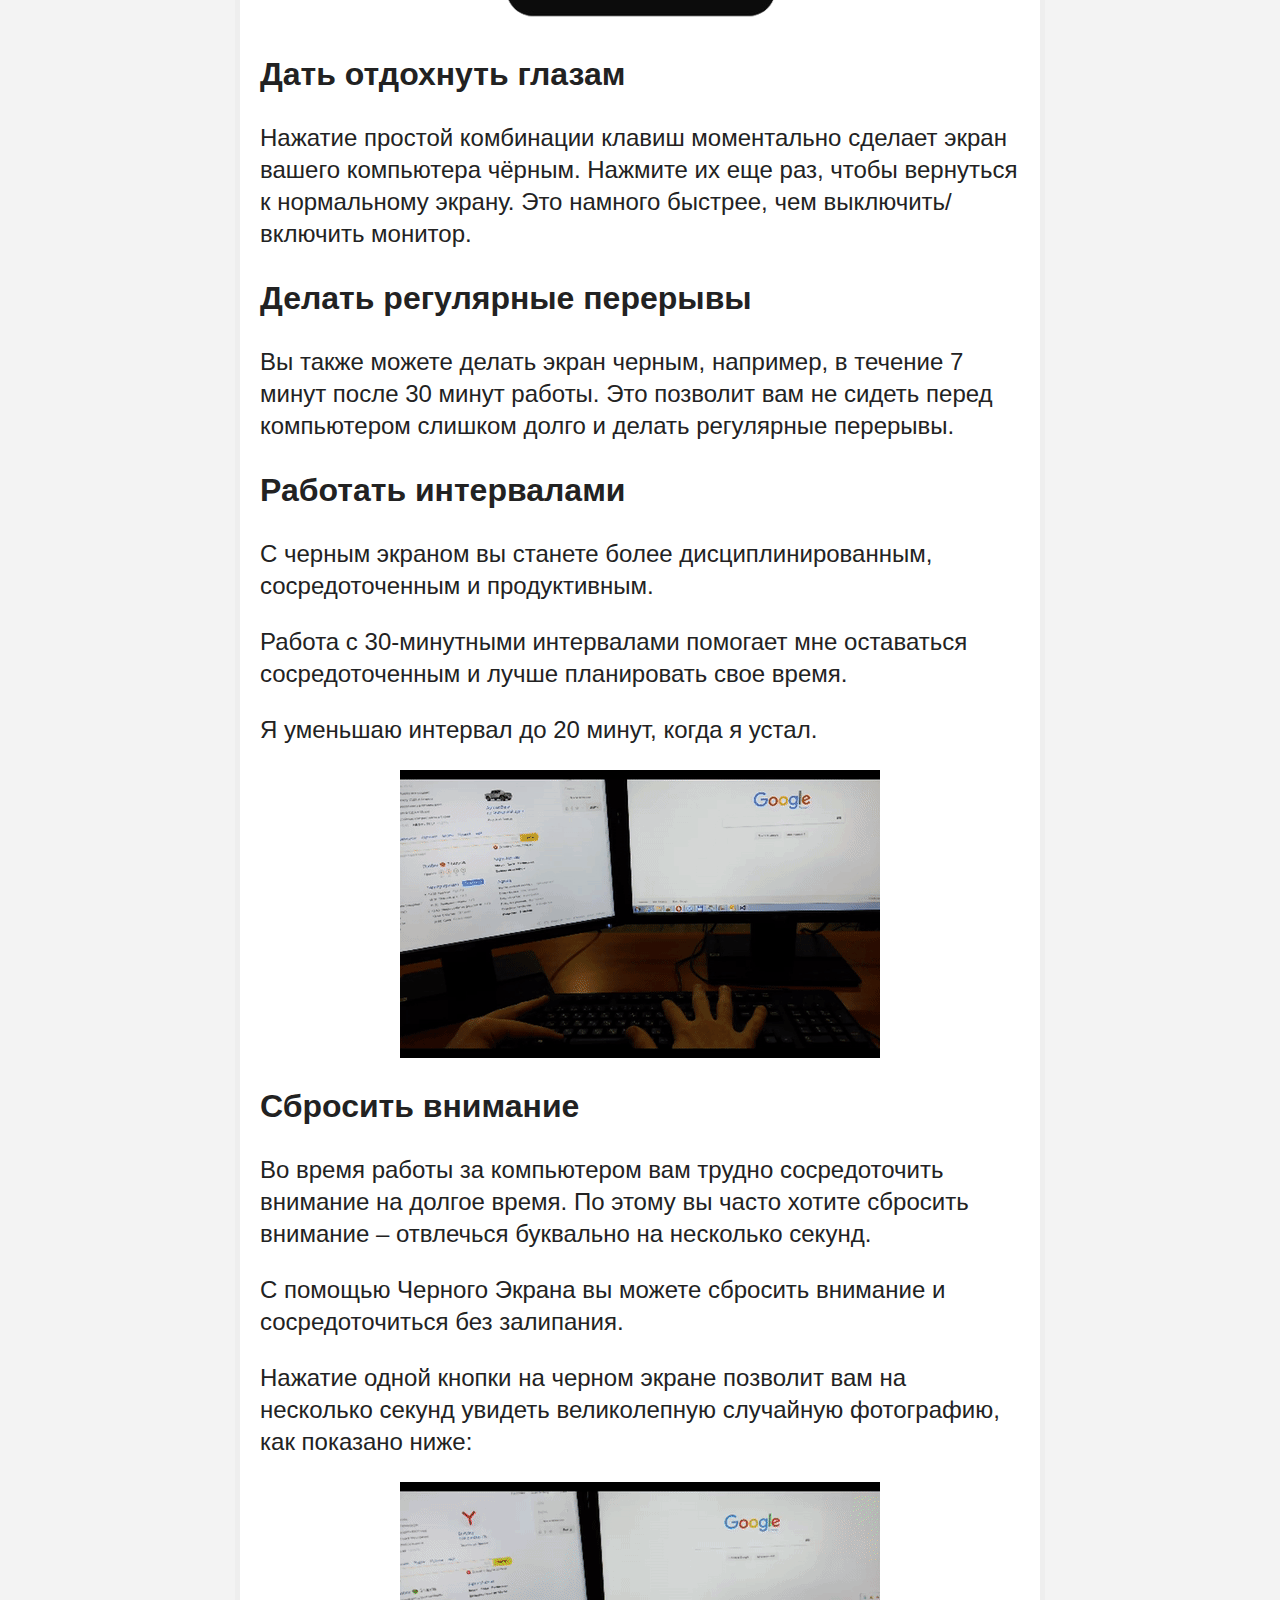
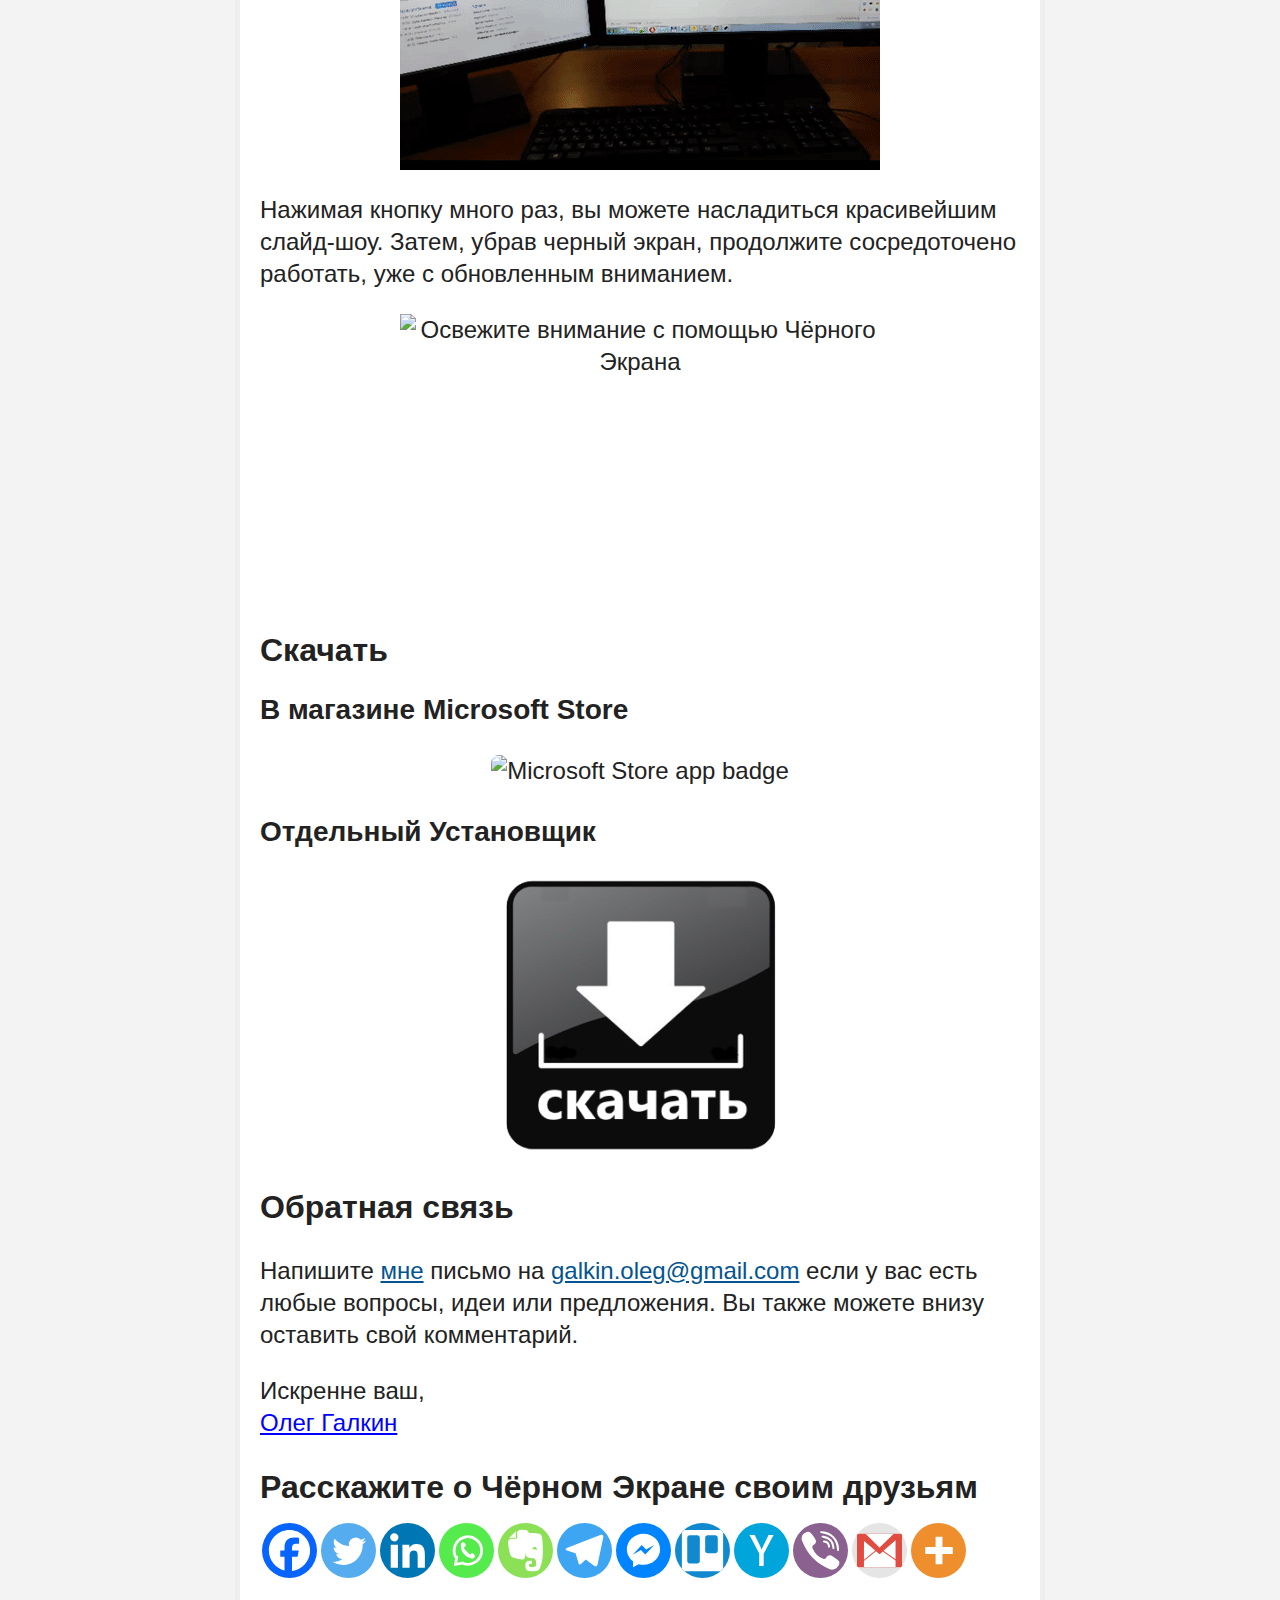
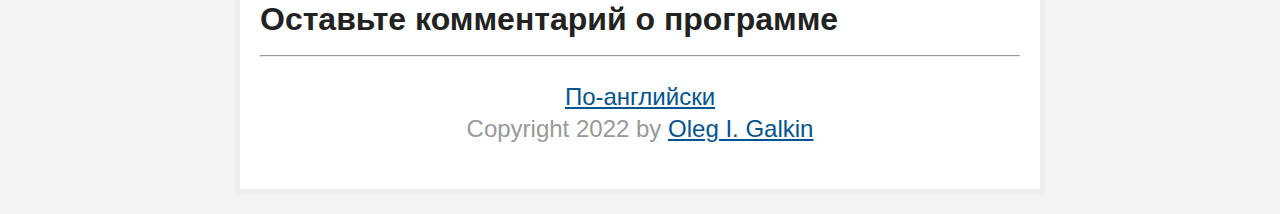
==== commit 5738c068: "Rus page gif and screenshots fixed" ====
--- a/index-7.html
+++ b/index-7.html
@@ -72,7 +72,7 @@
 2. Делать регулярные перерывы;<br />
 3. Работать интервалами;<br />
 4. Сбросить внимание.</p>
-<p><img decoding="async" class="aligncenter wp-image-207 size-large" style="font-size: 10.72px;" src="bs1_screenshot_with_countdown_ru-1-1024x576.png" alt="Экран программы с показаным контекстным меню" width="1024" height="576" /></p>
+<p><img decoding="async" class="aligncenter wp-image-207 size-large" style="font-size: 10.72px;" src="bs1_screenshot_with_countdown_rus-1024x576.png" alt="Экран программы с показаным контекстным меню" width="1024" height="576" /></p>
 <p style="text-align: center;">Экран программы с отображённым контекстным меню</p>
 <h2>Скачать</h2>
 <h3>В магазине Microsoft Store</h3>
@@ -92,15 +92,14 @@
 <p>С черным экраном вы станете более дисциплинированным, сосредоточенным и продуктивным.</p>
 <p>Работа с 30-минутными интервалами помогает мне оставаться сосредоточенным и лучше планировать свое время.</p>
 <p>Я уменьшаю интервал до 20 минут, когда я устал.</p>
-<p align="center"><iframe loading="lazy" class="giphy-embed" src="http://giphy.com/embed/XA4Xe1Qlrx9ug" width="480" height="288" frameborder="0" allowfullscreen="allowfullscreen"></iframe></p>
+<p align="center"><img decoding="async" loading="lazy" class="aligncenter size-full wp-image-408" src="blackscreen1_gif_social.gif" alt="Дайте отдохнуть глазам с помощью Чёрного Экрана" width="480" height="288" /></p>
 <h2>Сбросить внимание</h2>
 <p>Во время работы за компьютером вам трудно сосредоточить внимание на долгое время. По этому вы часто хотите сбросить внимание &#8211; отвлечься буквально на несколько секунд.</p>
 <p>С помощью Черного Экрана вы можете сбросить внимание и сосредоточиться без залипания.</p>
 <p>Нажатие одной кнопки на черном экране позволит вам на несколько секунд увидеть великолепную случайную фотографию, как показано ниже:</p>
-<p align="center"><iframe loading="lazy" class="giphy-embed" src="http://giphy.com/embed/QO1OQ88EVwXao" width="480" height="288" frameborder="0" allowfullscreen="allowfullscreen"></iframe></p>
+<p align="center"><img decoding="async" loading="lazy" class="aligncenter size-full wp-image-409" src="blackscreen_slideshow.gif" alt="Сбросьте внимание с помощью Чёрного Экрана" width="480" height="288" /></p>
 <p>Нажимая кнопку много раз, вы можете насладиться красивейшим слайд-шоу. Затем, убрав черный экран, продолжите сосредоточено работать, уже с обновленным вниманием.</p>
-<p align="center"><iframe loading="lazy" class="giphy-embed" src="http://giphy.com/embed/OMtEZUkJUyHTO" width="480" height="288" frameborder="0" allowfullscreen="allowfullscreen"></iframe></p>
-<h6 style="text-align: center;">Чёрный Экран с отображённым контекстным меню</h6>
+<p align="center"><img decoding="async" loading="lazy" class="aligncenter size-full wp-image-410" src="blackscreen_fade_out.gif" alt="Освежите внимание с помощью Чёрного Экрана" width="480" height="288" /></p>
 <h2>Скачать</h2>
 <h3>В магазине Microsoft Store</h3>
 <p style="text-align: center;"><script type="module" src="ms-store-badge.bundled.js"></script>
@@ -112,7 +111,7 @@
 <h3>Отдельный Установщик</h3>
 <h6 style="text-align: center;"><a href="installblackscreen.exe" target="_blank" rel="noopener noreferrer"><img decoding="async" loading="lazy" class="aligncenter wp-image-159 size-medium" src="download_button_ru-1-284x300.png" alt="" width="284" height="300" /></a></h6>
 <h2>Обратная связь</h2>
-<p>Вы смело можете написать <a href="https://about.me/oleggalkin">мне</a> письмо на <a href="mailto:galkin.oleg@gmail.com">galkin.oleg@gmail.com</a> если у вас есть любые вопросы, идеи или предложения. Вы также можете внизу оставить свой комментарий.</p>
+<p>Напишите <a href="https://about.me/oleggalkin">мне</a> письмо на <a href="mailto:galkin.oleg@gmail.com">galkin.oleg@gmail.com</a> если у вас есть любые вопросы, идеи или предложения. Вы также можете внизу оставить свой комментарий.</p>
 <p>Искренне ваш,<br />
 <span style="color: #0000ff;"><a style="color: #0000ff;" href="https://about.me/oleggalkin" target="_blank" rel="noopener noreferrer">Олег Галкин</a></span></p>
 <h2>Расскажите о Чёрном Экране своим друзьям</h2>
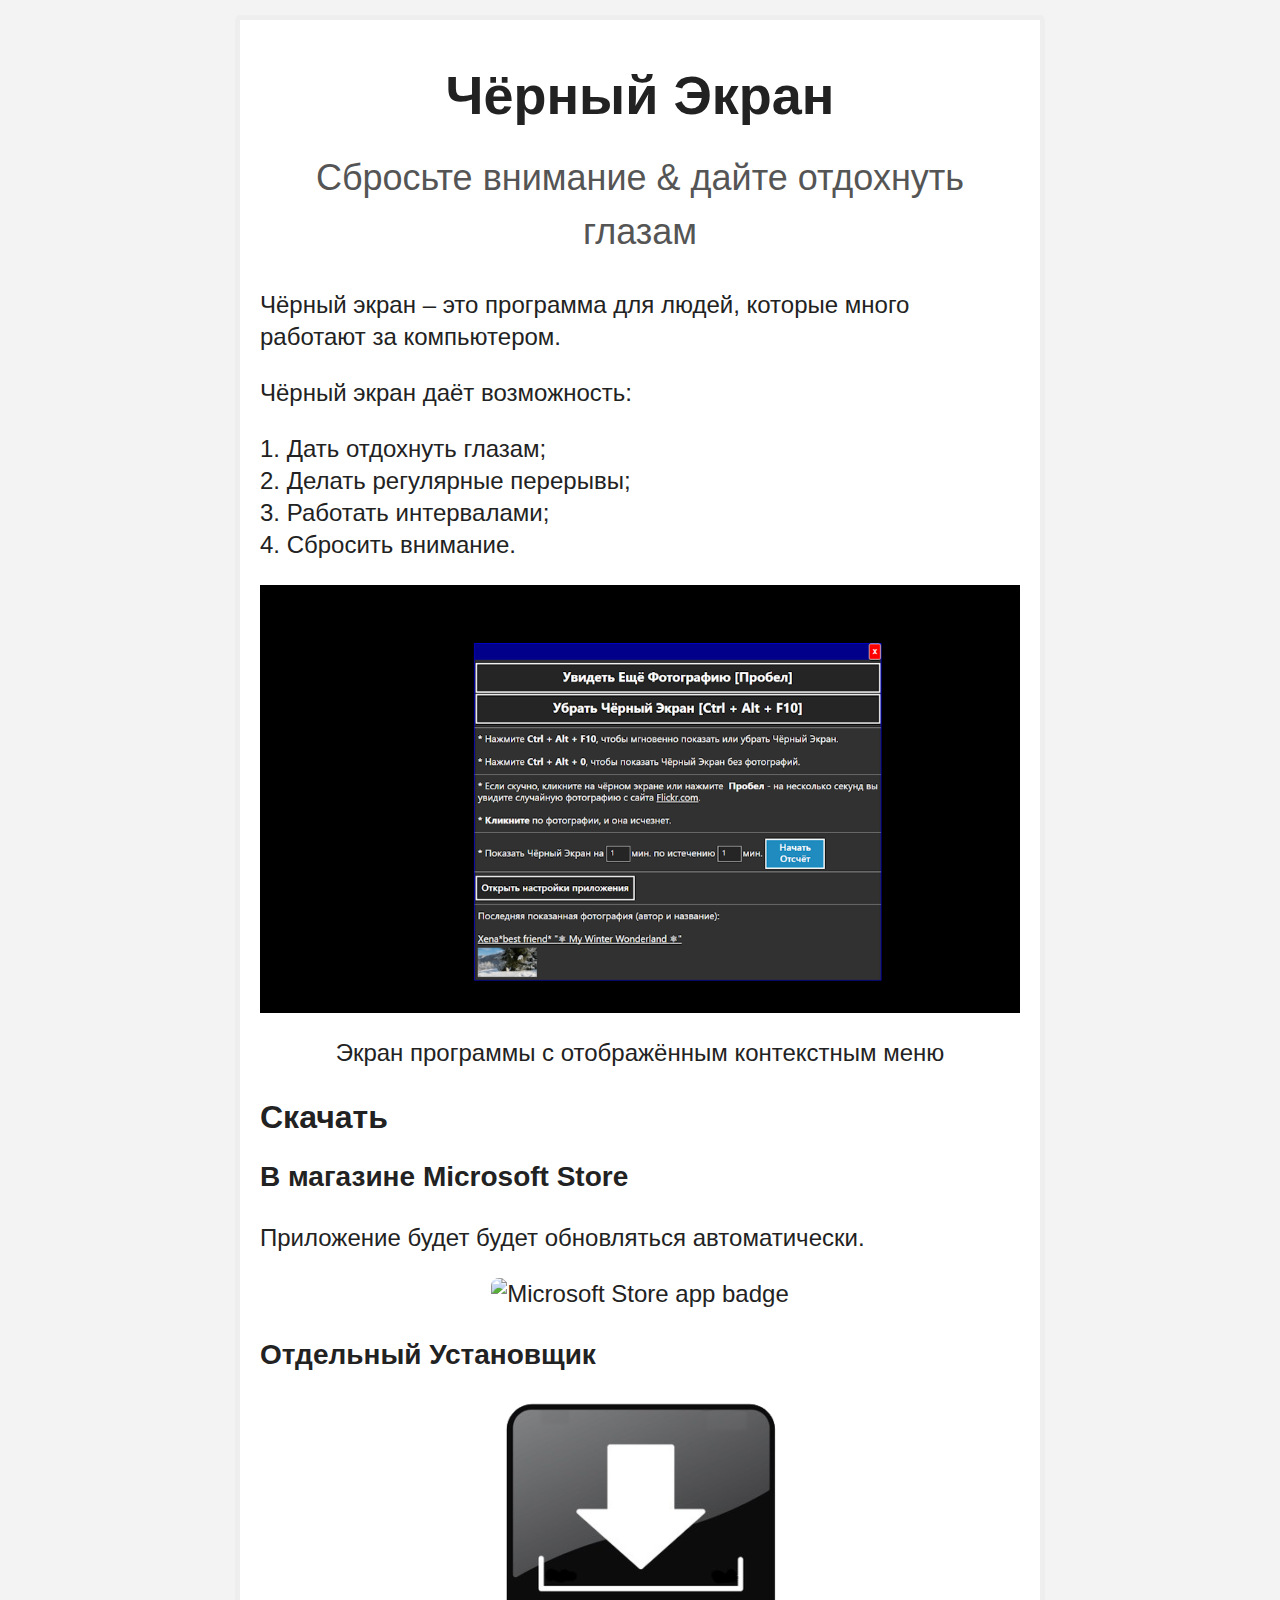
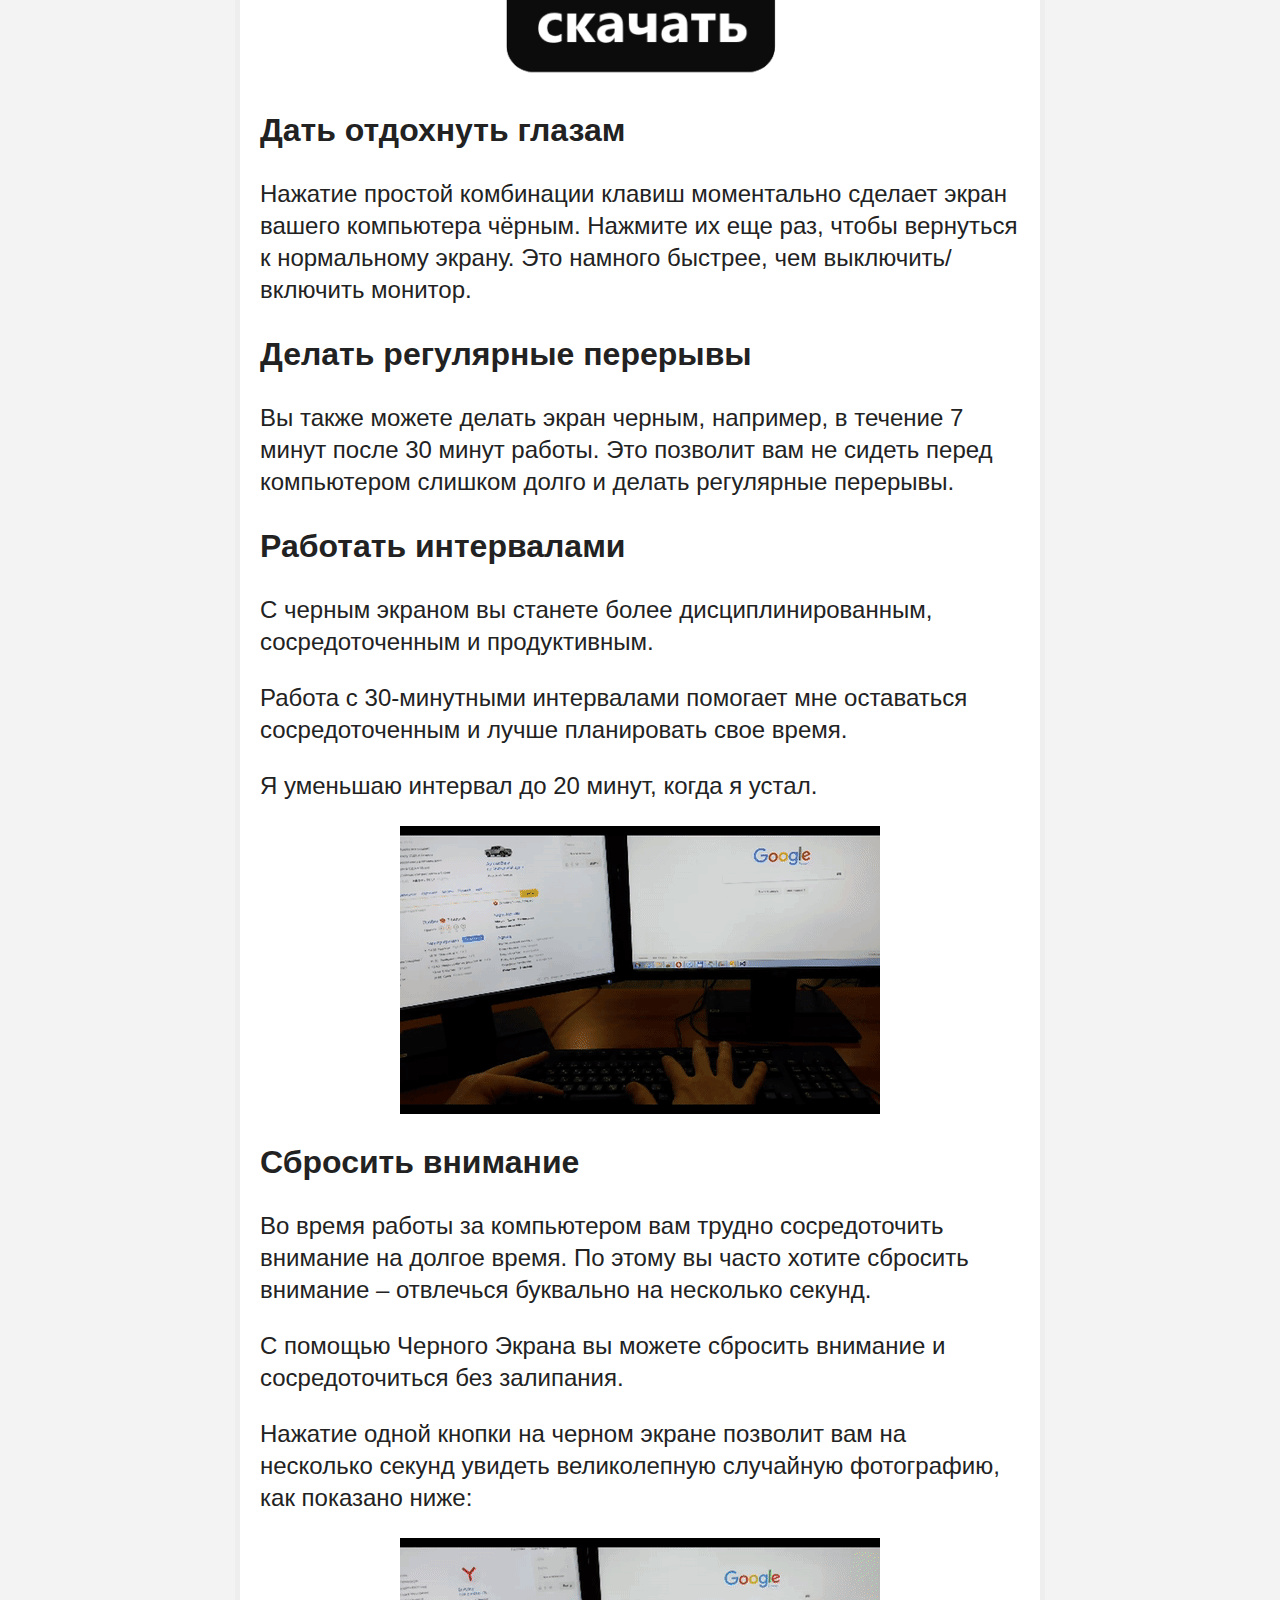
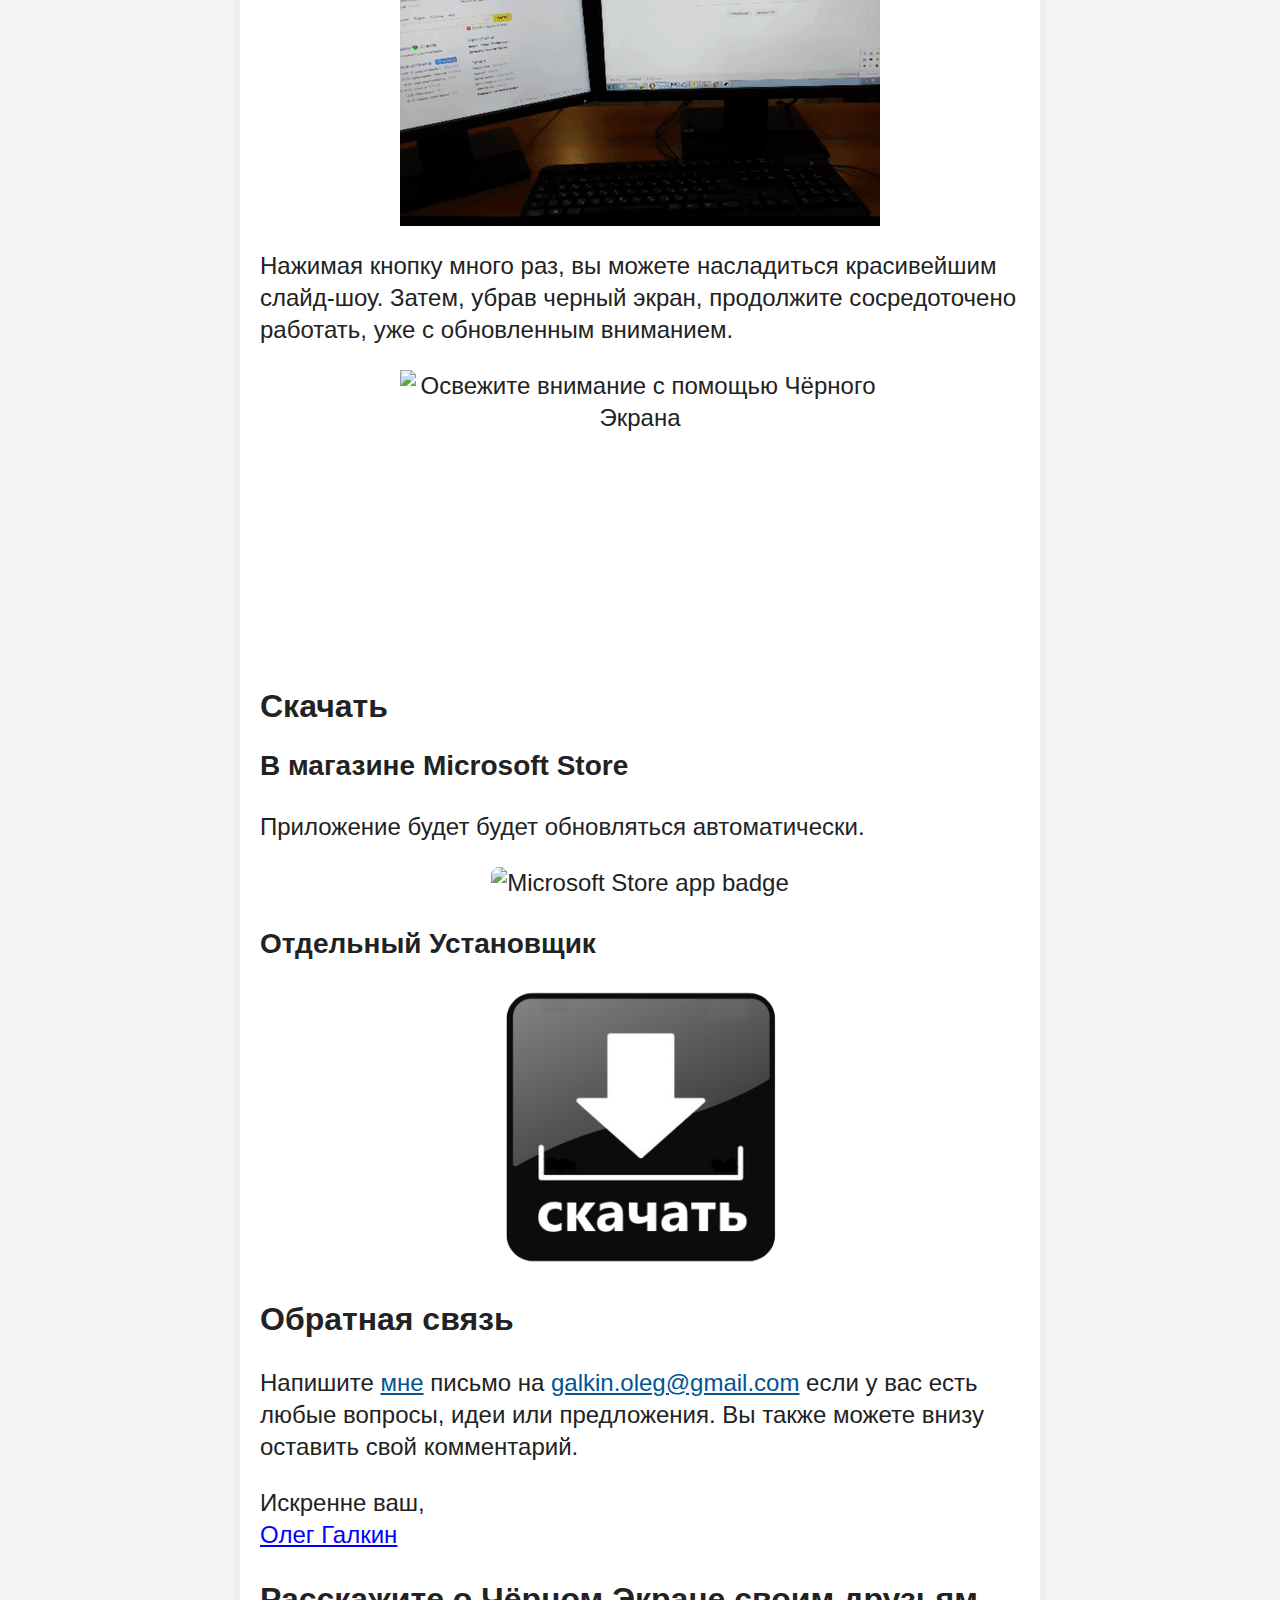
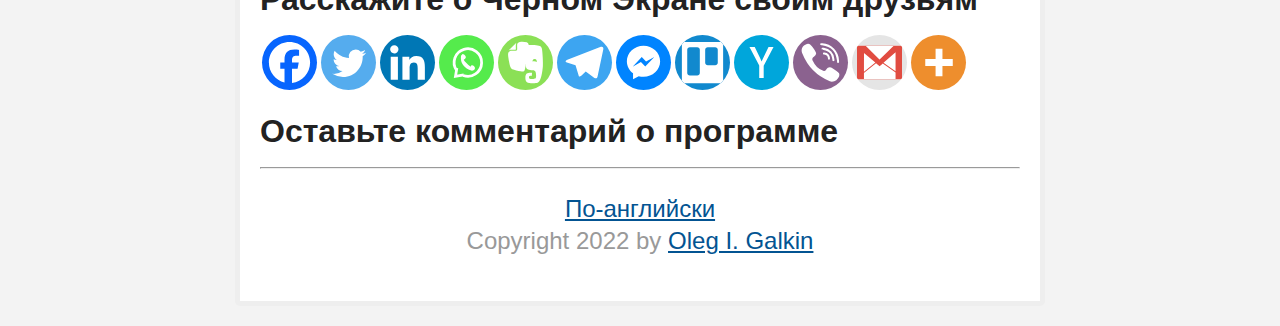
==== commit 24883607: "The app will get new updates automatically." ====
--- a/index-7.html
+++ b/index-7.html
@@ -76,6 +76,7 @@
 <p style="text-align: center;">Экран программы с отображённым контекстным меню</p>
 <h2>Скачать</h2>
 <h3>В магазине Microsoft Store</h3>
+<p>Приложение будет будет обновляться автоматически.</p>
 <p style="text-align: center;"><script type="module" src="ms-store-badge.bundled.js"></script>
 <ms-store-badge
 	productid="9nrtgl0jzd01"
@@ -102,6 +103,7 @@
 <p align="center"><img decoding="async" loading="lazy" class="aligncenter size-full wp-image-410" src="blackscreen_fade_out.gif" alt="Освежите внимание с помощью Чёрного Экрана" width="480" height="288" /></p>
 <h2>Скачать</h2>
 <h3>В магазине Microsoft Store</h3>
+<p>Приложение будет будет обновляться автоматически.</p>
 <p style="text-align: center;"><script type="module" src="ms-store-badge.bundled.js"></script>
 <ms-store-badge
 	productid="9nrtgl0jzd01"
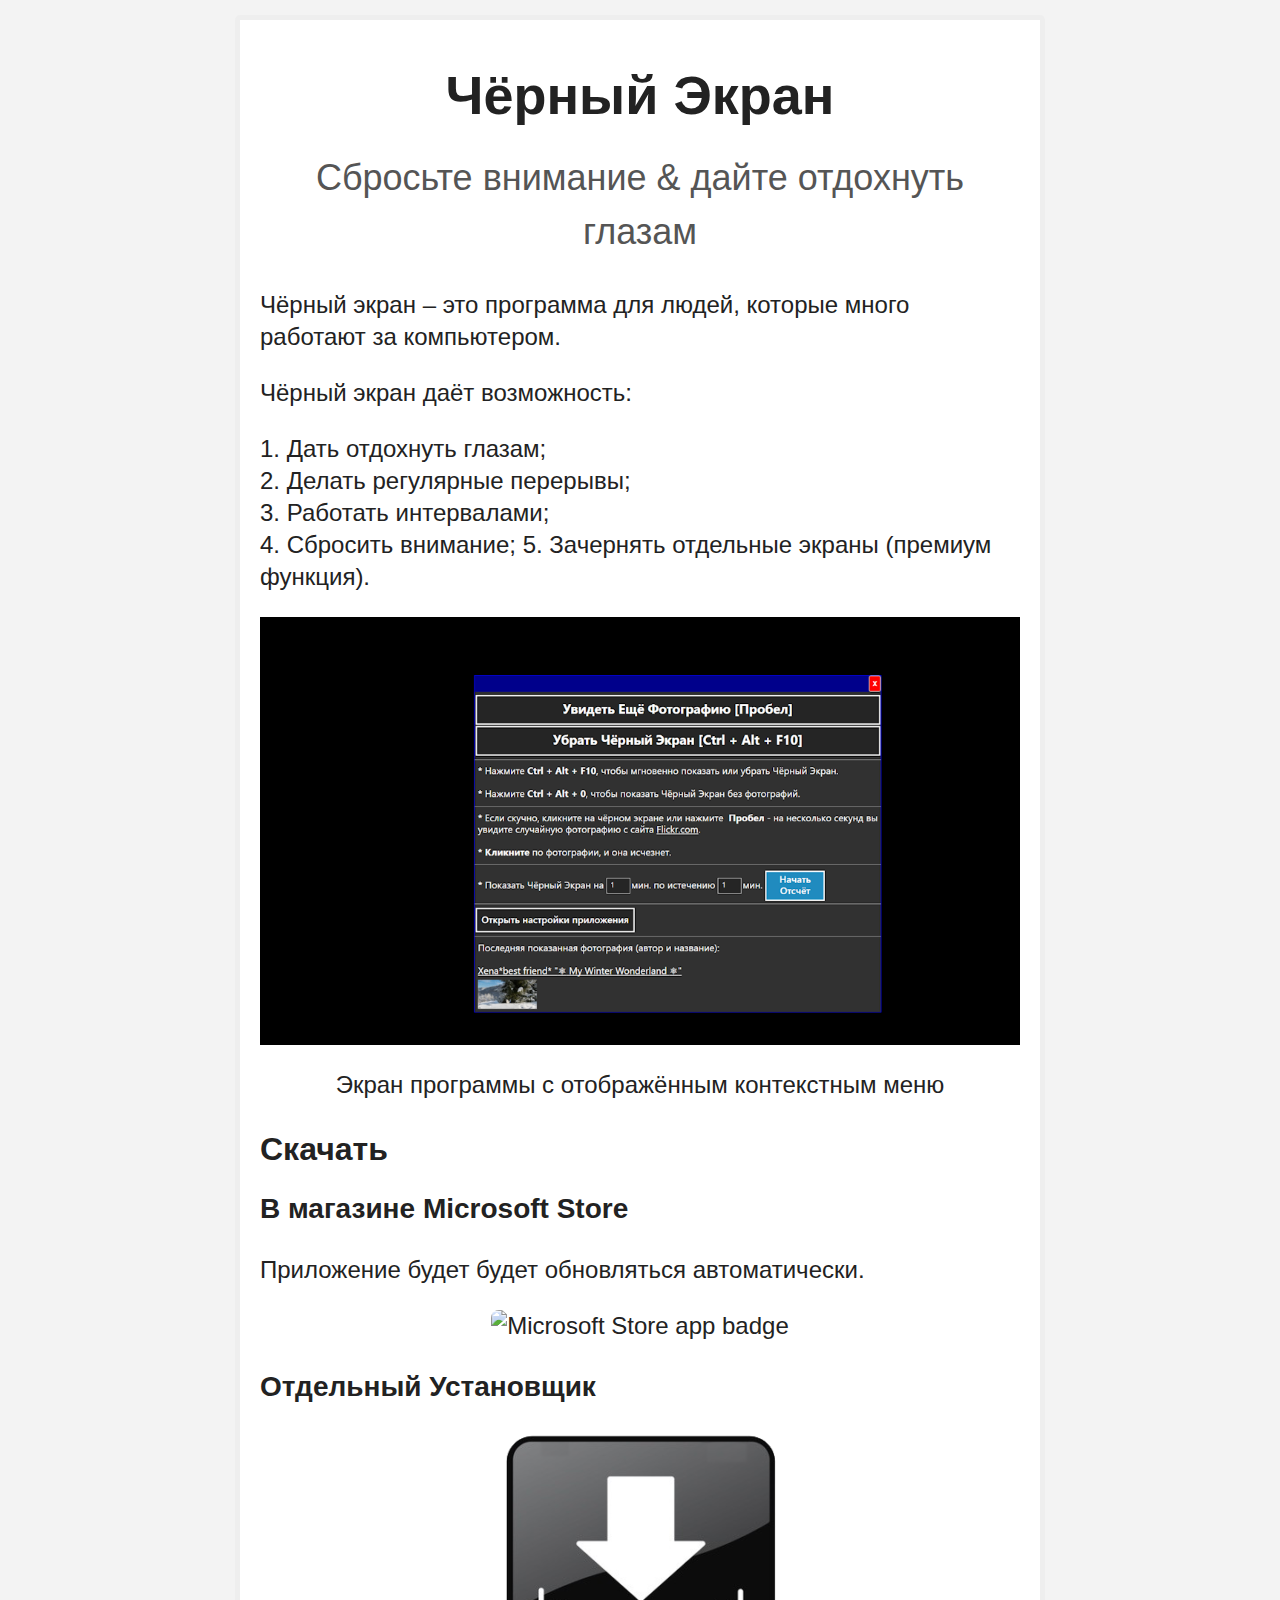
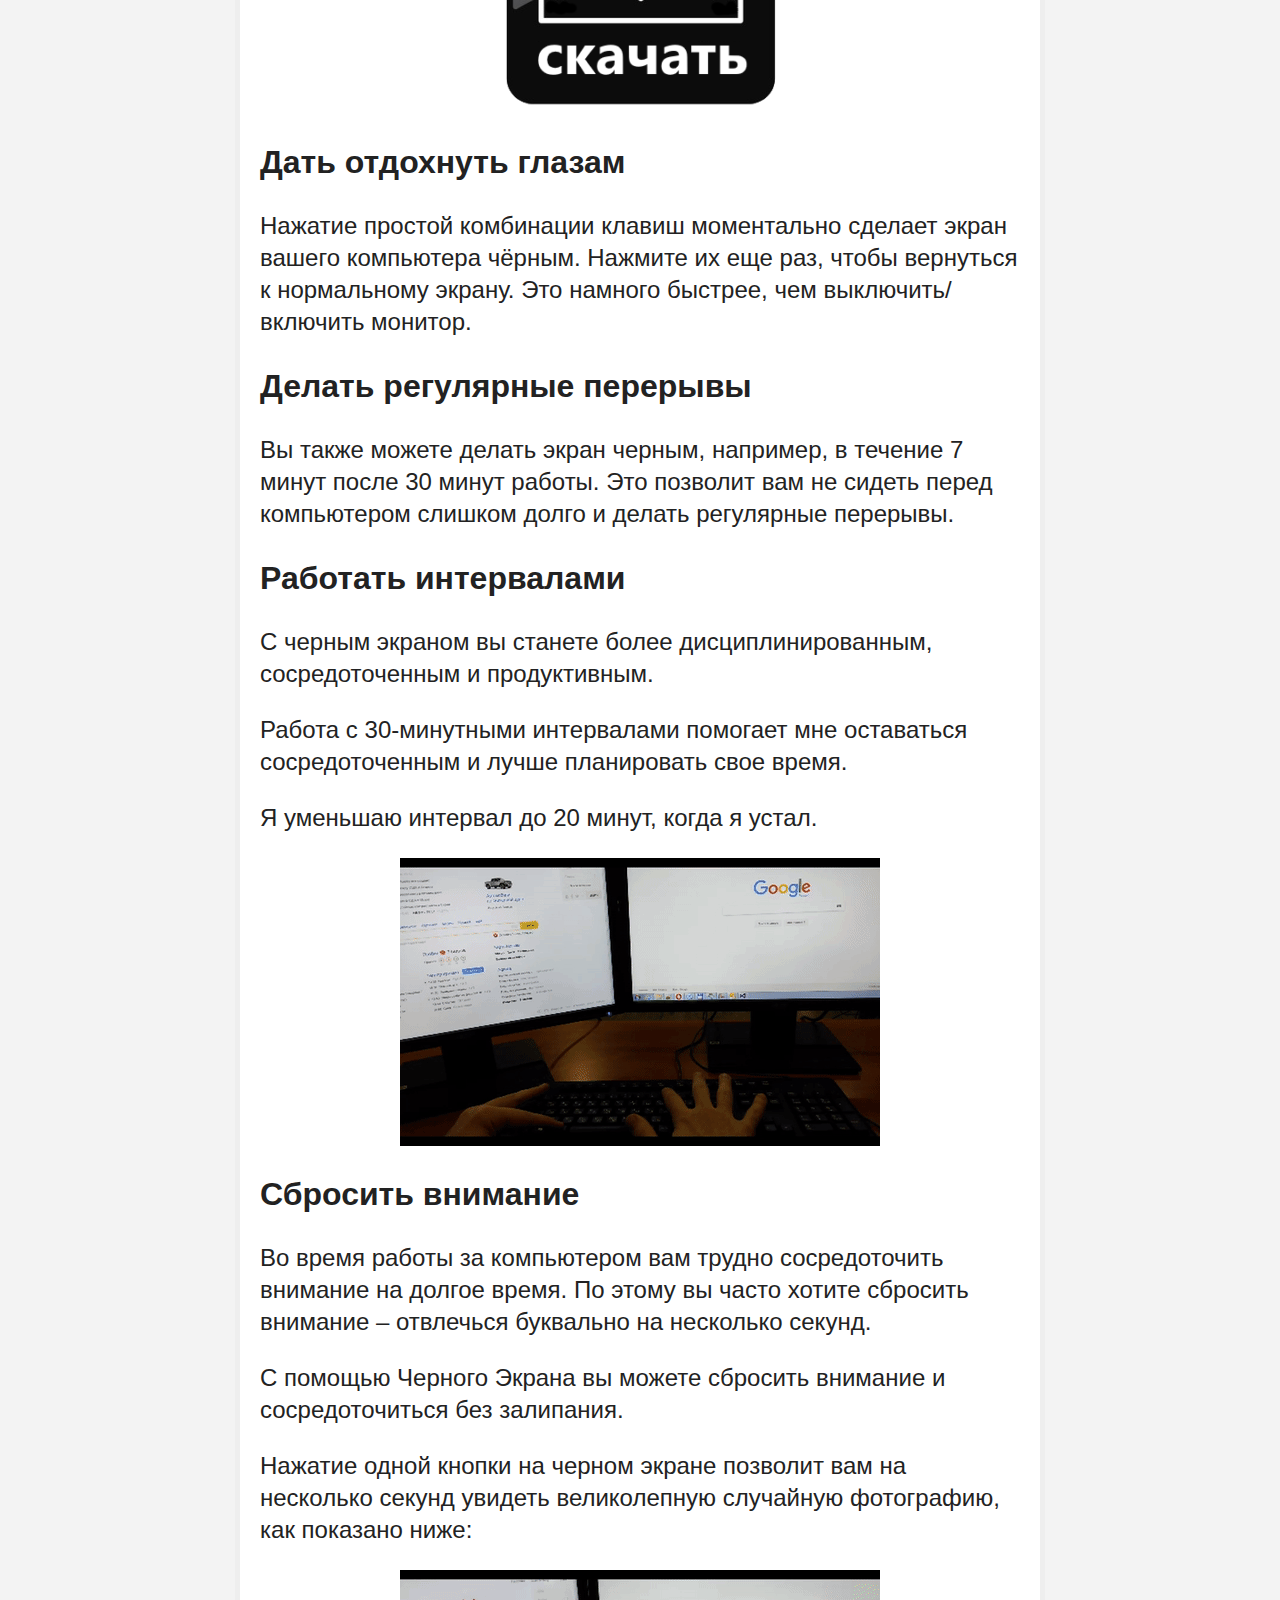
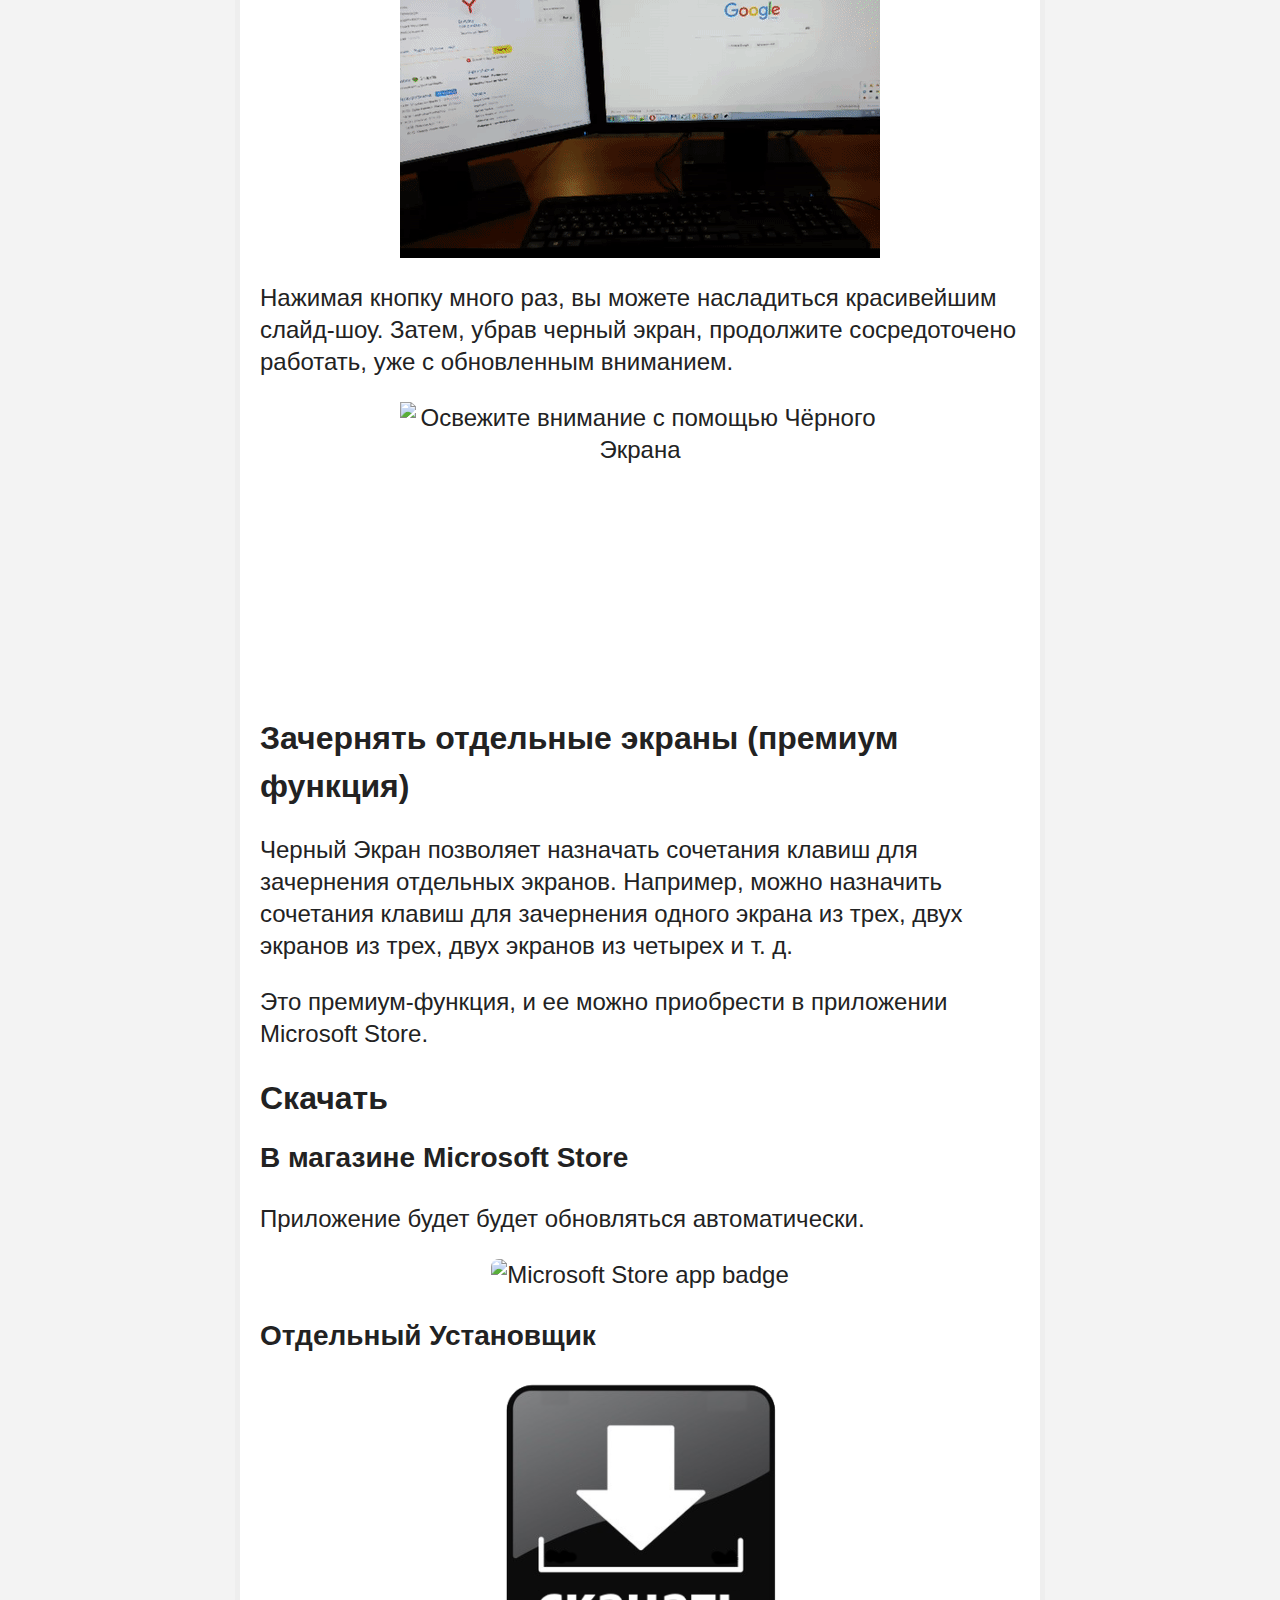
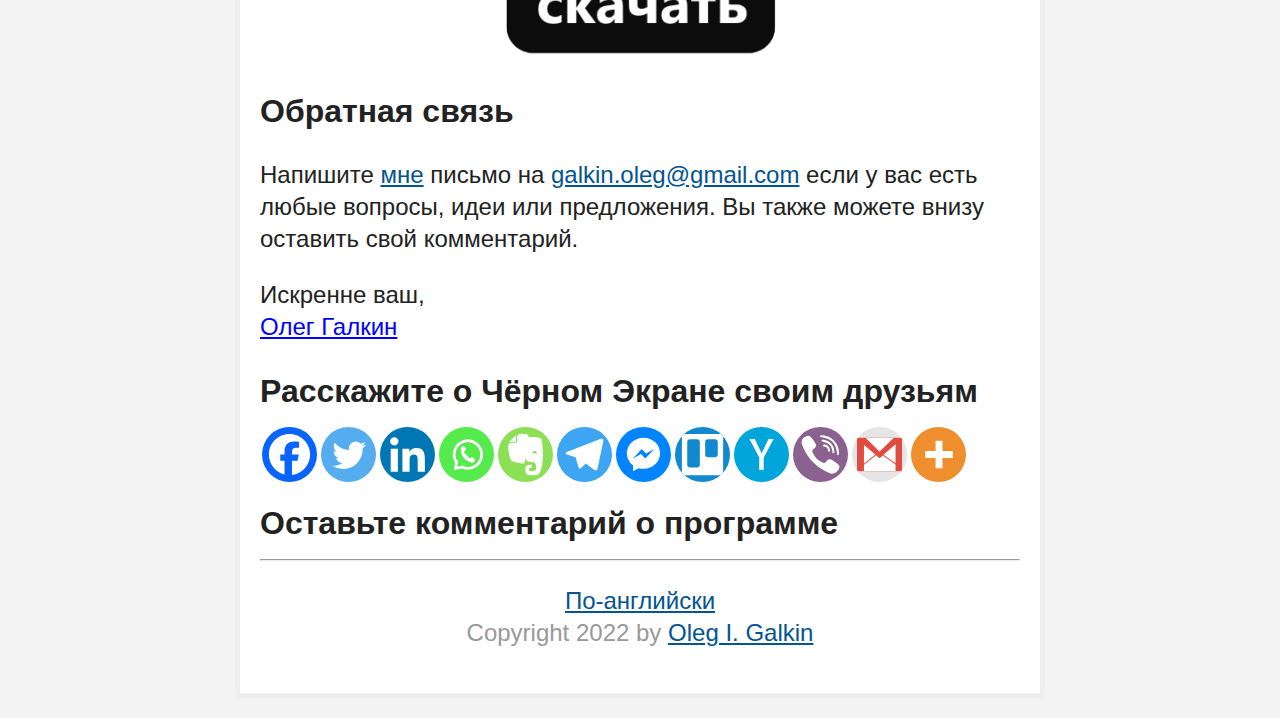
==== commit 59860e4a: "Зачернять отдельные экраны (премиум функция)" ====
--- a/index-7.html
+++ b/index-7.html
@@ -71,7 +71,8 @@
 <p>1. Дать отдохнуть глазам;<br />
 2. Делать регулярные перерывы;<br />
 3. Работать интервалами;<br />
-4. Сбросить внимание.</p>
+4. Сбросить внимание;
+5. Зачернять отдельные экраны (премиум функция).</p>
 <p><img decoding="async" class="aligncenter wp-image-207 size-large" style="font-size: 10.72px;" src="bs1_screenshot_with_countdown_rus-1024x576.png" alt="Экран программы с показаным контекстным меню" width="1024" height="576" /></p>
 <p style="text-align: center;">Экран программы с отображённым контекстным меню</p>
 <h2>Скачать</h2>
@@ -101,6 +102,9 @@
 <p align="center"><img decoding="async" loading="lazy" class="aligncenter size-full wp-image-409" src="blackscreen_slideshow.gif" alt="Сбросьте внимание с помощью Чёрного Экрана" width="480" height="288" /></p>
 <p>Нажимая кнопку много раз, вы можете насладиться красивейшим слайд-шоу. Затем, убрав черный экран, продолжите сосредоточено работать, уже с обновленным вниманием.</p>
 <p align="center"><img decoding="async" loading="lazy" class="aligncenter size-full wp-image-410" src="blackscreen_fade_out.gif" alt="Освежите внимание с помощью Чёрного Экрана" width="480" height="288" /></p>
+<h2>Зачернять отдельные экраны (премиум функция)</h2>
+<p>Черный Экран позволяет назначать сочетания клавиш для зачернения отдельных экранов. Например, можно назначить сочетания клавиш для зачернения одного экрана из трех, двух экранов из трех, двух экранов из четырех и т. д.</p>
+<p>Это премиум-функция, и ее можно приобрести в приложении Microsoft Store.</p>
 <h2>Скачать</h2>
 <h3>В магазине Microsoft Store</h3>
 <p>Приложение будет будет обновляться автоматически.</p>
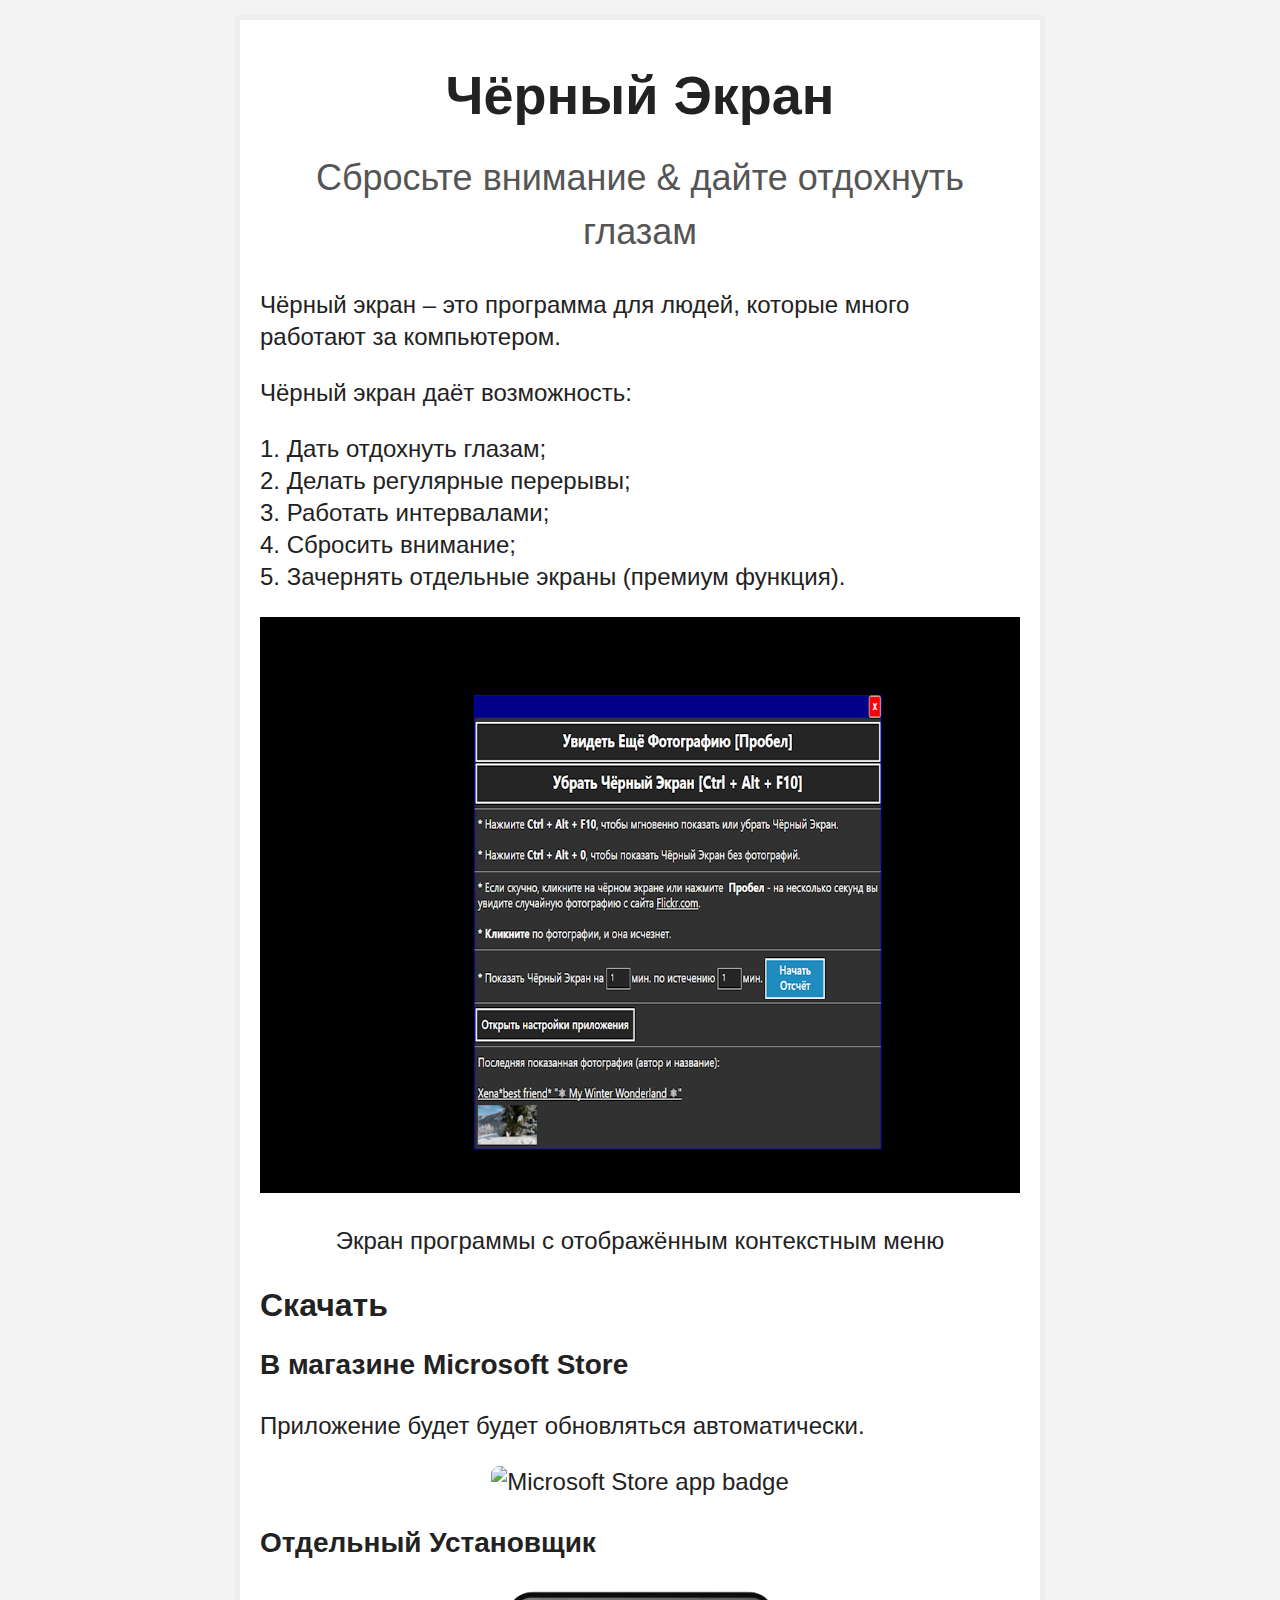
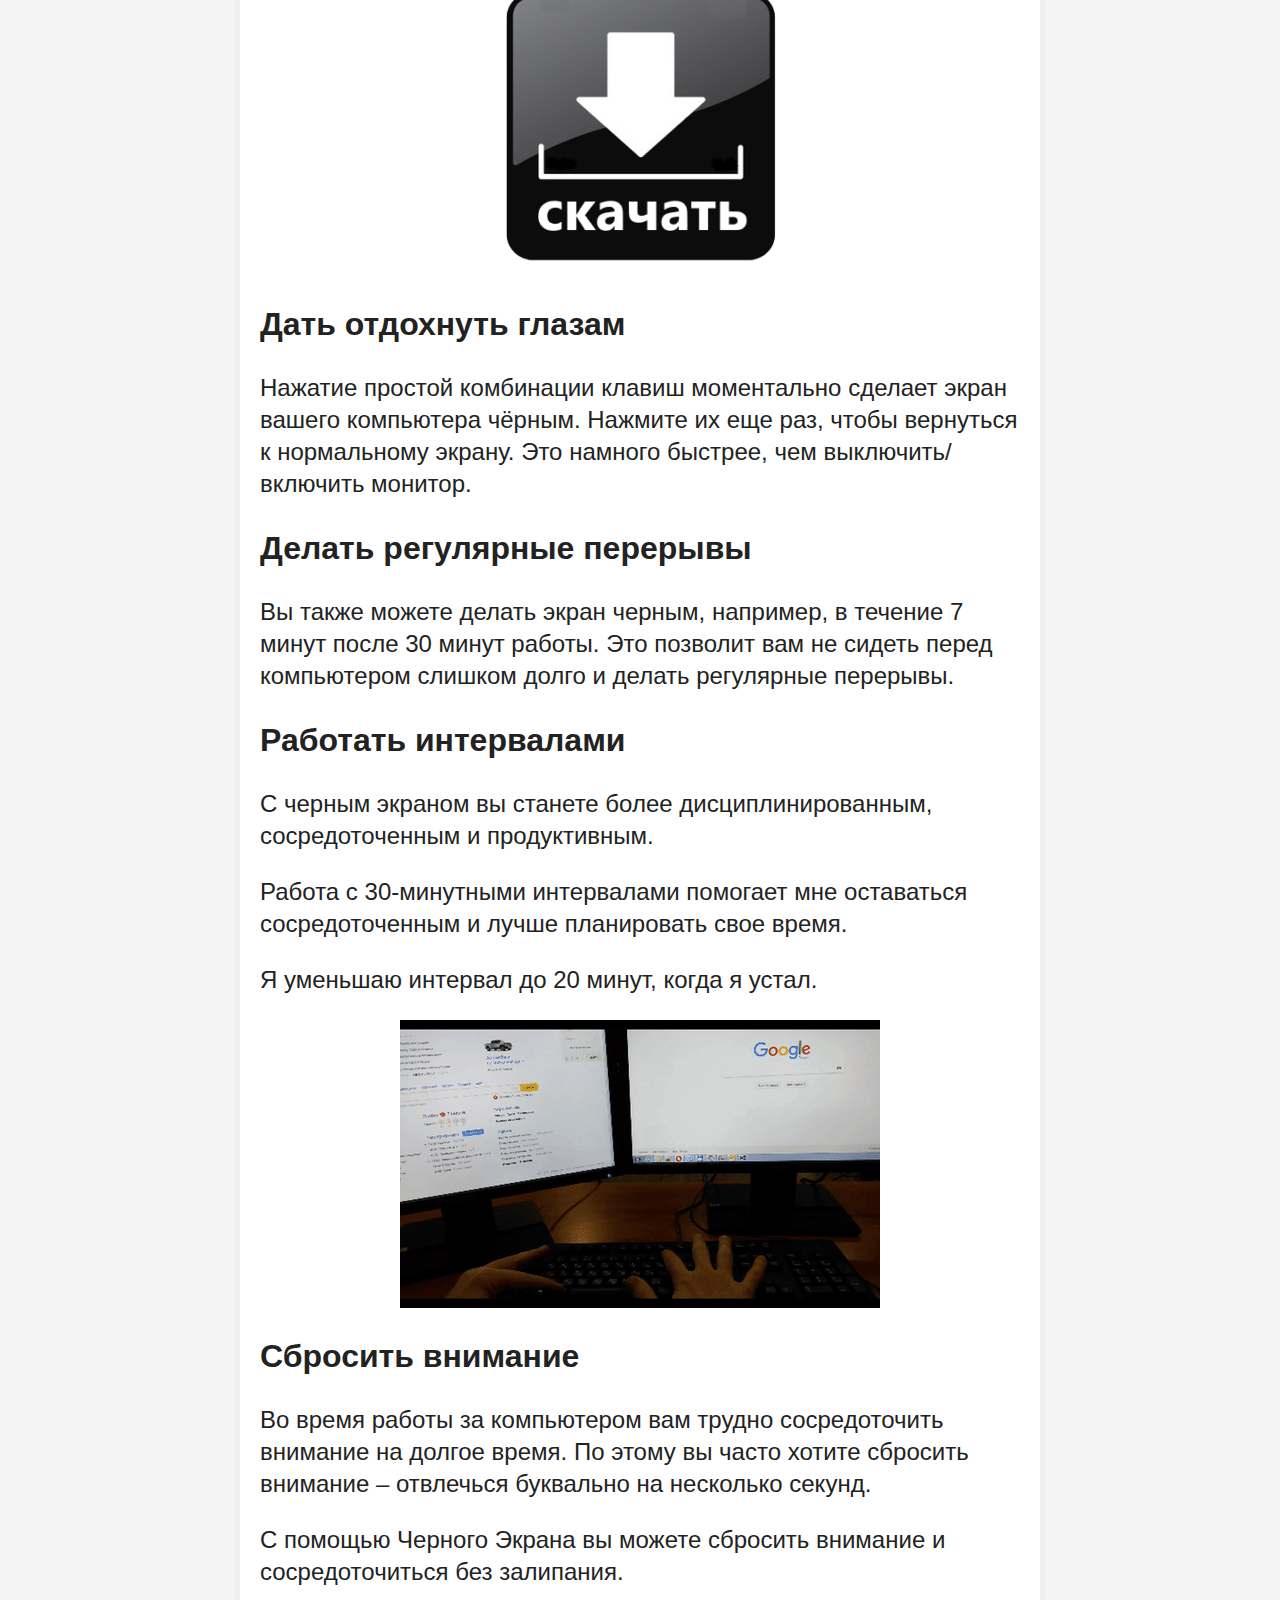
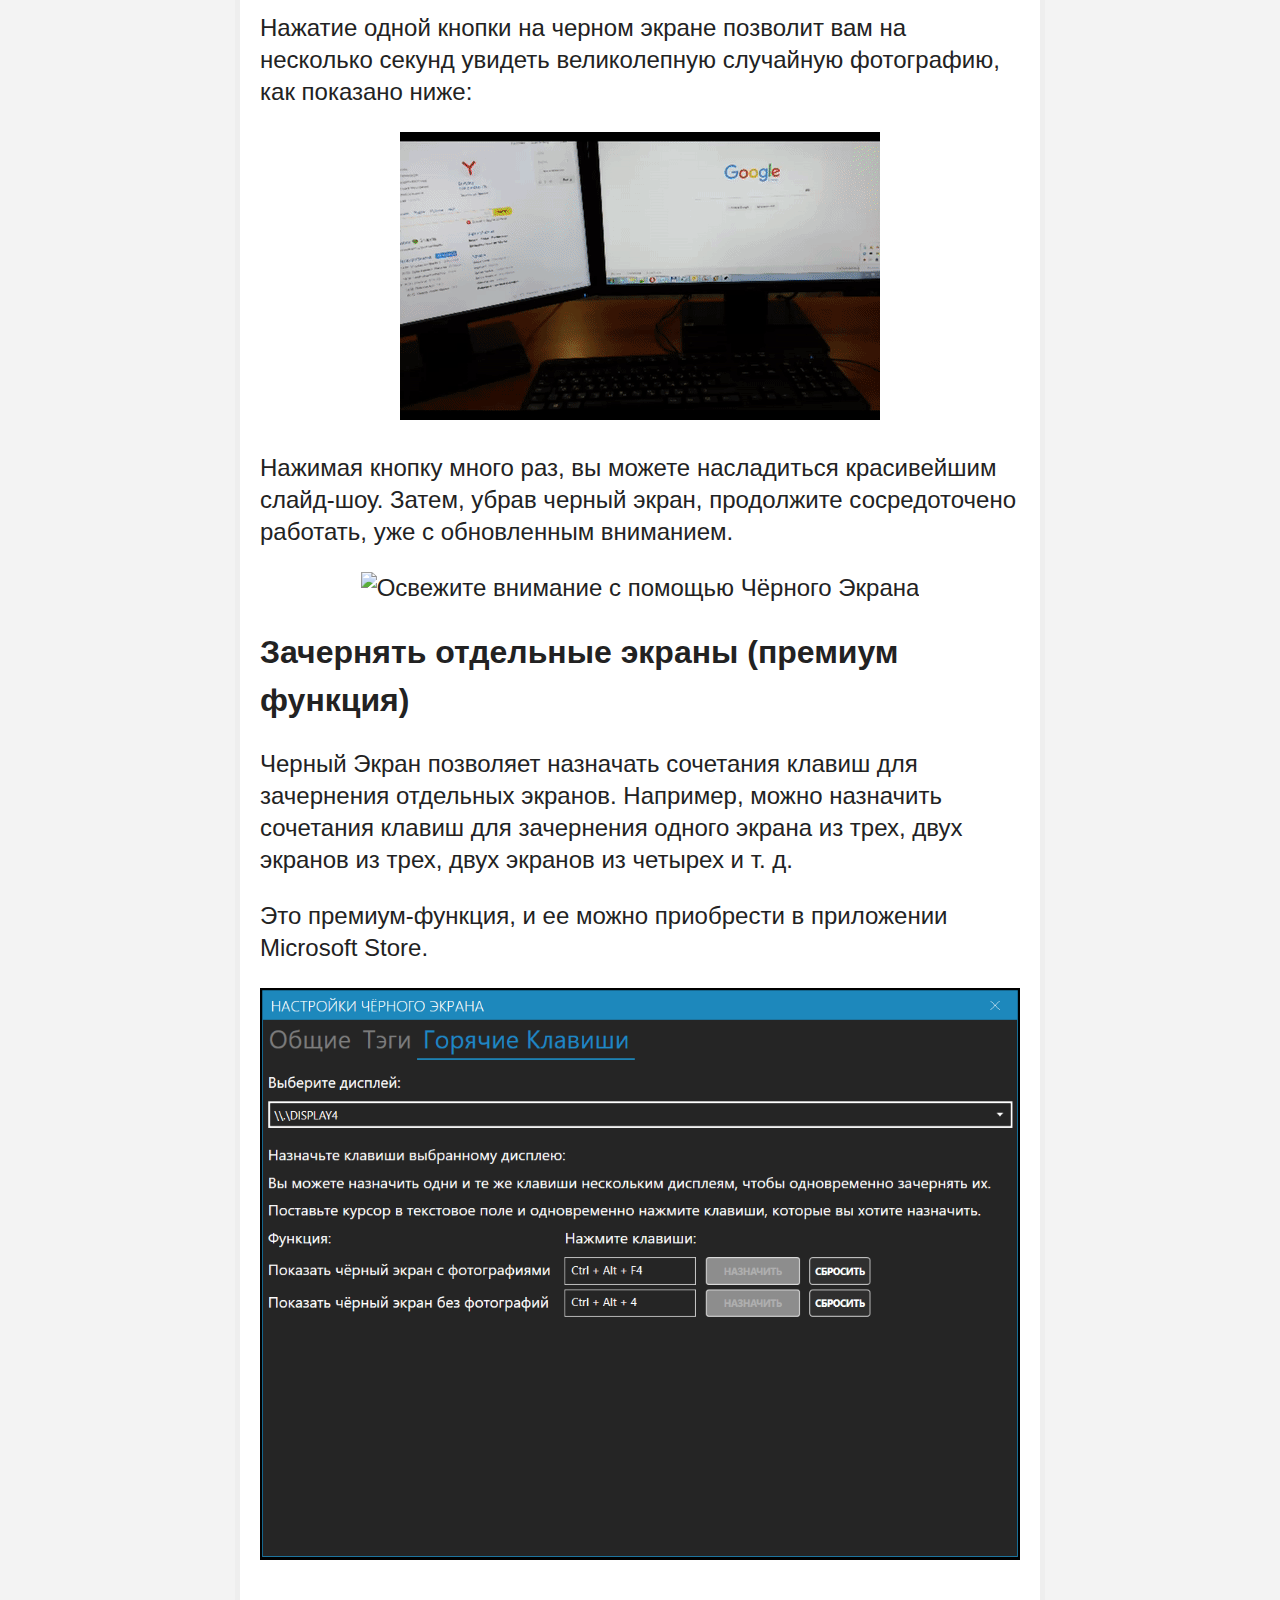
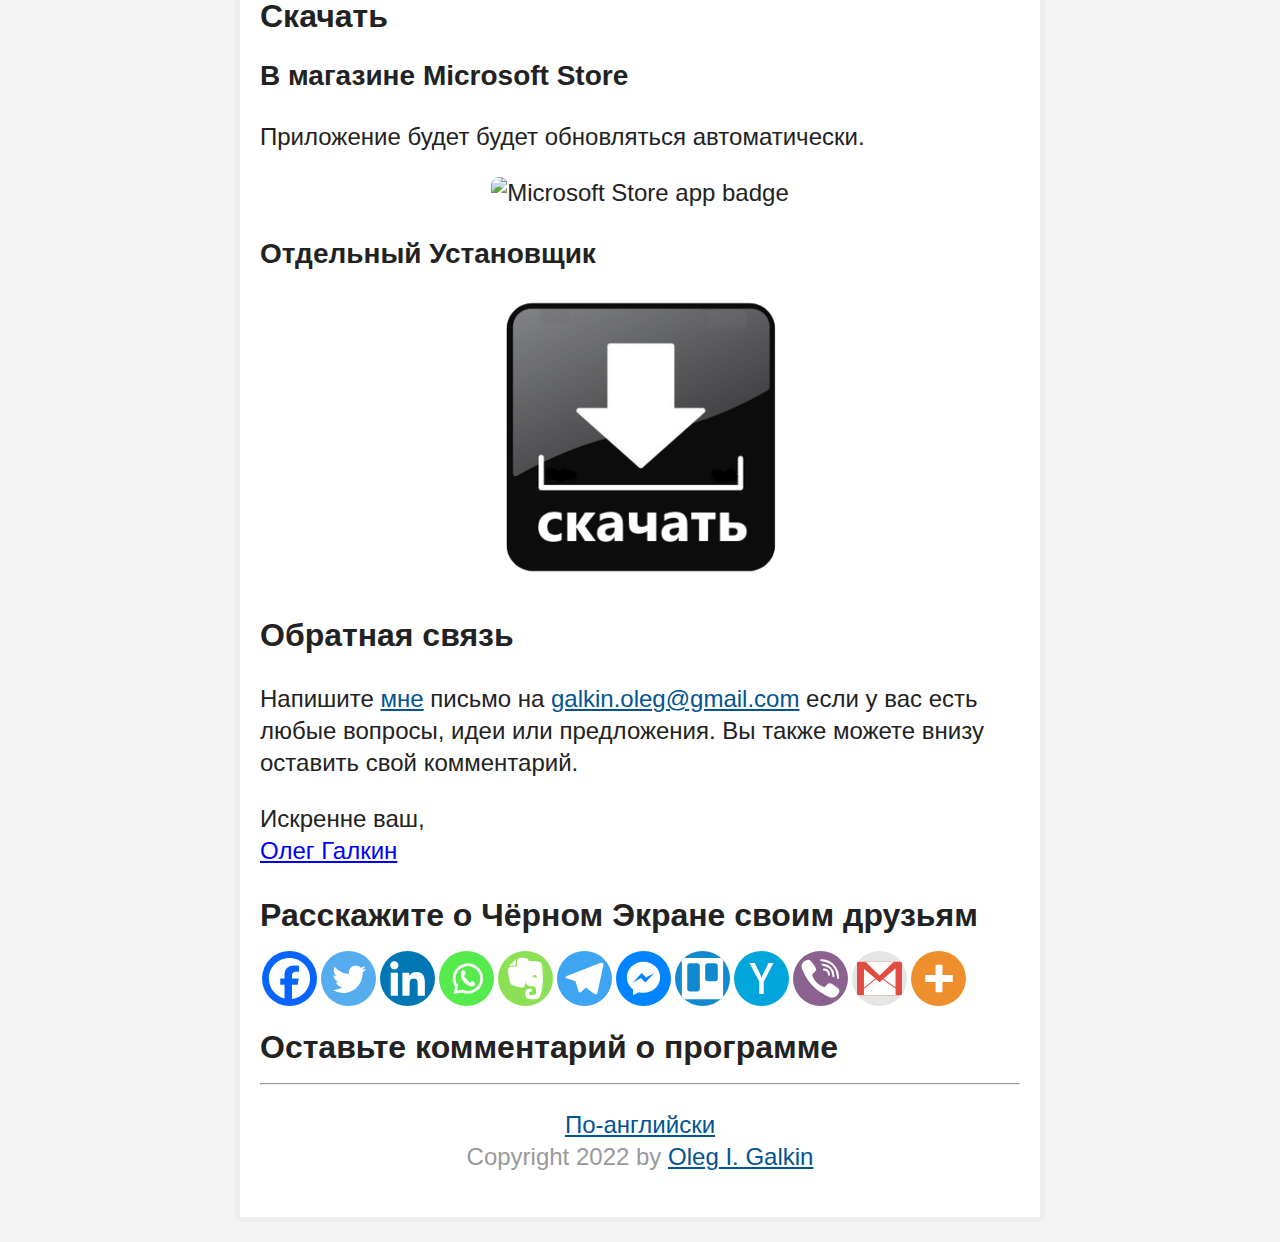
==== commit 33d7eff4: "Screen shots for blacking out individual screens." ====
--- a/index-7.html
+++ b/index-7.html
@@ -71,9 +71,9 @@
 <p>1. Дать отдохнуть глазам;<br />
 2. Делать регулярные перерывы;<br />
 3. Работать интервалами;<br />
-4. Сбросить внимание;
+4. Сбросить внимание;<br />
 5. Зачернять отдельные экраны (премиум функция).</p>
-<p><img decoding="async" class="aligncenter wp-image-207 size-large" style="font-size: 10.72px;" src="bs1_screenshot_with_countdown_rus-1024x576.png" alt="Экран программы с показаным контекстным меню" width="1024" height="576" /></p>
+<p><img style="font-size: 10.72px;" src="bs1_screenshot_with_countdown_rus-1024x576.png" alt="Экран программы с показаным контекстным меню" width="1024" height="576" /></p>
 <p style="text-align: center;">Экран программы с отображённым контекстным меню</p>
 <h2>Скачать</h2>
 <h3>В магазине Microsoft Store</h3>
@@ -85,7 +85,7 @@
 	animation="on">
 </ms-store-badge></p>
 <h3>Отдельный Установщик</h3>
-<h6 style="text-align: center;"><a href="installblackscreen.exe" target="_blank" rel="noopener noreferrer"><img decoding="async" loading="lazy" class="aligncenter wp-image-159 size-medium" src="download_button_ru-1-284x300.png" alt="" width="284" height="300" /></a></h6>
+<h6 style="text-align: center;"><a href="installblackscreen.exe" target="_blank" rel="noopener noreferrer"><img src="download_button_ru-1-284x300.png" alt="" width="284" height="300" /></a></h6>
 <h2>Дать отдохнуть глазам</h2>
 <p>Нажатие простой комбинации клавиш моментально сделает экран вашего компьютера чёрным. Нажмите их еще раз, чтобы вернуться к нормальному экрану. Это намного быстрее, чем выключить/включить монитор.</p>
 <h2>Делать регулярные перерывы</h2>
@@ -99,12 +99,13 @@
 <p>Во время работы за компьютером вам трудно сосредоточить внимание на долгое время. По этому вы часто хотите сбросить внимание &#8211; отвлечься буквально на несколько секунд.</p>
 <p>С помощью Черного Экрана вы можете сбросить внимание и сосредоточиться без залипания.</p>
 <p>Нажатие одной кнопки на черном экране позволит вам на несколько секунд увидеть великолепную случайную фотографию, как показано ниже:</p>
-<p align="center"><img decoding="async" loading="lazy" class="aligncenter size-full wp-image-409" src="blackscreen_slideshow.gif" alt="Сбросьте внимание с помощью Чёрного Экрана" width="480" height="288" /></p>
+<p align="center"><img src="blackscreen_slideshow.gif" alt="Сбросьте внимание с помощью Чёрного Экрана" width="480" height="288" /></p>
 <p>Нажимая кнопку много раз, вы можете насладиться красивейшим слайд-шоу. Затем, убрав черный экран, продолжите сосредоточено работать, уже с обновленным вниманием.</p>
-<p align="center"><img decoding="async" loading="lazy" class="aligncenter size-full wp-image-410" src="blackscreen_fade_out.gif" alt="Освежите внимание с помощью Чёрного Экрана" width="480" height="288" /></p>
+<p align="center"><img src="blackscreen_fade_out.gif" alt="Освежите внимание с помощью Чёрного Экрана" width="480" height="288" /></p>
 <h2>Зачернять отдельные экраны (премиум функция)</h2>
 <p>Черный Экран позволяет назначать сочетания клавиш для зачернения отдельных экранов. Например, можно назначить сочетания клавиш для зачернения одного экрана из трех, двух экранов из трех, двух экранов из четырех и т. д.</p>
 <p>Это премиум-функция, и ее можно приобрести в приложении Microsoft Store.</p>
+<p align="center"><img src="assign_keys_to_display4_rus.png" alt="Назначение клавиш для дисплея №4" /></p>
 <h2>Скачать</h2>
 <h3>В магазине Microsoft Store</h3>
 <p>Приложение будет будет обновляться автоматически.</p>
@@ -115,7 +116,7 @@
 	animation="on">
 </ms-store-badge></p>
 <h3>Отдельный Установщик</h3>
-<h6 style="text-align: center;"><a href="installblackscreen.exe" target="_blank" rel="noopener noreferrer"><img decoding="async" loading="lazy" class="aligncenter wp-image-159 size-medium" src="download_button_ru-1-284x300.png" alt="" width="284" height="300" /></a></h6>
+<h6 style="text-align: center;"><a href="installblackscreen.exe" target="_blank" rel="noopener noreferrer"><img src="download_button_ru-1-284x300.png" alt="Отдельный Установщик" width="284" height="300" /></a></h6>
 <h2>Обратная связь</h2>
 <p>Напишите <a href="https://about.me/oleggalkin">мне</a> письмо на <a href="mailto:galkin.oleg@gmail.com">galkin.oleg@gmail.com</a> если у вас есть любые вопросы, идеи или предложения. Вы также можете внизу оставить свой комментарий.</p>
 <p>Искренне ваш,<br />
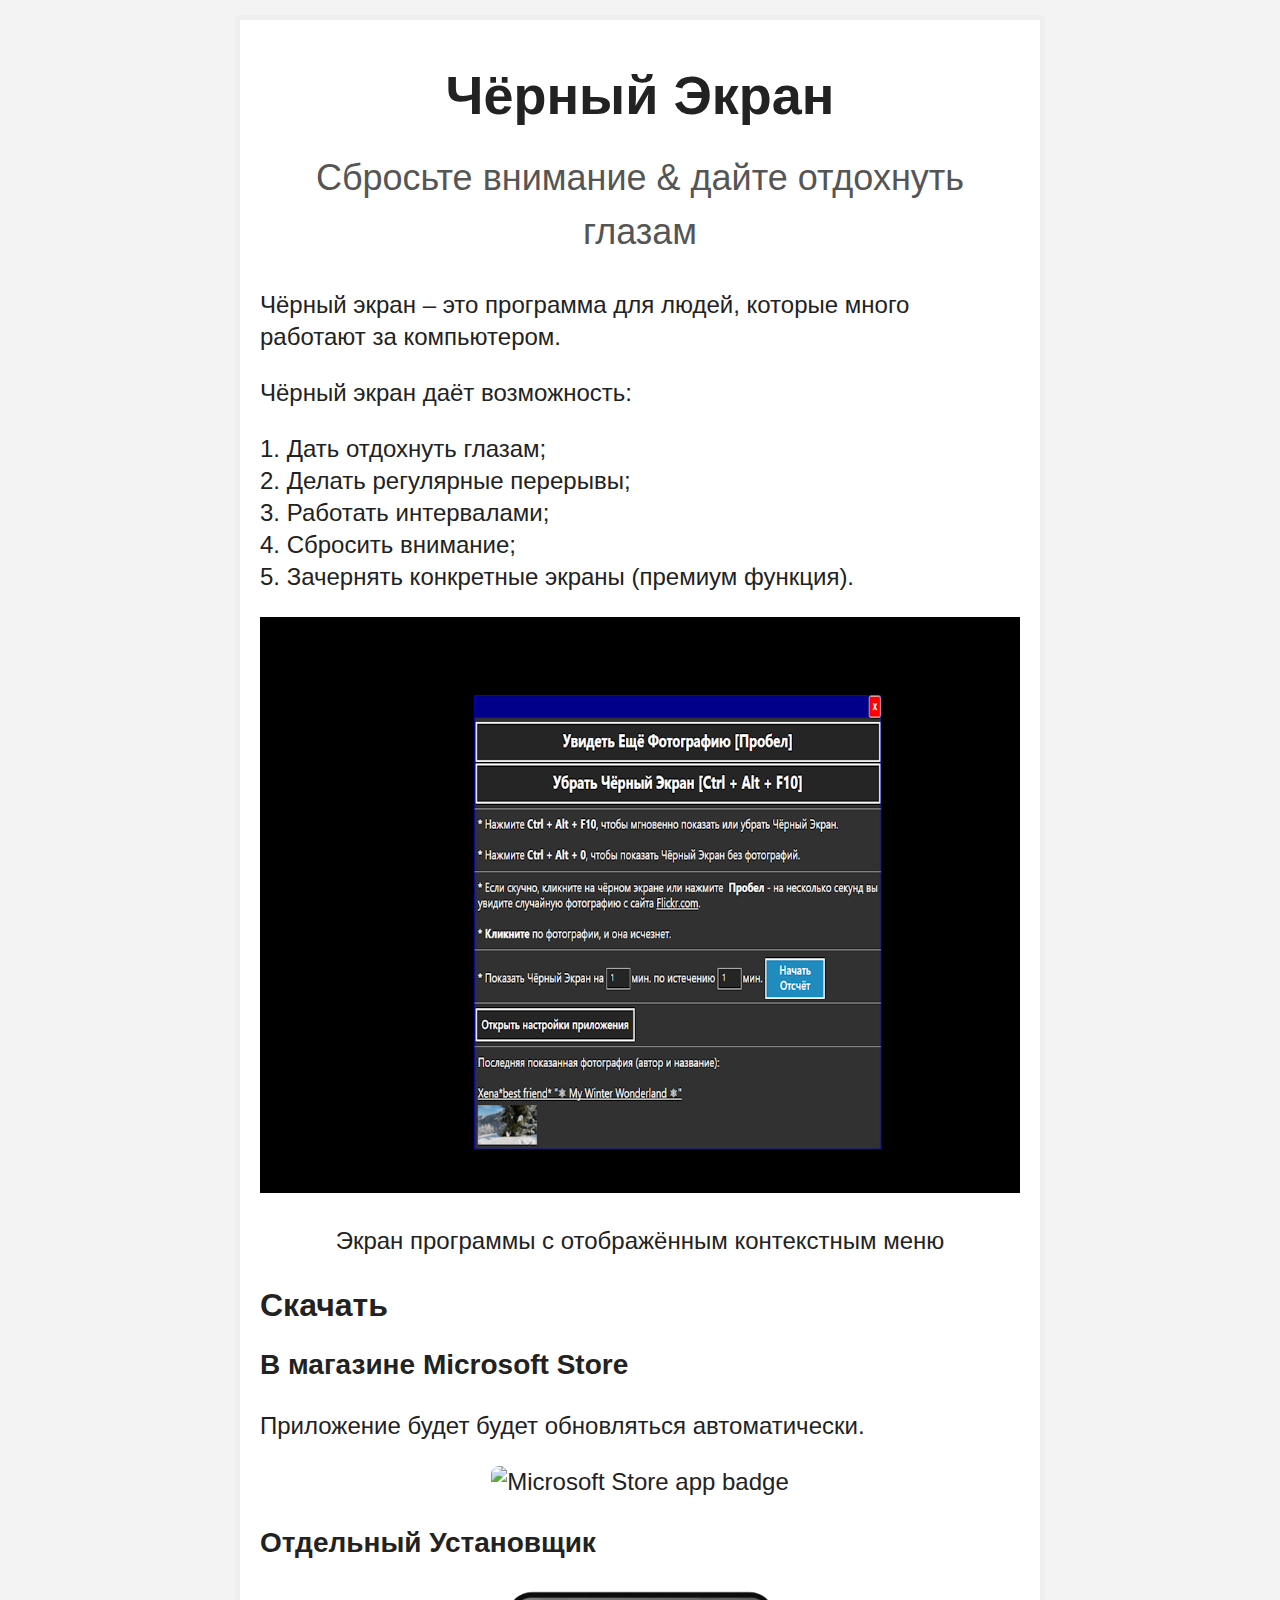
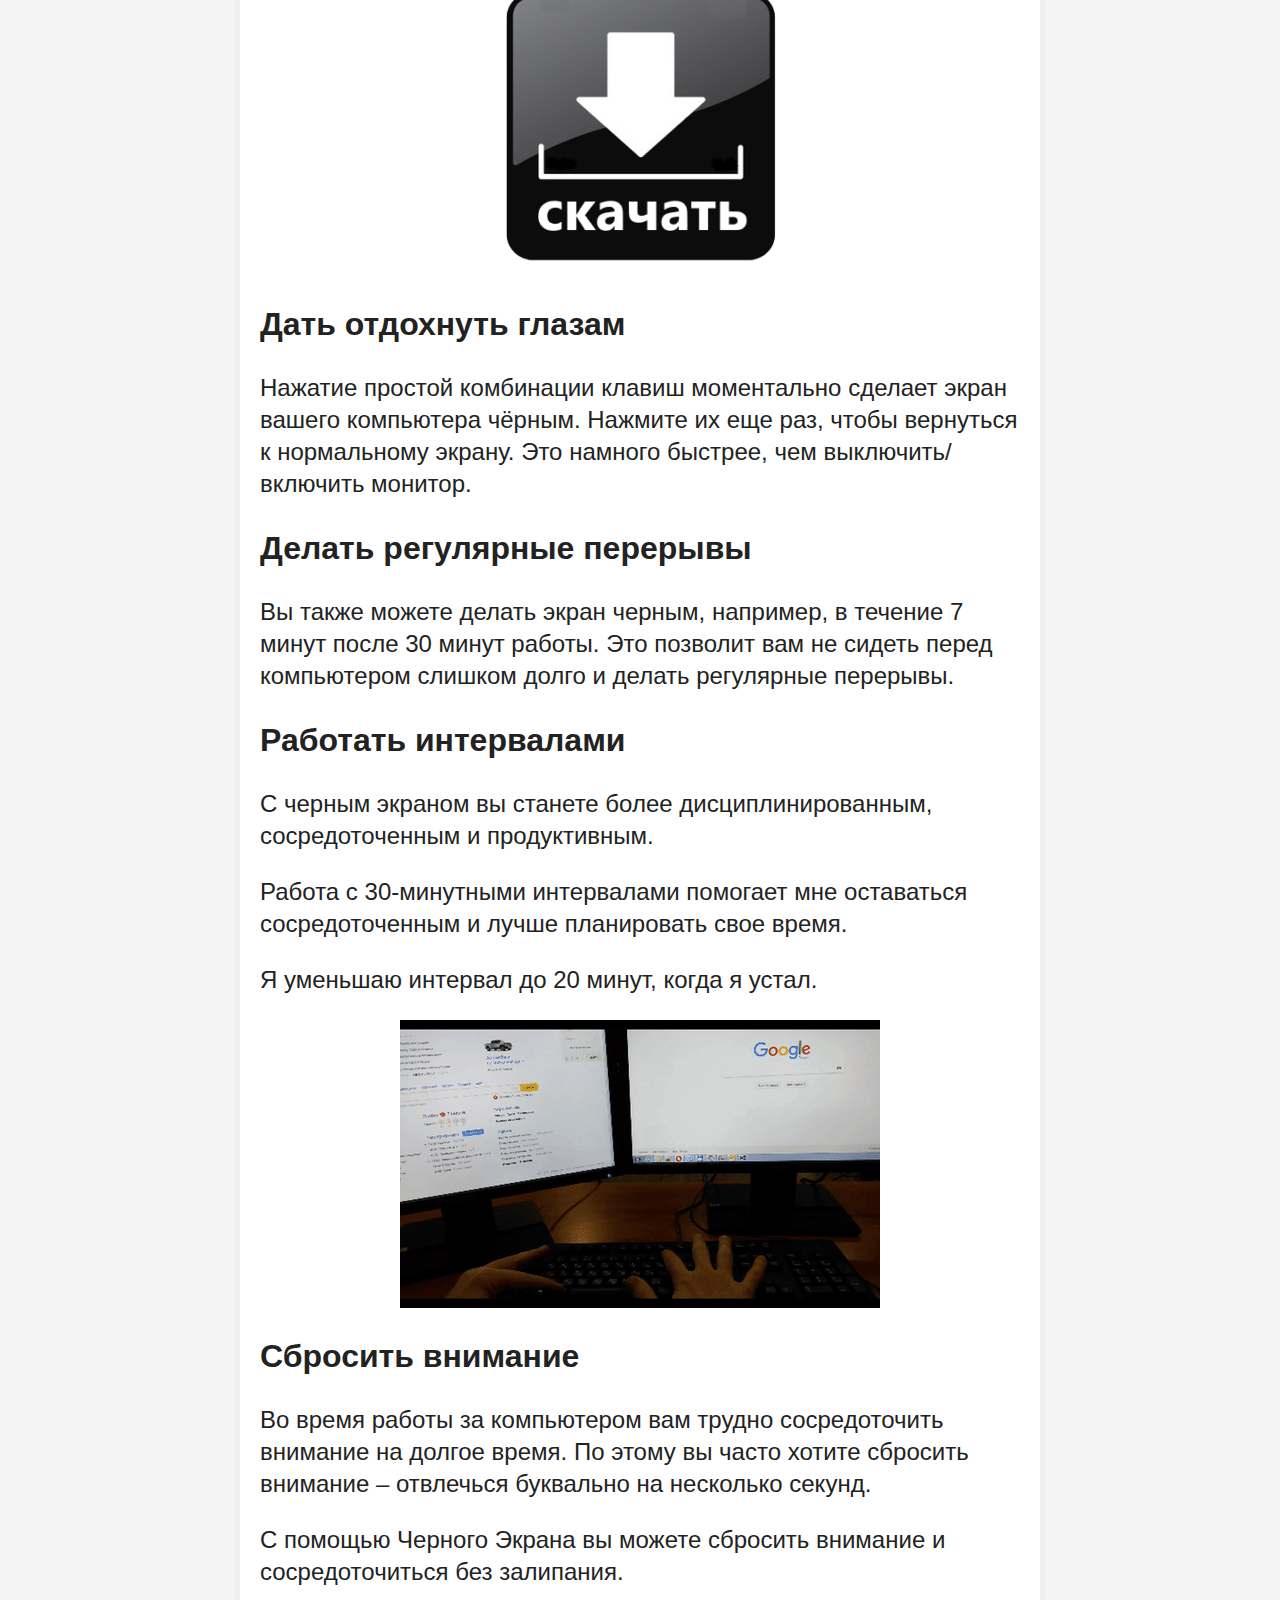
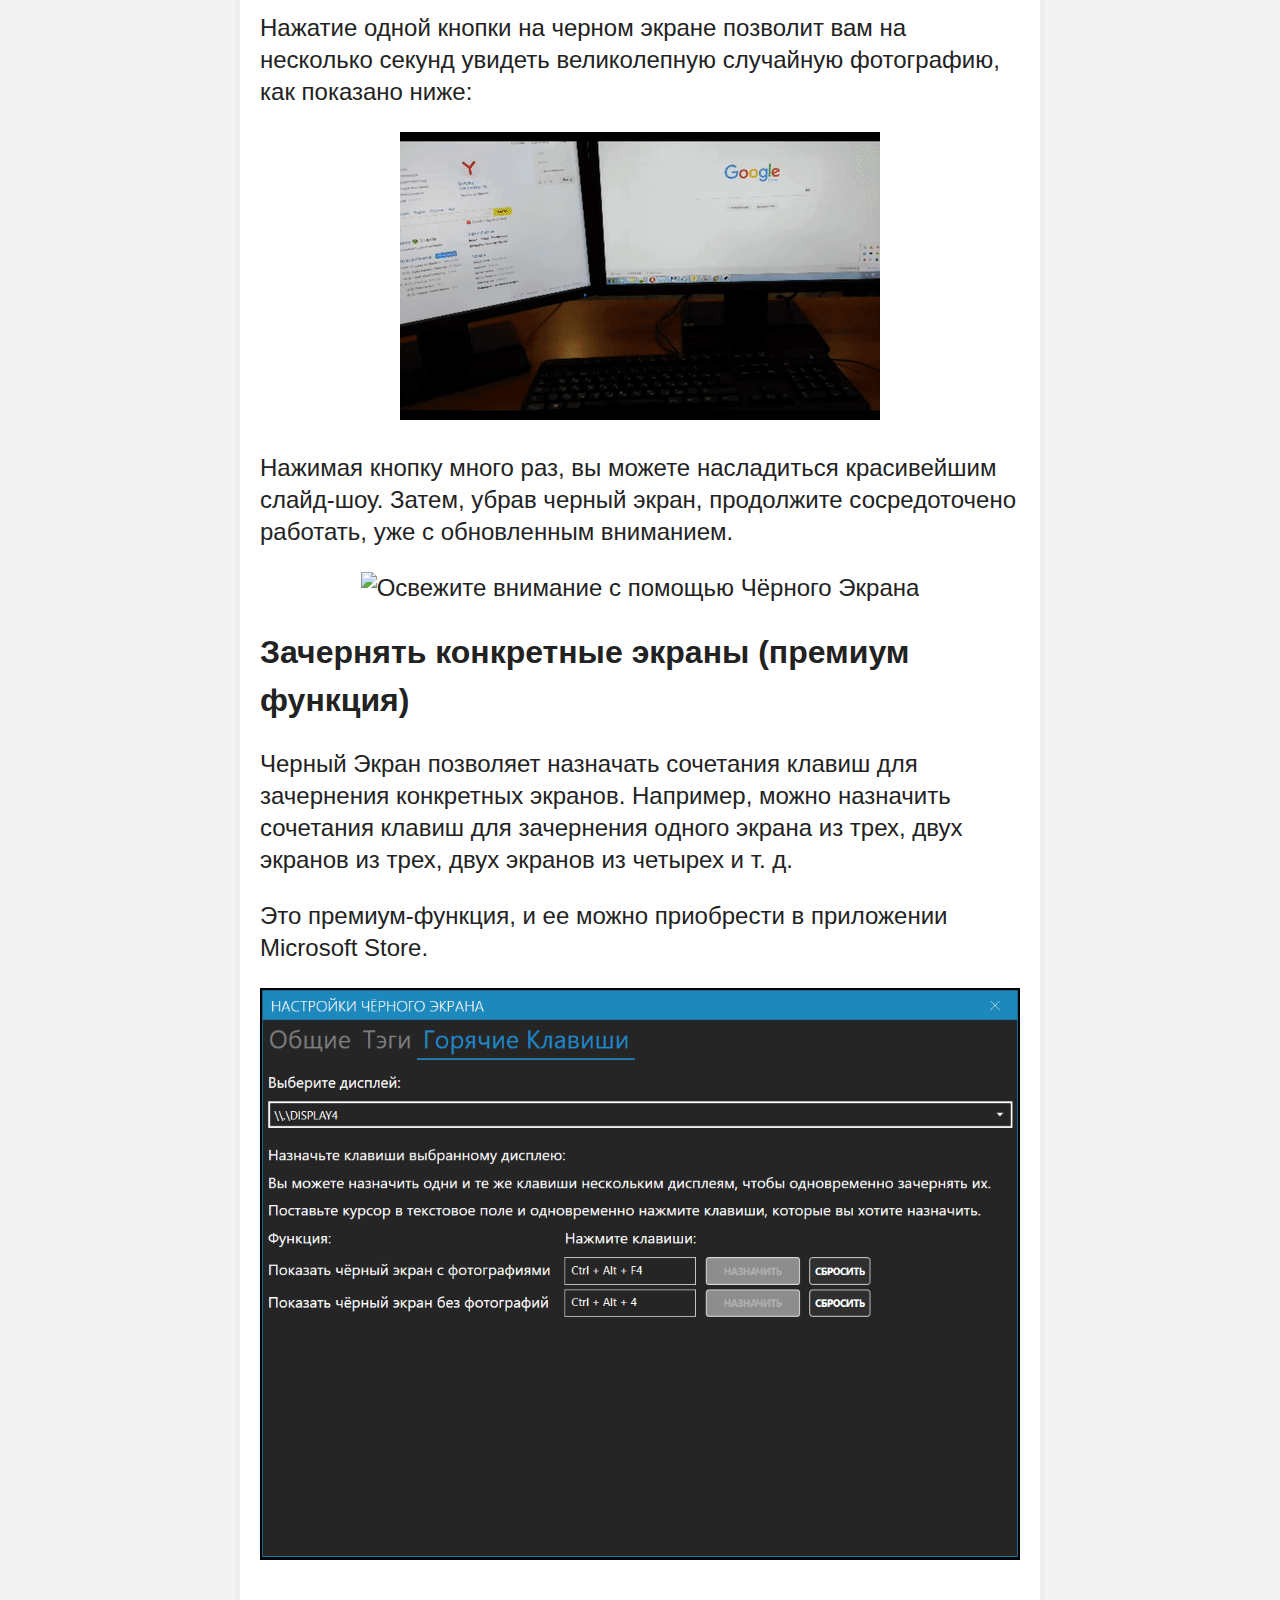
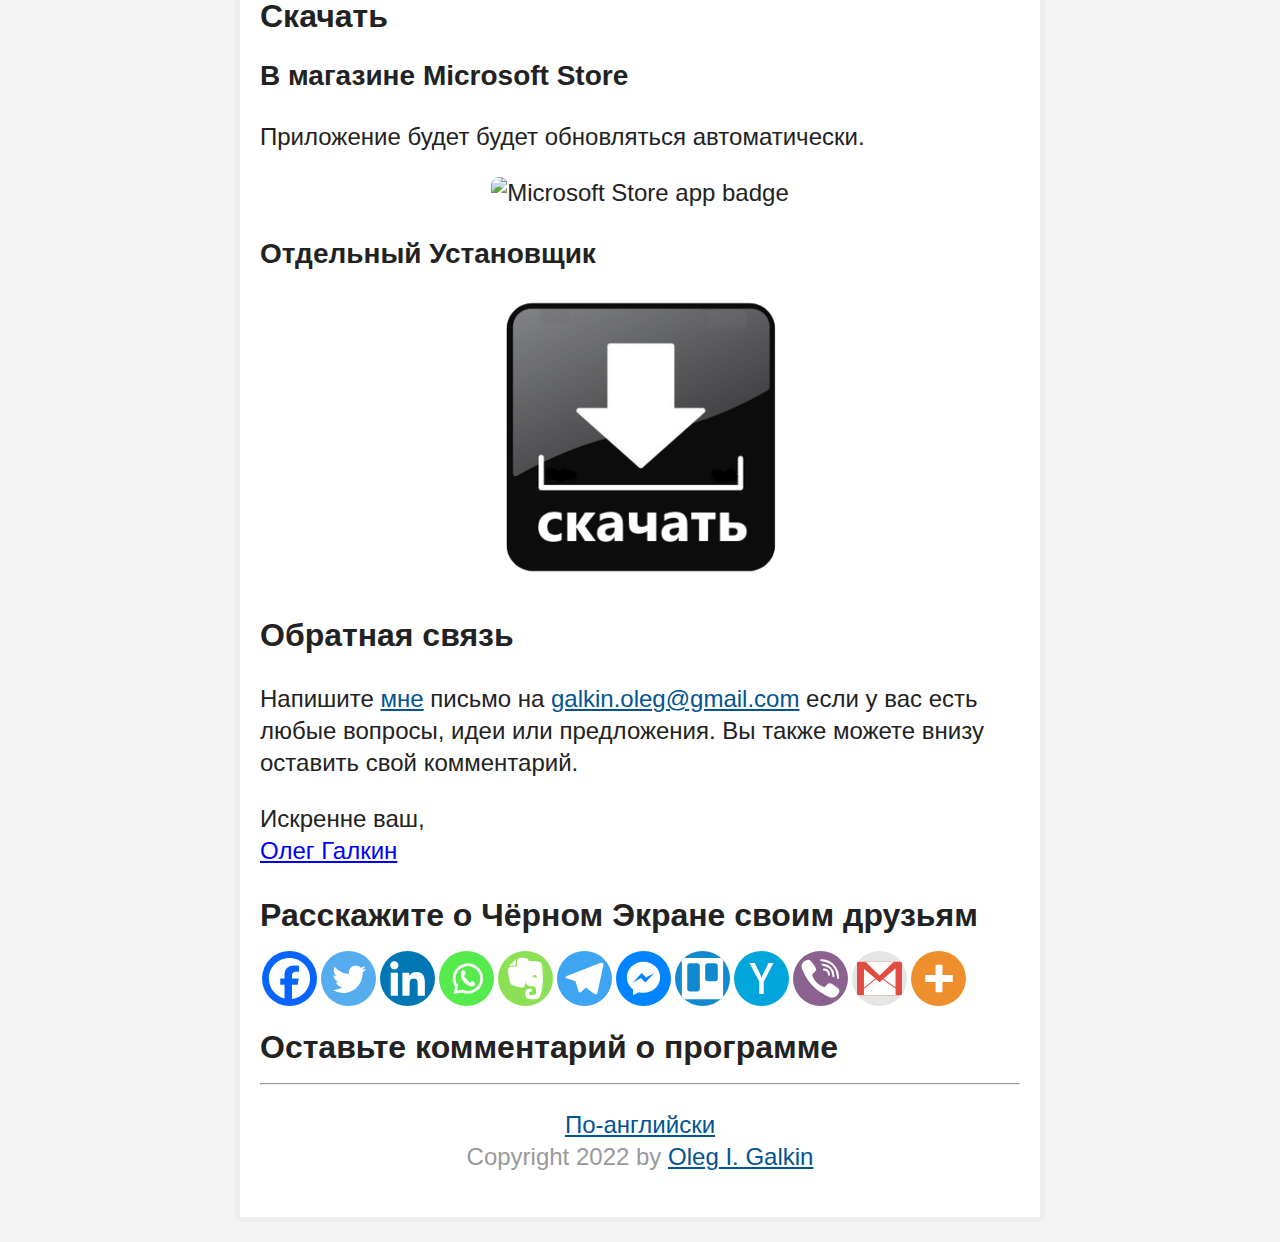
==== commit 546a9fef: "Specific instead of individual" ====
--- a/index-7.html
+++ b/index-7.html
@@ -72,7 +72,7 @@
 2. Делать регулярные перерывы;<br />
 3. Работать интервалами;<br />
 4. Сбросить внимание;<br />
-5. Зачернять отдельные экраны (премиум функция).</p>
+5. Зачернять конкретные экраны (премиум функция).</p>
 <p><img style="font-size: 10.72px;" src="bs1_screenshot_with_countdown_rus-1024x576.png" alt="Экран программы с показаным контекстным меню" width="1024" height="576" /></p>
 <p style="text-align: center;">Экран программы с отображённым контекстным меню</p>
 <h2>Скачать</h2>
@@ -102,8 +102,8 @@
 <p align="center"><img src="blackscreen_slideshow.gif" alt="Сбросьте внимание с помощью Чёрного Экрана" width="480" height="288" /></p>
 <p>Нажимая кнопку много раз, вы можете насладиться красивейшим слайд-шоу. Затем, убрав черный экран, продолжите сосредоточено работать, уже с обновленным вниманием.</p>
 <p align="center"><img src="blackscreen_fade_out.gif" alt="Освежите внимание с помощью Чёрного Экрана" width="480" height="288" /></p>
-<h2>Зачернять отдельные экраны (премиум функция)</h2>
-<p>Черный Экран позволяет назначать сочетания клавиш для зачернения отдельных экранов. Например, можно назначить сочетания клавиш для зачернения одного экрана из трех, двух экранов из трех, двух экранов из четырех и т. д.</p>
+<h2>Зачернять конкретные экраны (премиум функция)</h2>
+<p>Черный Экран позволяет назначать сочетания клавиш для зачернения конкретных экранов. Например, можно назначить сочетания клавиш для зачернения одного экрана из трех, двух экранов из трех, двух экранов из четырех и т. д.</p>
 <p>Это премиум-функция, и ее можно приобрести в приложении Microsoft Store.</p>
 <p align="center"><img src="assign_keys_to_display4_rus.png" alt="Назначение клавиш для дисплея №4" /></p>
 <h2>Скачать</h2>
